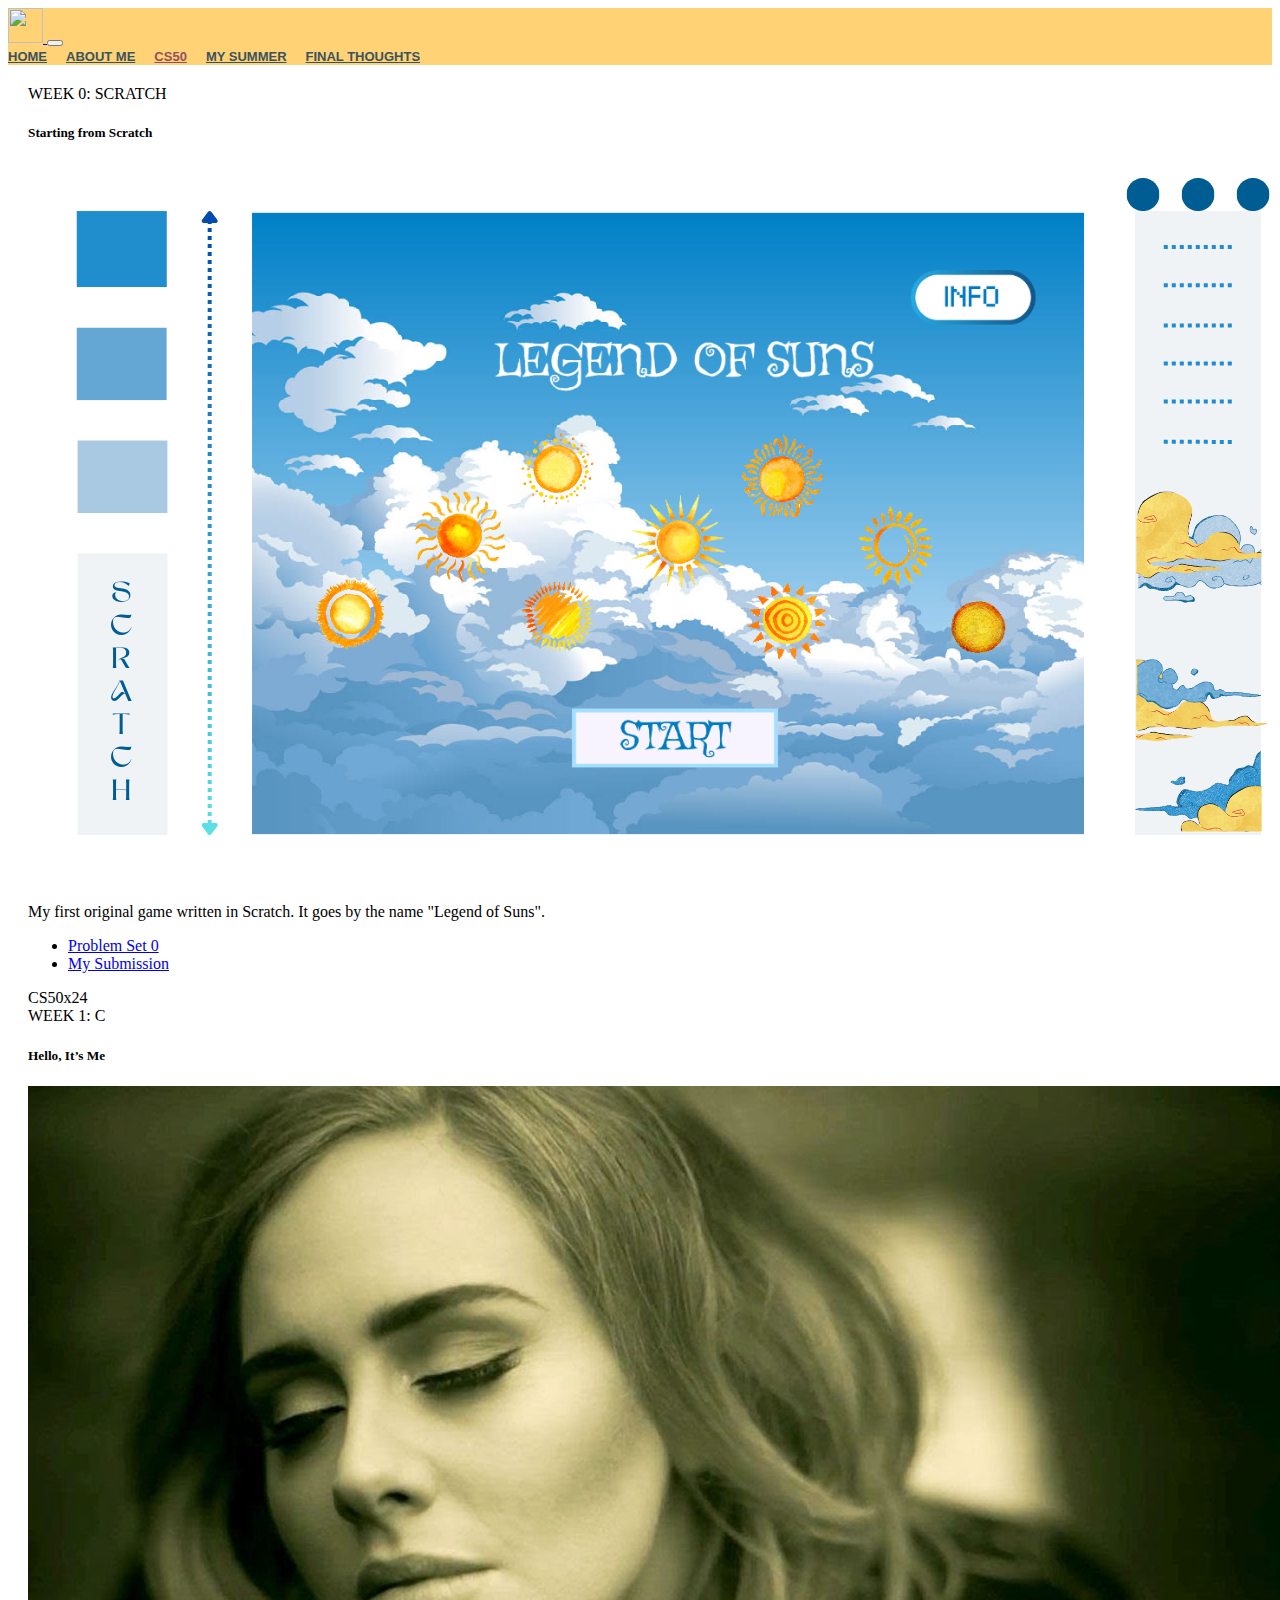
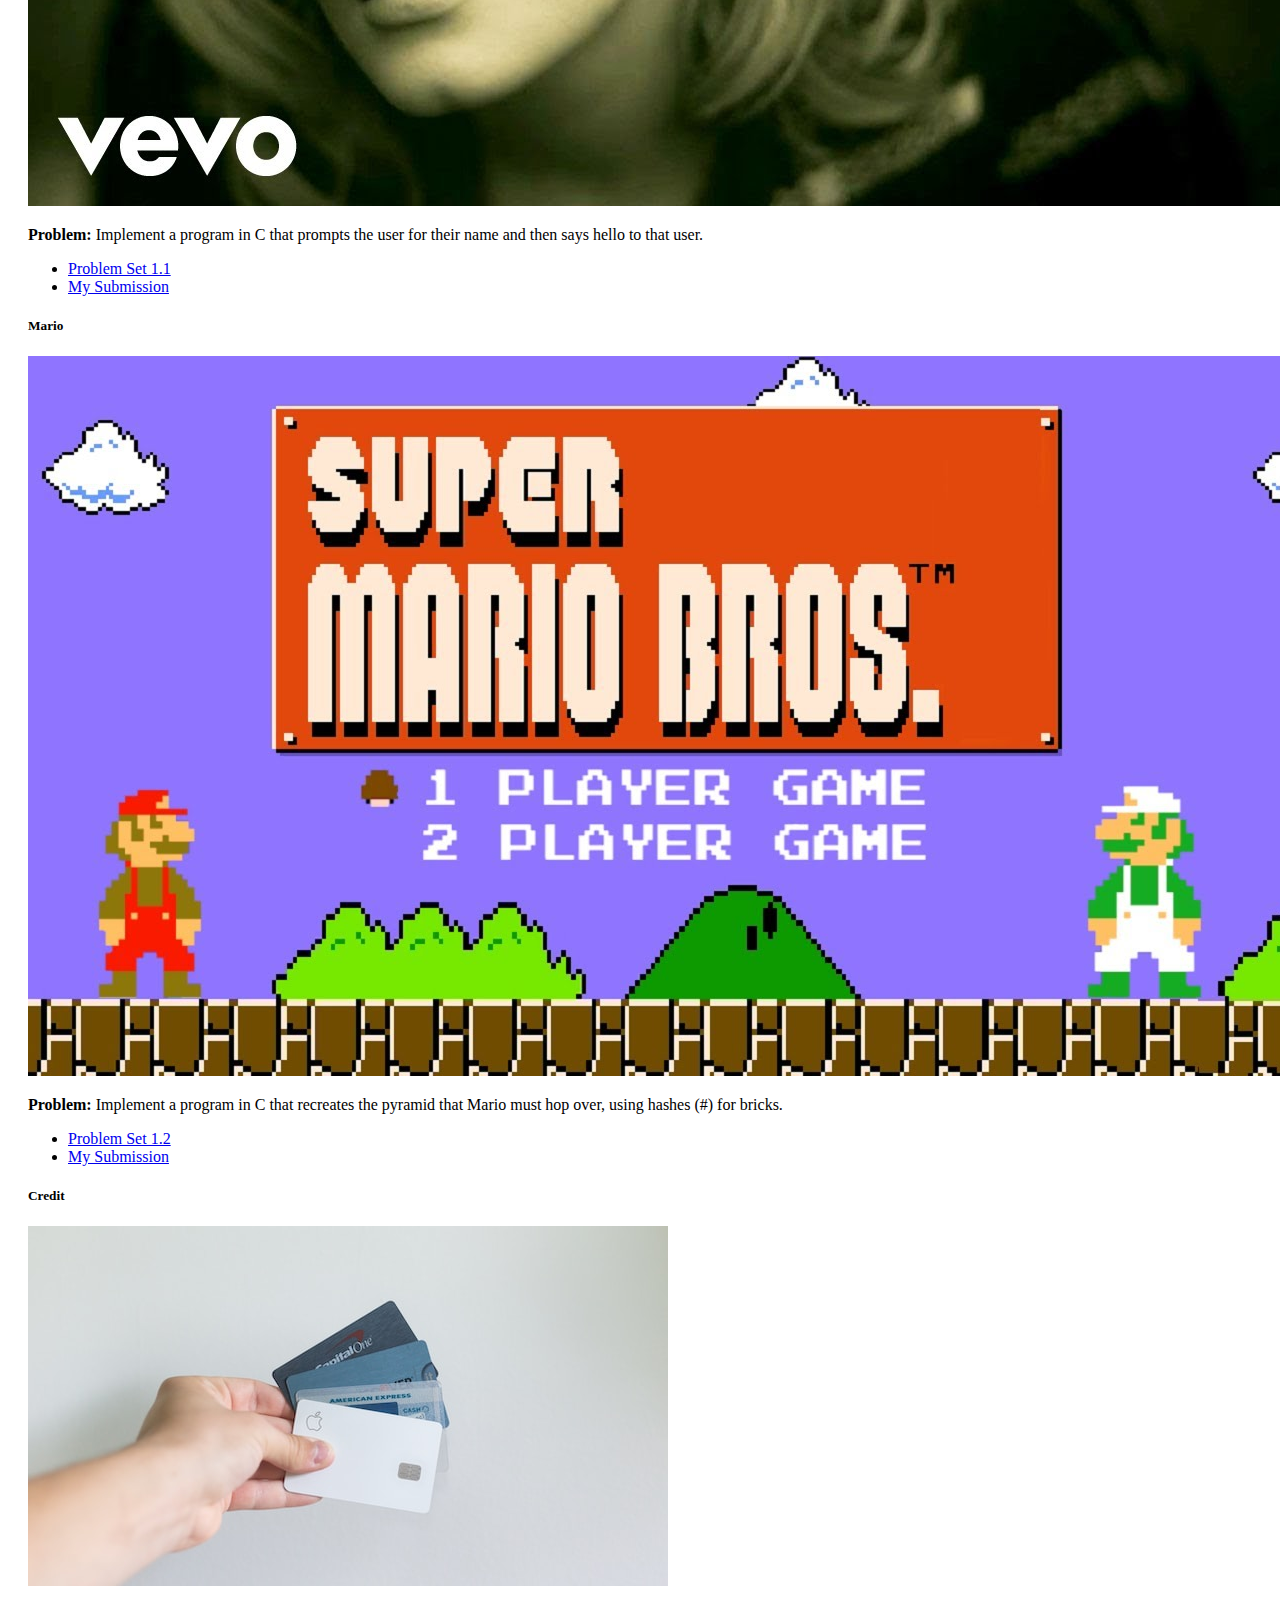
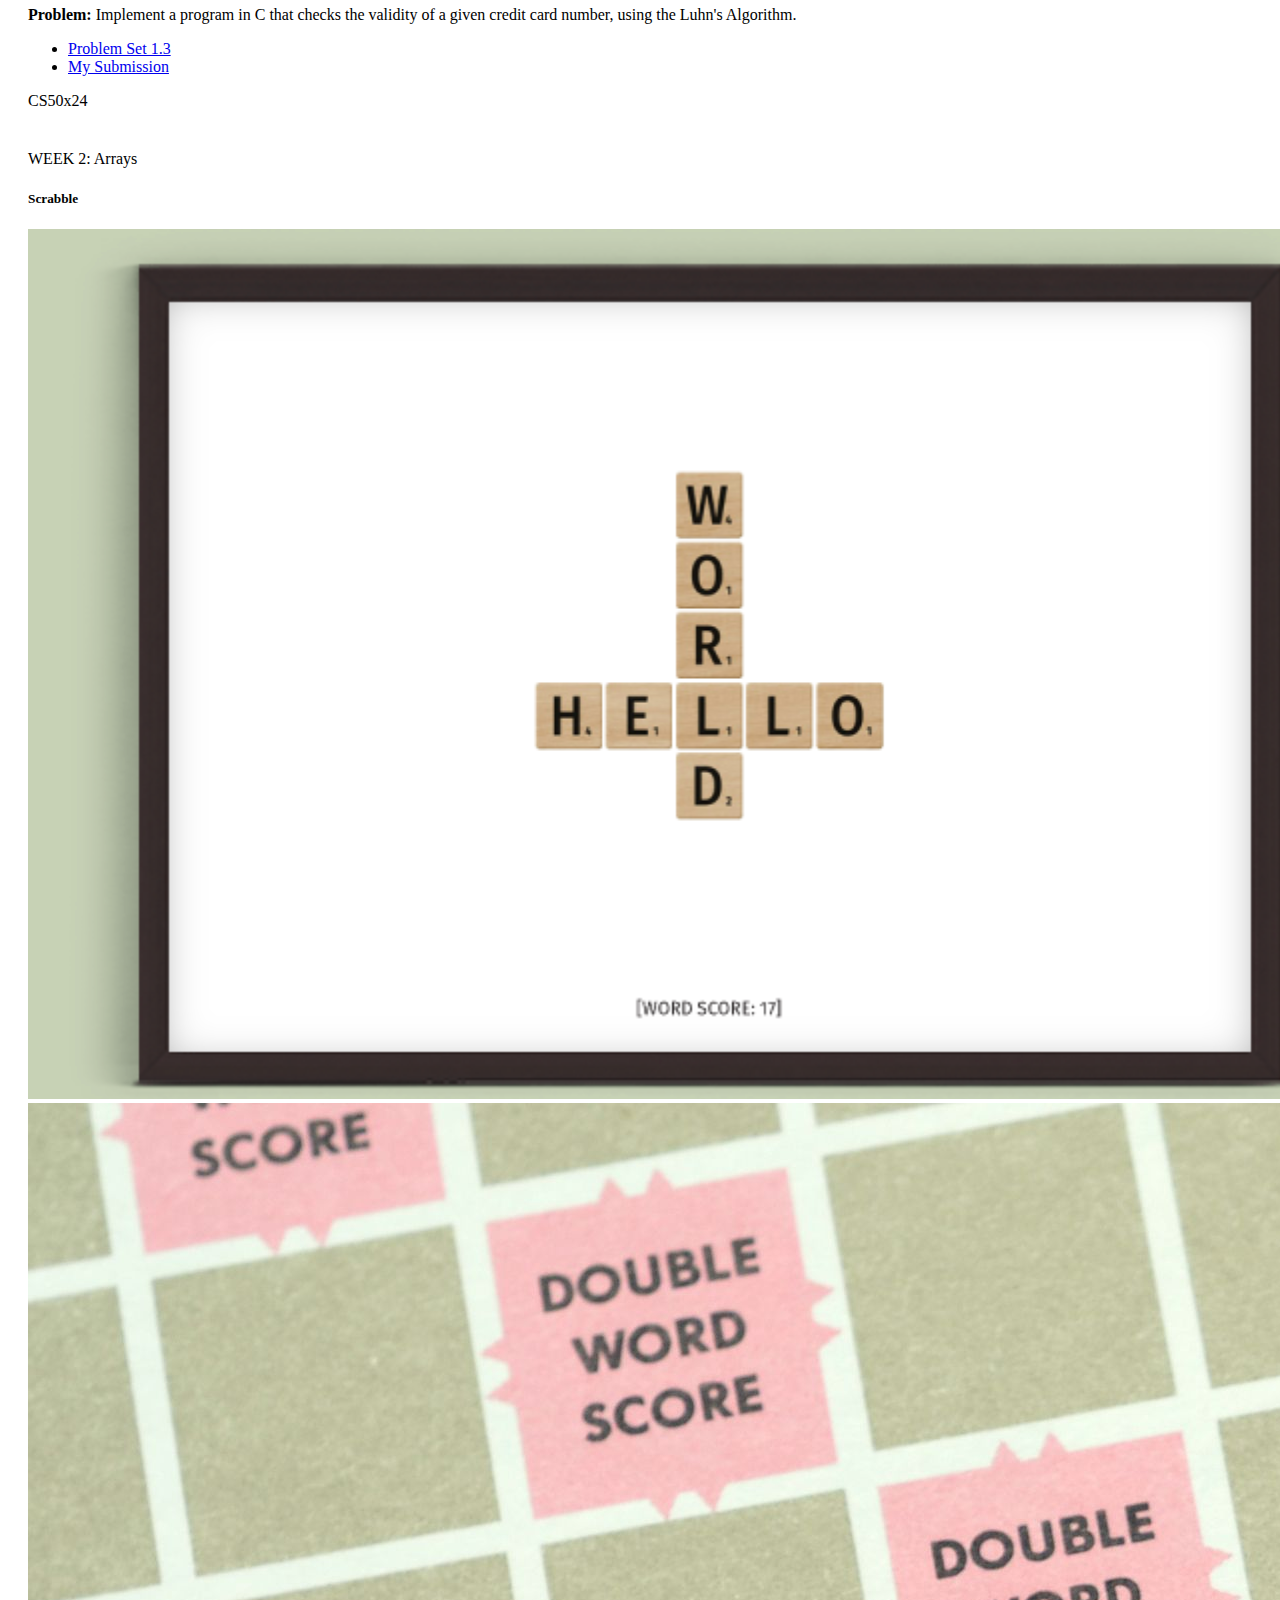
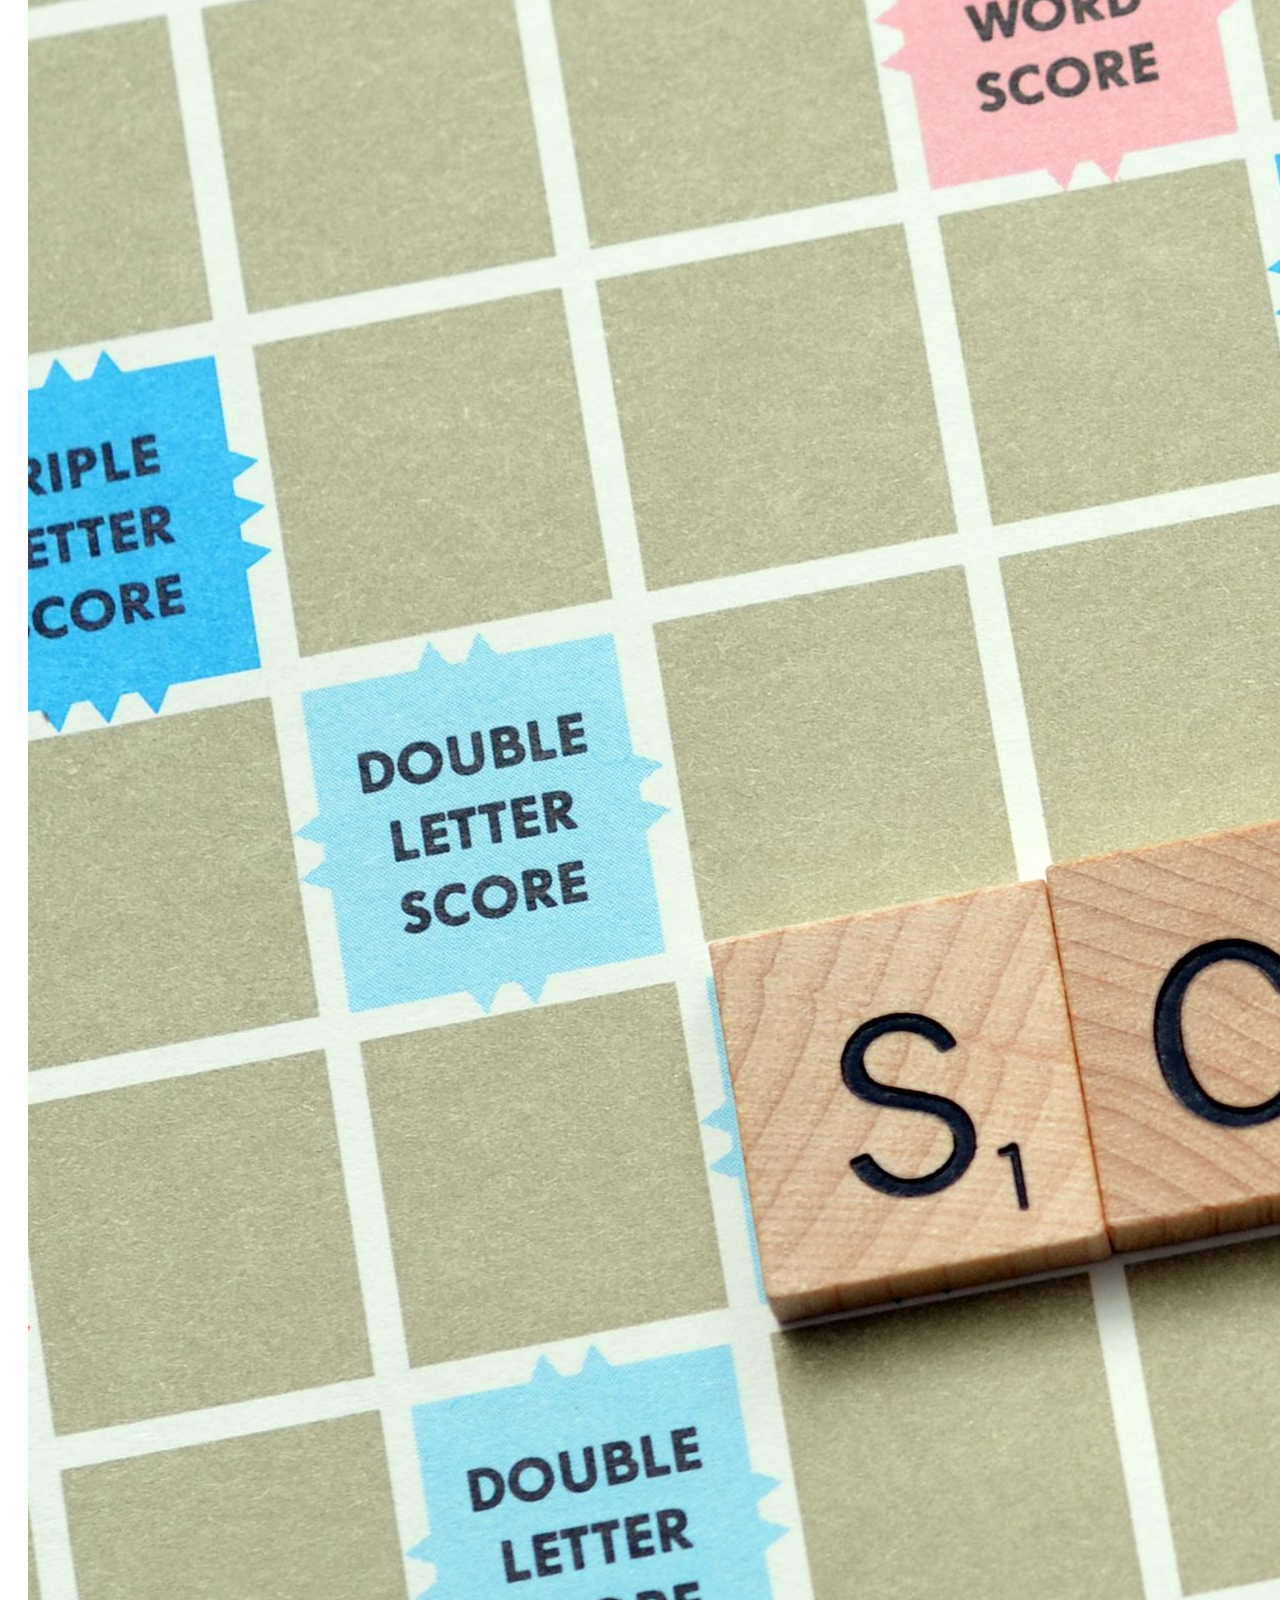
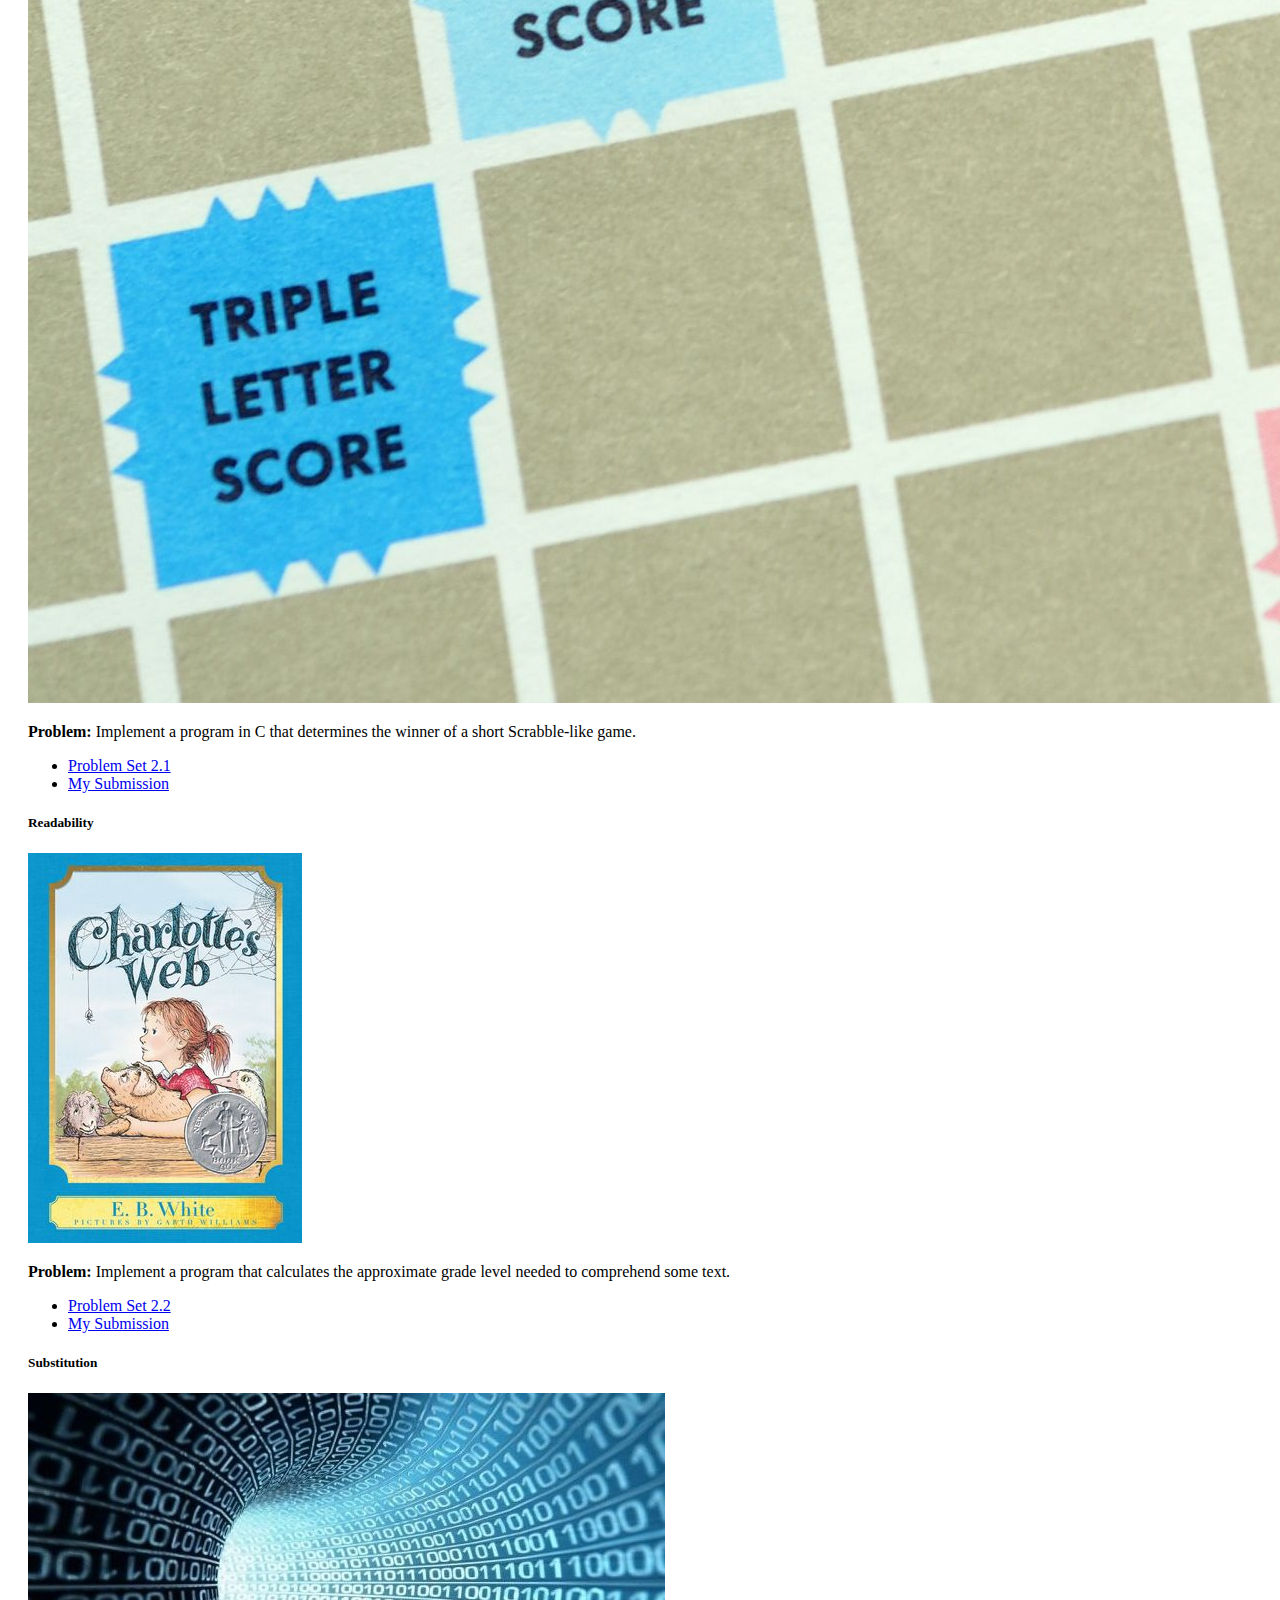
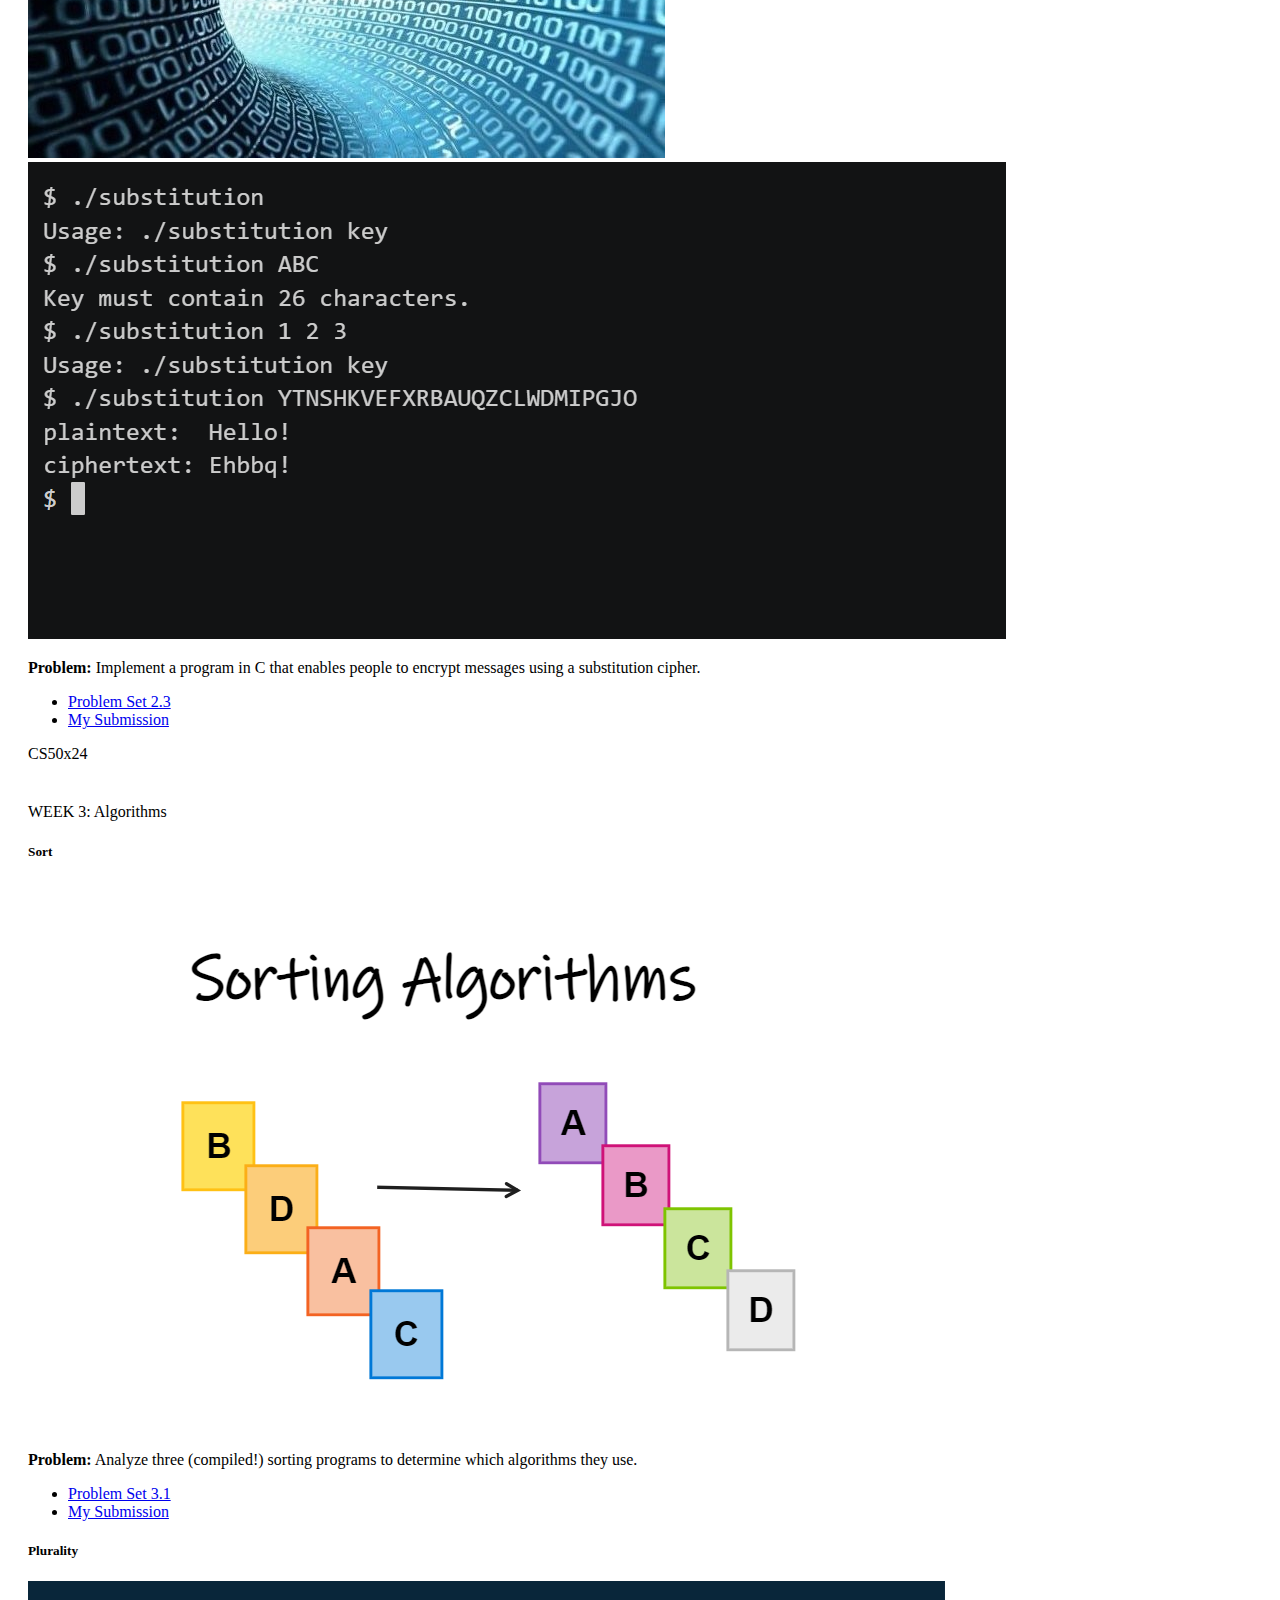
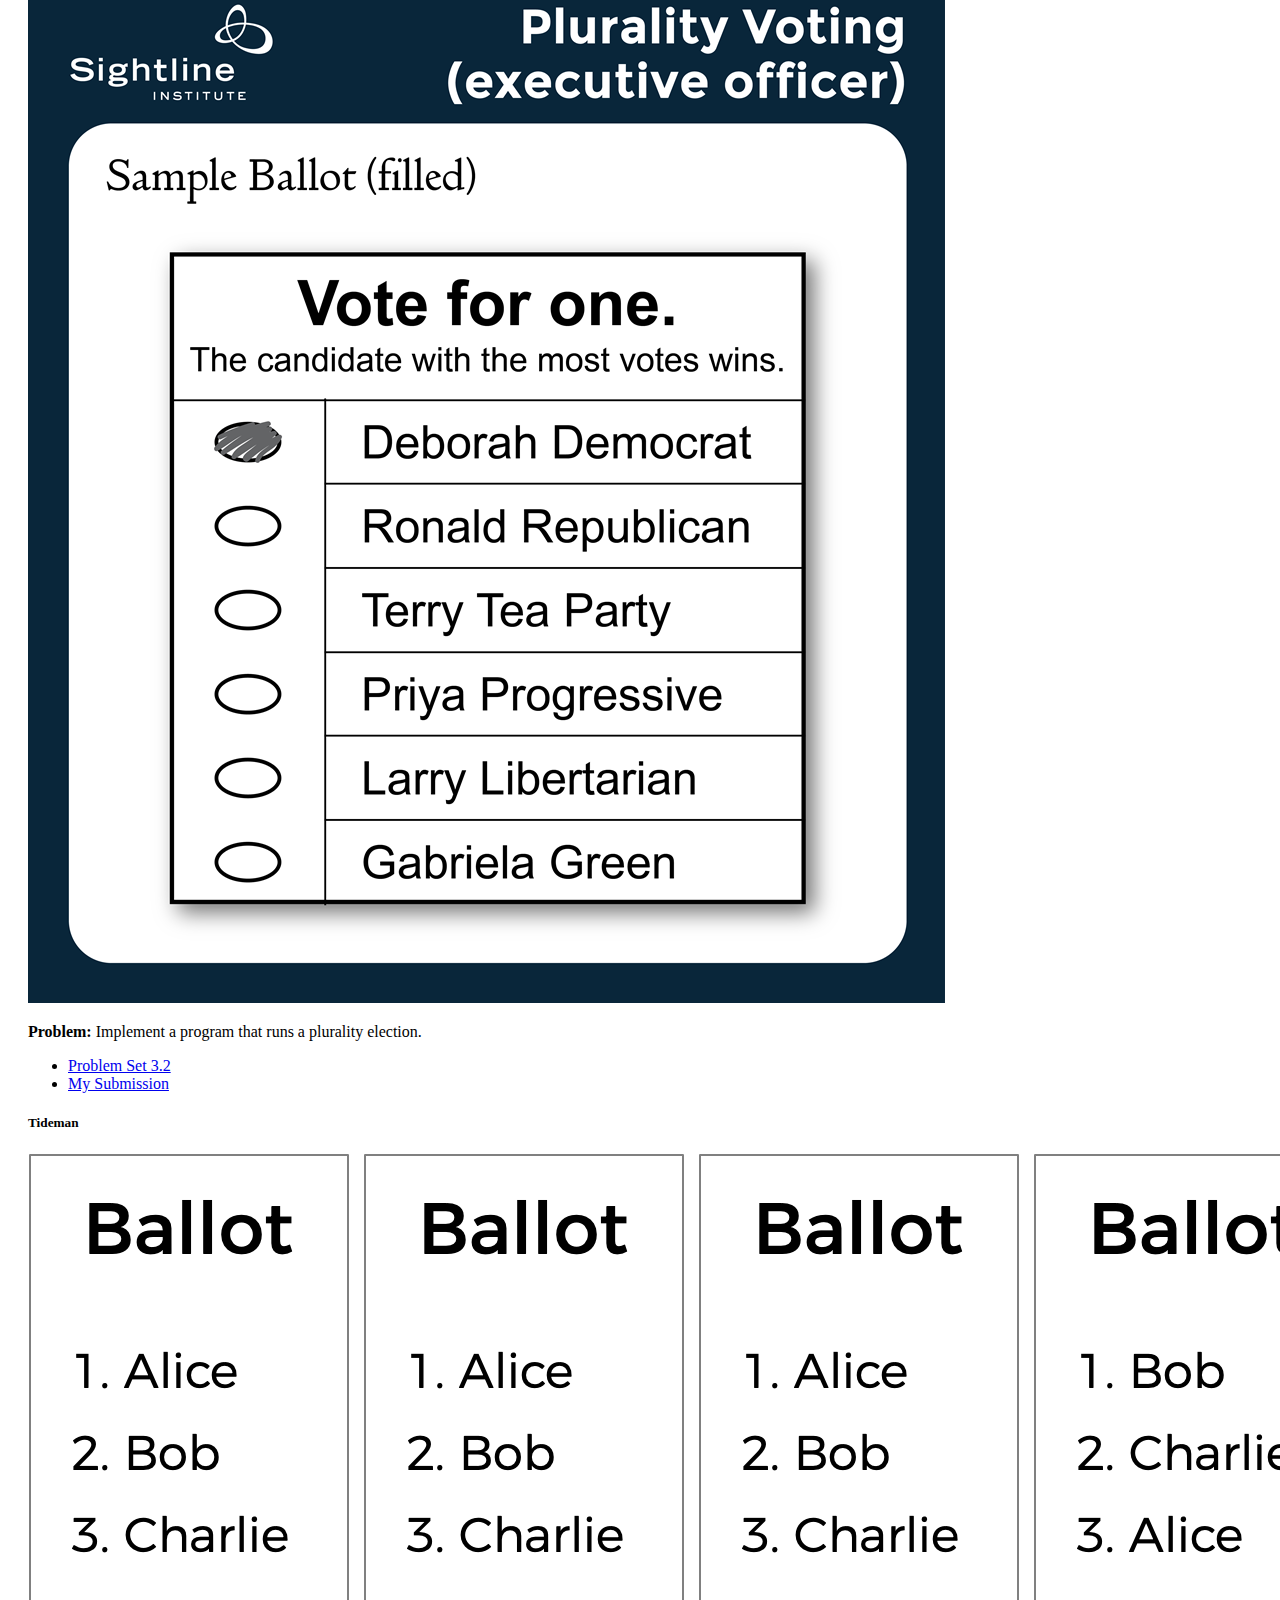
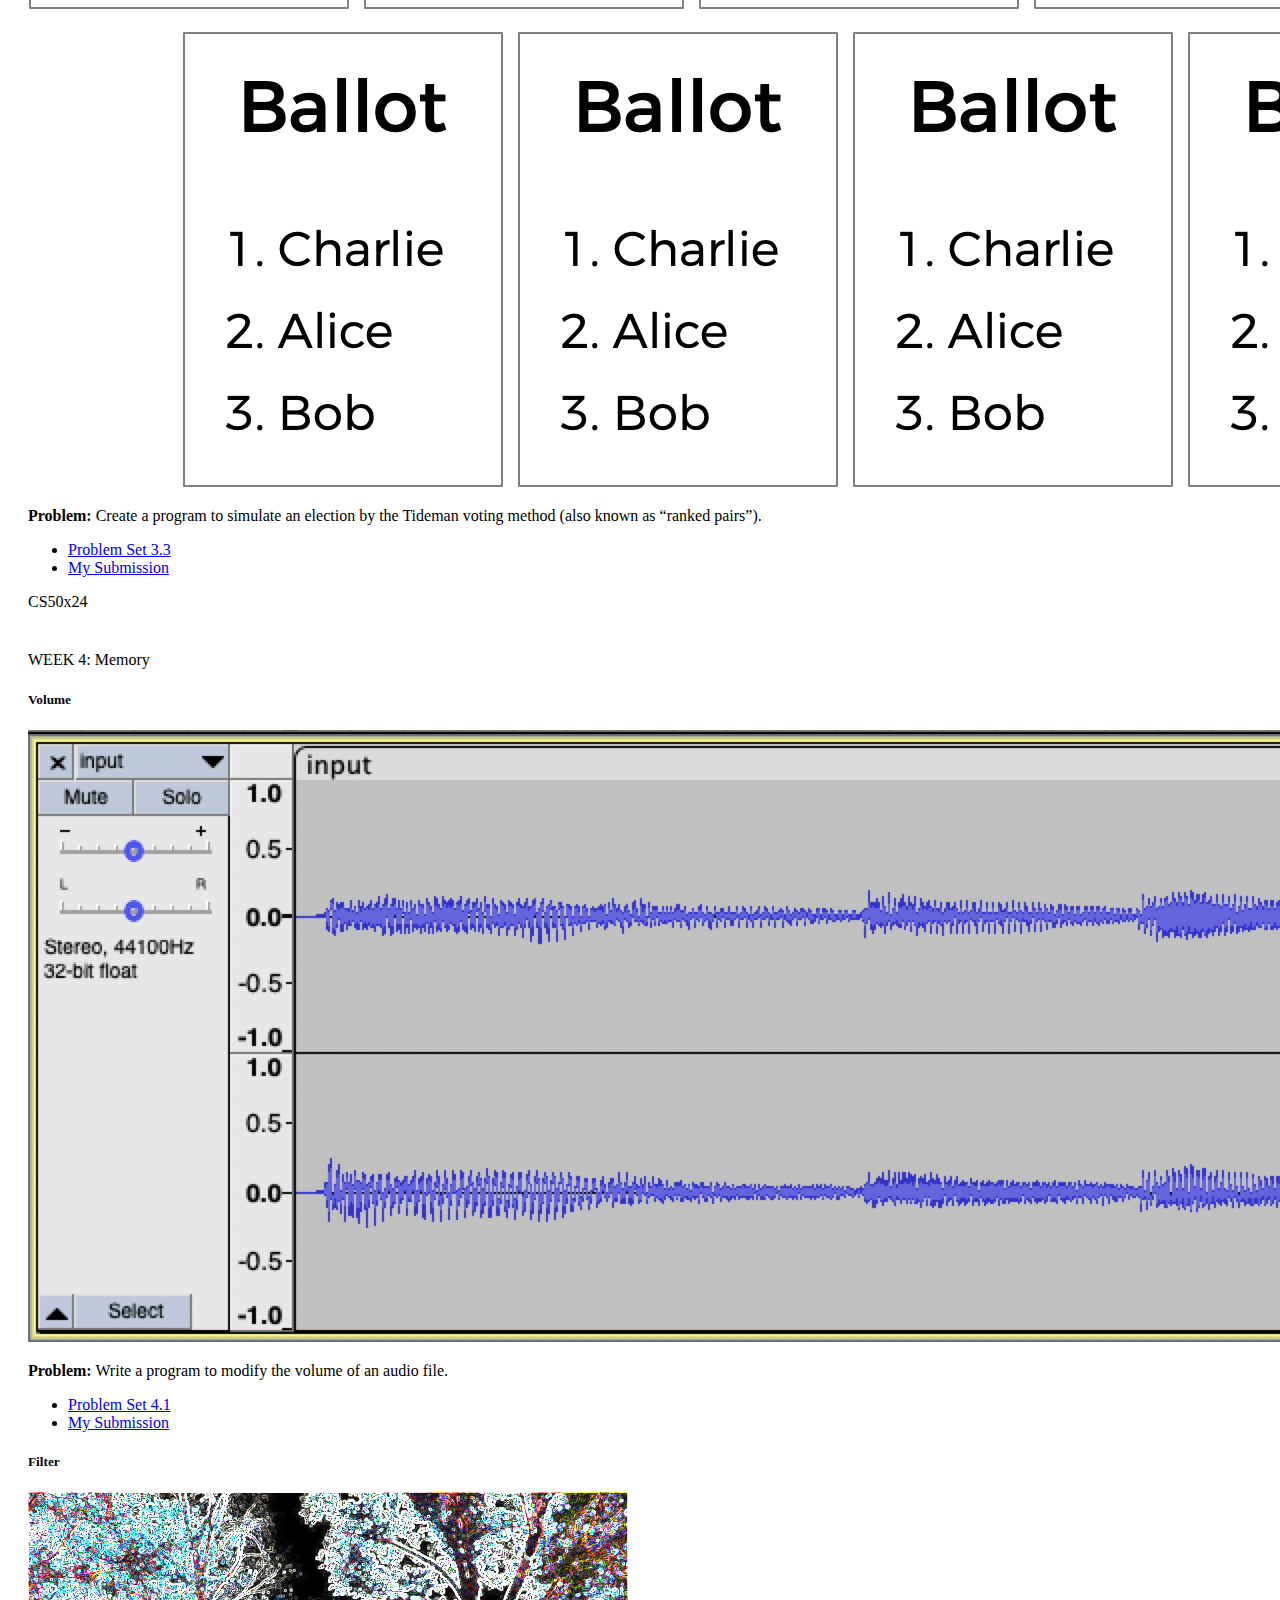
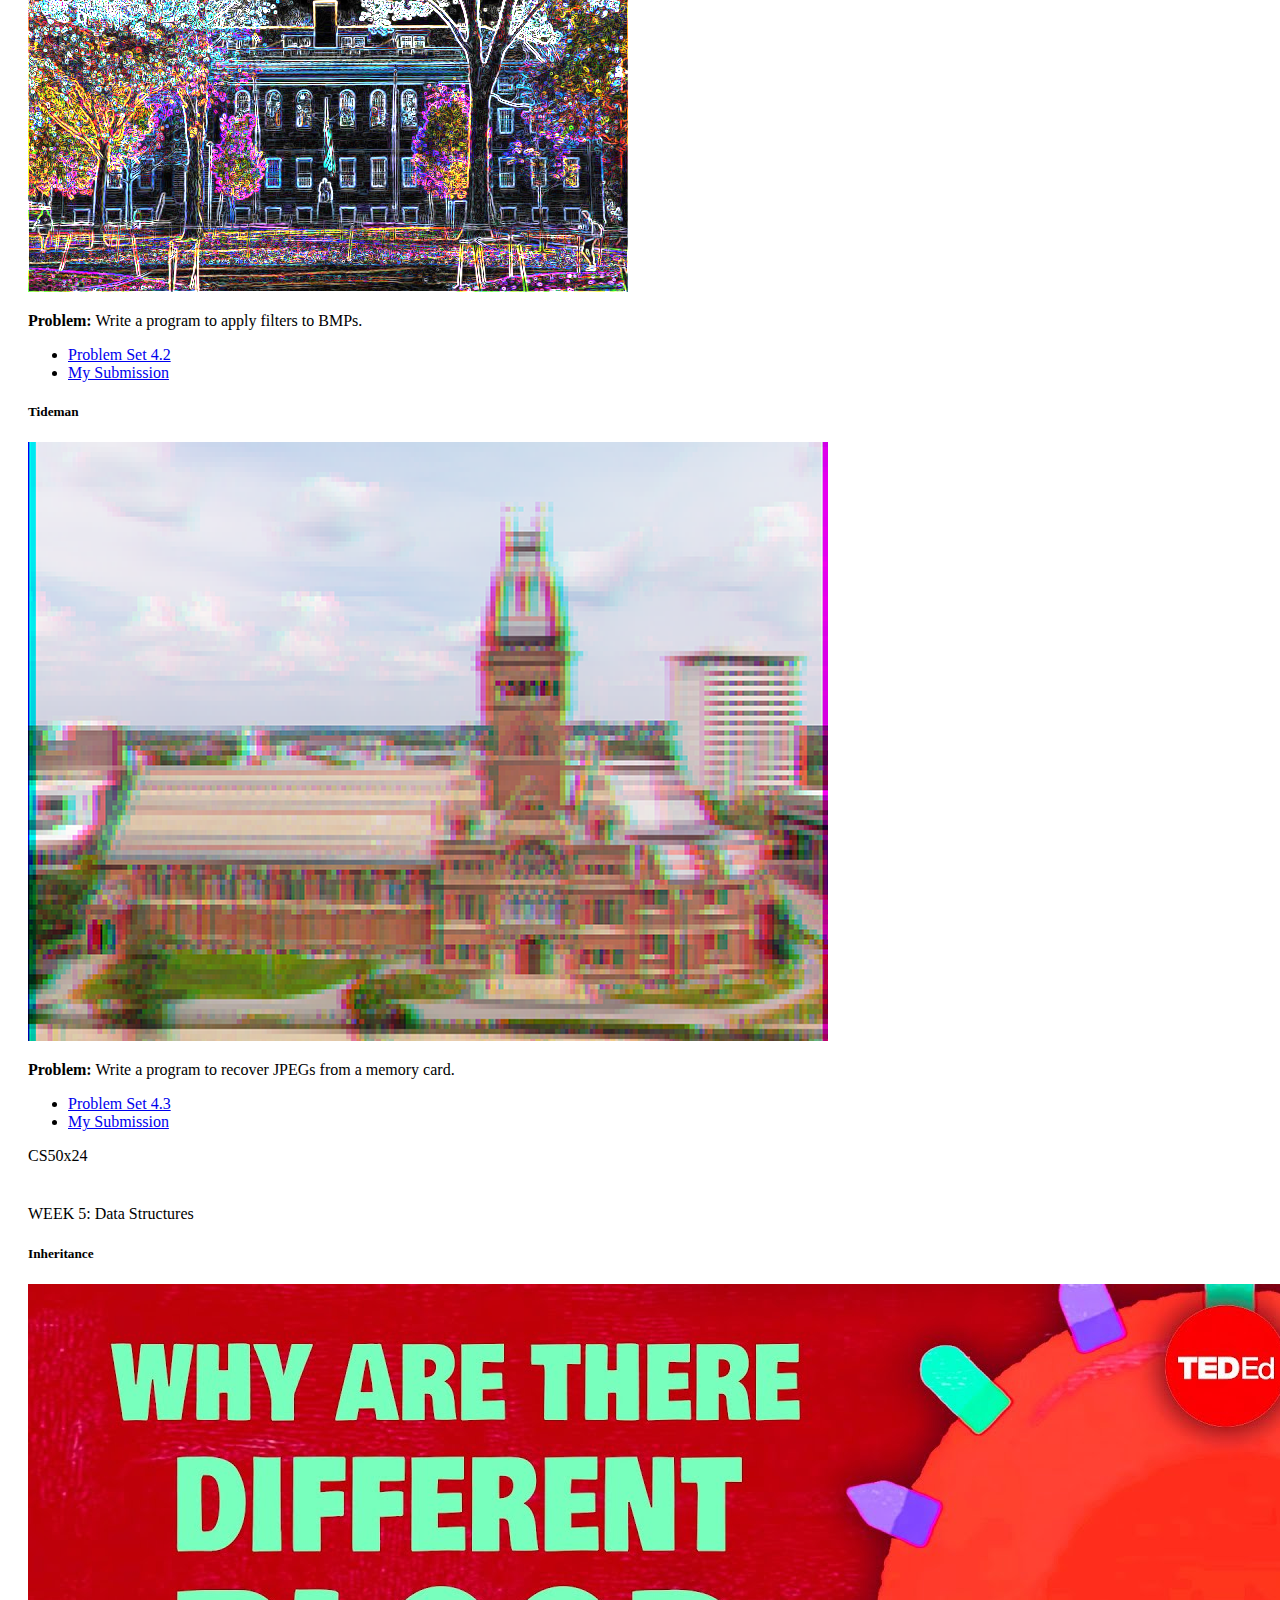
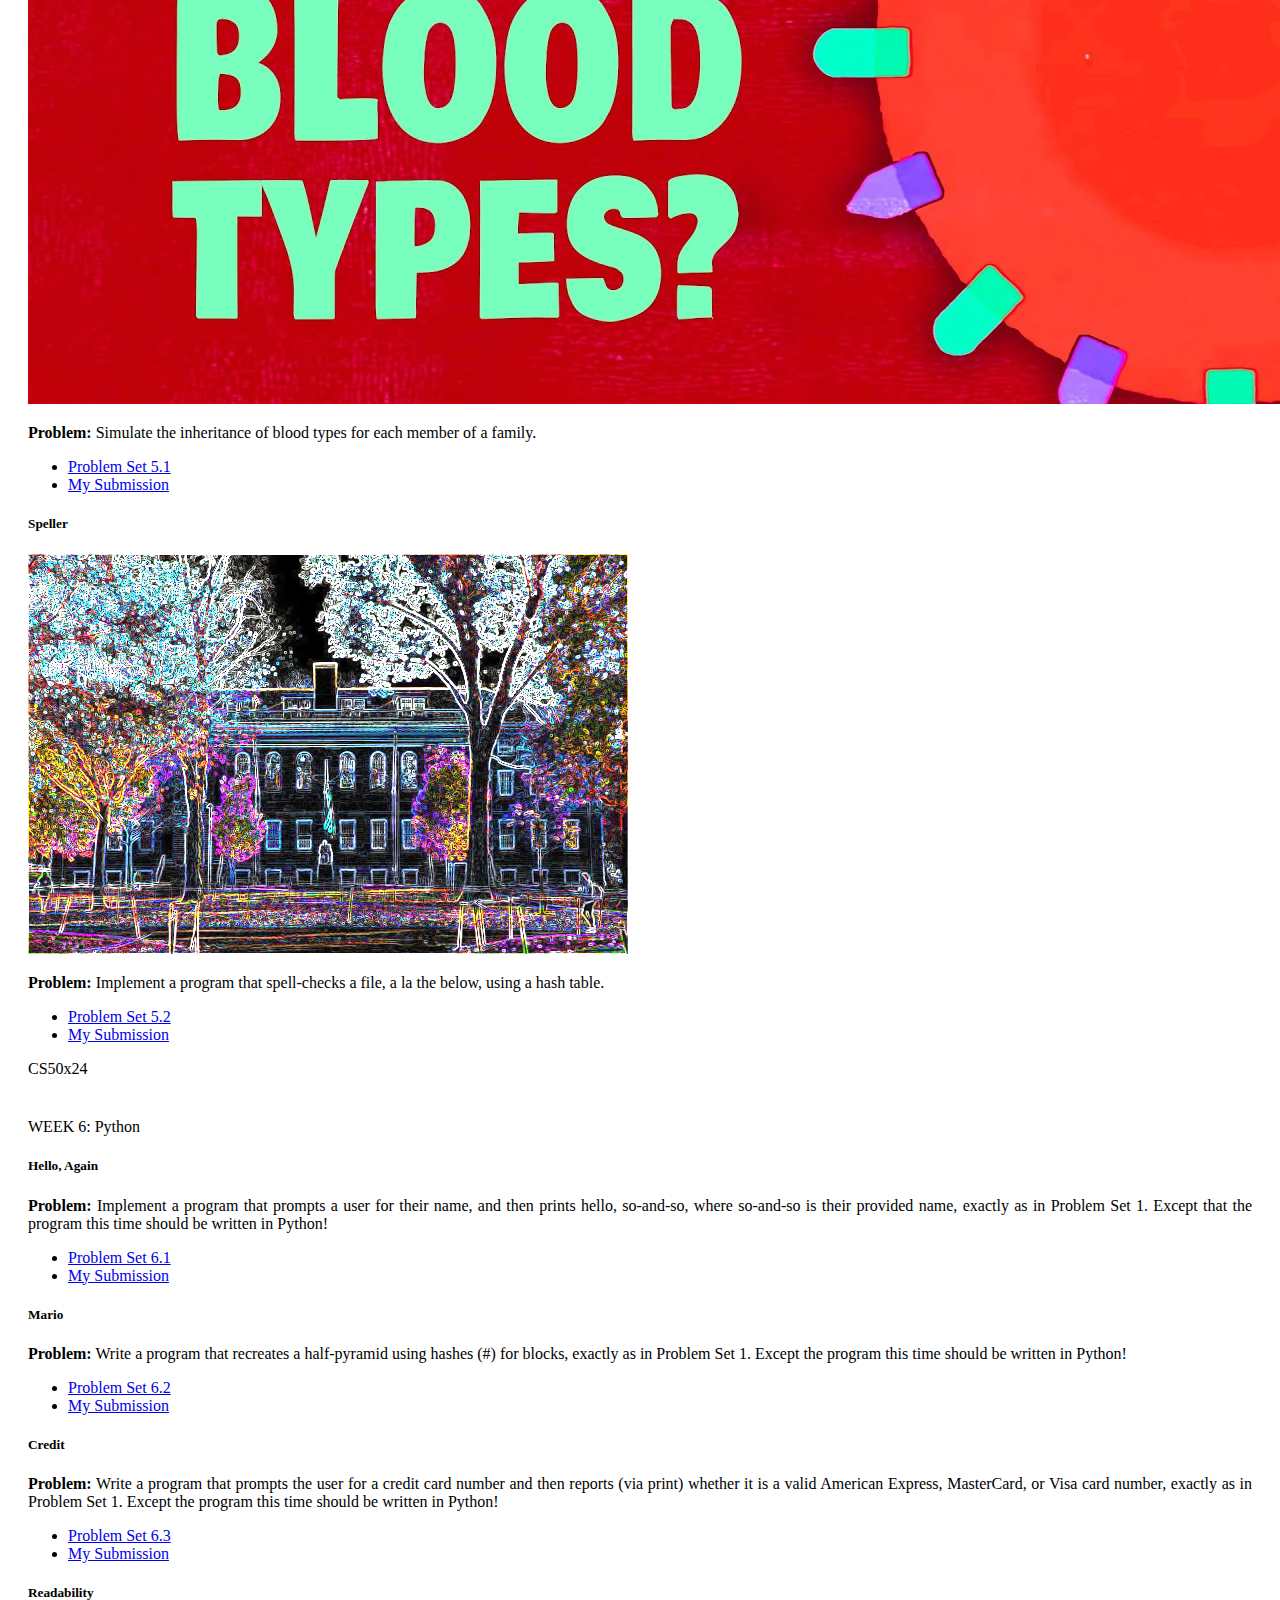
==== cs50.html @ 80f5705b "Add files via upload" ====
<!DOCTYPE html>
<html lang="en">
  <head>
    <link href="https://cdn.jsdelivr.net/npm/bootstrap@5.2.3/dist/css/bootstrap.min.css" rel="stylesheet" integrity="sha384-rbsA2VBKQhggwzxH7pPCaAqO46MgnOM80zW1RWuH61DGLwZJEdK2Kadq2F9CUG65" crossorigin="anonymous">
    <link href="styles.css" rel="stylesheet">
    <meta charset="UTF-8">
    <meta name="viewport" content="width:device-width, initial-scale=1.0">
    <title rel="icon" type="image/x-icon" href="images/favicon.ico">CS50</title>
    <style>
      section {
        padding:20px;
      }
    </style>
  </head>
  <body>
    <!-- Nav bar -->
    <nav class="navbar navbar-expand-lg" style="background-color: #ffd375;">
      <div class="container-fluid">
        <a class="navbar-brand" class="nav-link active" aria-current="page" href="index.html">
          <img src="images/favicon.ico" style="width:35px; height:35px;">
        </a>
        <!-- Toggle button for mobile nav bar -->
        <button class="navbar-toggler" type="button" data-bs-toggle="collapse" data-bs-target="#navbarNavAltMarkup" aria-controls="navbarNavAltMarkup" aria-expanded="false" aria-label="Toggle navigation">
          <span class="navbar-toggler-icon"></span>
        </button>
        <!-- Nav links -->
        <div class="collapse navbar-collapse" id="navbarNavAltMarkup">
          <div class="navbar-nav">
            <a class="nav-link" href="index.html#home">HOME</a>
            <a class="nav-link" href="about_me.html">ABOUT ME</a>
            <a class="nav-link" href="#" style="color:#944E63">CS50</a>
            <a class="nav-link" href="summer_journey.html">MY SUMMER</a>
            <a class="nav-link" href="final_thoughts.html">FINAL THOUGHTS</a>
          </div>
        </div>
      </div>
    </nav>

    <!-- Row 1 -->
    <section id="first_row">
      <div class="container-lg mt-4">
        <div class="row">
          <!-- Card 0 -->
          <div class="col-lg-3 col-md-12 mb-4">
            <div class="card border-success" style="height: 100%;">
              <div class="card-header bg-transparent border-success">WEEK 0: SCRATCH</div>
              <div class="card-body">
                <h5 class="card-title">Starting from Scratch</h5>
                <img src="images/SCRATCH.png" class="card-img-top mb-2" alt="...">
                <p class="card-text" style="text-align: justify;">My first original game written in Scratch. It goes by the name "Legend of Suns".</p>
              </div>
              <ul class="list-group list-group-flush">
                <li class="list-group-item border-success">
                  <a href="https://cs50.harvard.edu/x/2024/psets/0/scratch/" target="_blank" class="class-link">Problem Set 0</a>
                </li>
                <li class="list-group-item border-success">
                  <a href="https://scratch.mit.edu/projects/733913869" target="_blank" class="class-link">My Submission</a>
                </li>
              </ul>
              <div class="card-footer bg-transparent border-success">CS50x24</div>
            </div>
          </div>
          <!-- Group card 1: Shared header and footer -->
          <div class="col-lg-9 col-md-12 mb-4">
            <!-- Shared Header -->
            <div class="card border-success">
              <div class="card-header bg-transparent border-success">WEEK 1: C</div>
              <!-- Body content -->
              <div class="row card-group">
                <!-- Card 1.1 -->
                <div class="col-lg-4 col-md-12">
                  <div class="card" style="height: 100%;">
                    <div class="card-body">
                      <h5 class="card-title">Hello, It’s Me</h5>
                      <img src="images/1.1.jpg" class="card-img-top mt-2 mb-2" alt="...">
                      <p class="card-text mt-2" style="text-align: justify;"><strong>Problem:</strong> Implement a program in C that prompts the user for their name and then says hello to that user.</p>
                    </div>
                    <ul class="list-group list-group-flush">
                      <li class="list-group-item border-success">
                        <a href="https://cs50.harvard.edu/x/2024/psets/1/me/" target="_blank" class="class-link">Problem Set 1.1</a>
                      </li>
                      <li class="list-group-item border-success">
                        <a href="https://github.com/code50/177388256/tree/main/me" target="_blank" class="class-link">My Submission</a>
                      </li>
                    </ul>
                  </div>
                </div>
                <!-- Card 1.2 -->
                <div class="col-lg-4 col-md-12">
                  <div class="card" style="height: 100%;">
                    <div class="card-body">
                      <h5 class="card-title">Mario</h5>
                      <img src="images/1.2.jpg" class="card-img-top mt-2" alt="...">
                      <p class="card-text mt-2" style="text-align: justify;"><strong>Problem:</strong> Implement a program in C that recreates the pyramid that Mario must hop over, using hashes (#) for bricks.</p>
                    </div>
                    <ul class="list-group list-group-flush">
                      <li class="list-group-item border-success">
                        <a href="https://cs50.harvard.edu/x/2024/psets/1/mario/more/" target="_blank" class="class-link">Problem Set 1.2</a>
                      </li>
                      <li class="list-group-item border-success">
                        <a href="https://github.com/code50/177388256/tree/main/mario-more" target="_blank" class="class-link">My Submission</a>
                      </li>
                    </ul>
                  </div>
                </div>
                <!-- Card 1.3 -->
                <div class="col-lg-4 col-md-12">
                  <div class="card" style="height: 100%;">
                    <div class="card-body">
                      <h5 class="card-title">Credit</h5>
                      <img src="images/1.3.jpeg" class="card-img-top mt-2" alt="...">
                      <p class="card-text mt-2" style="text-align: justify;"><strong>Problem:</strong> Implement a program in C that checks the validity of a given credit card number, using the Luhn's Algorithm.</p>
                    </div>
                    <ul class="list-group list-group-flush">
                      <li class="list-group-item border-success">
                        <a href="https://cs50.harvard.edu/x/2024/psets/1/credit/" target="_blank" class="class-link">Problem Set 1.3</a>
                      </li>
                      <li class="list-group-item border-success">
                        <a href="https://github.com/code50/177388256/tree/main/credit" target="_blank" class="class-link">My Submission</a>
                      </li>
                    </ul>
                  </div>
                </div>
              </div>
              <!-- Shared Footer -->
              <div class="card-footer bg-transparent border-success">CS50x24</div>
            </div>
          </div>
        </div>
      </div>
    </section>

    <!-- Row 2 -->
    <section id="second_row">
      <div class="container-lg">
        <div class="row">
          <!-- Group card 2: Shared header and footer -->
          <div class="col-lg-9 col-md-12">
            <!-- Shared Header -->
            <div class="card border-success">
              <div class="card-header bg-transparent border-success">WEEK 2: Arrays</div>
              <!-- Body content -->
              <div class="row card-group">
                <!-- Card 2.1 -->
                <div class="col-lg-4 col-md-12">
                  <div class="card" style="height: 100%;">
                    <div class="card-body">
                      <h5 class="card-title">Scrabble</h5>
                      <img src="images/2.1.png" class="card-img-top mt-2 mb-2" alt="...">
                      <img src="images/2.1.jpg" class="card-img-top mt-2" alt="...">
                      <p class="card-text mt-2" style="text-align: justify;"><strong>Problem:</strong> Implement a program in C that determines the winner of a short Scrabble-like game.</p>
                    </div>
                    <ul class="list-group list-group-flush">
                      <li class="list-group-item border-success">
                        <a href="https://cs50.harvard.edu/x/2024/psets/2/scrabble/" target="_blank" class="class-link">Problem Set 2.1</a>
                      </li>
                      <li class="list-group-item border-success">
                        <a href="https://github.com/code50/177388256/tree/main/scrabble" target="_blank" class="class-link">My Submission</a>
                      </li>
                    </ul>
                  </div>
                </div>
                <!-- Card 2.2 -->
                <div class="col-lg-4 col-md-12">
                  <div class="card" style="height: 100%;">
                    <div class="card-body">
                      <h5 class="card-title">Readability</h5>
                      <img src="images/2.2.jpg" class="card-img-top mt-2" alt="...">
                      <p class="card-text mt-2" style="text-align: justify;"><strong>Problem:</strong> Implement a program that calculates the approximate grade level needed to comprehend some text.</p>
                    </div>
                    <ul class="list-group list-group-flush">
                      <li class="list-group-item border-success">
                        <a href="https://cs50.harvard.edu/x/2024/psets/2/readability/" target="_blank" class="class-link">Problem Set 2.2</a>
                      </li>
                      <li class="list-group-item border-success">
                        <a href="https://github.com/code50/177388256/tree/main/readability" target="_blank" class="class-link">My Submission</a>
                      </li>
                    </ul>
                  </div>
                </div>
                <!-- Card 2.3 -->
                <div class="col-lg-4 col-md-12">
                  <div class="card" style="height: 100%;">
                    <div class="card-body">
                      <h5 class="card-title">Substitution</h5>
                      <img src="images/2.3.jpg" class="card-img-top mt-2 mb-2" alt="...">
                      <img src="images/2.3.png" class="card-img-top mt-2" alt="...">
                      <p class="card-text mt-2" style="text-align: justify;"><strong>Problem:</strong> Implement a program in C that enables people to encrypt messages using a substitution cipher. </p>
                    </div>
                    <ul class="list-group list-group-flush">
                      <li class="list-group-item border-success">
                        <a href="https://cs50.harvard.edu/x/2024/psets/2/substitution/" target="_blank" class="class-link">Problem Set 2.3</a>
                      </li>
                      <li class="list-group-item border-success">
                        <a href="https://github.com/code50/177388256/tree/main/substitution" target="_blank" class="class-link">My Submission</a>
                      </li>
                    </ul>
                  </div>
                </div>
              </div>
              <!-- Shared Footer -->
              <div class="card-footer bg-transparent border-success">CS50x24</div>
            </div>
          </div>
        </div>
      </div>
    </section>

    <!-- Row 3 -->
    <section id="third_row">
      <div class="container-lg">
        <div class="row">
          <!-- Group card 3: Shared header and footer -->
          <div class="col-lg-9 col-md-12">
            <!-- Shared Header -->
            <div class="card border-success">
              <div class="card-header bg-transparent border-success">WEEK 3: Algorithms</div>
              <!-- Body content -->
              <div class="row card-group">
                <!-- Card 3.1 -->
                <div class="col-lg-4 col-md-12">
                  <div class="card" style="height: 100%;">
                    <div class="card-body">
                      <h5 class="card-title">Sort</h5>
                      <img src="images/3.1.png" class="card-img-top mt-2 mb-2" alt="...">
                      <p class="card-text mt-2" style="text-align: justify;"><strong>Problem:</strong> Analyze three (compiled!) sorting programs to determine which algorithms they use.</p>
                    </div>
                    <ul class="list-group list-group-flush">
                      <li class="list-group-item border-success">
                        <a href="https://cs50.harvard.edu/x/2024/psets/3/sort/" target="_blank" class="class-link">Problem Set 3.1</a>
                      </li>
                      <li class="list-group-item border-success">
                        <a href="https://github.com/code50/177388256/tree/main/sort" target="_blank" class="class-link">My Submission</a>
                      </li>
                    </ul>
                  </div>
                </div>
                <!-- Card 3.2 -->
                <div class="col-lg-4 col-md-12">
                  <div class="card" style="height: 100%;">
                    <div class="card-body">
                      <h5 class="card-title">Plurality</h5>
                      <img src="images/3.2.webp" class="card-img-top mt-2" alt="...">
                      <p class="card-text mt-2" style="text-align: justify;"><strong>Problem:</strong> Implement a program that runs a plurality election.</p>
                    </div>
                    <ul class="list-group list-group-flush">
                      <li class="list-group-item border-success">
                        <a href="https://cs50.harvard.edu/x/2024/psets/3/plurality/" target="_blank" class="class-link">Problem Set 3.2</a>
                      </li>
                      <li class="list-group-item border-success">
                        <a href="https://github.com/code50/177388256/tree/main/plurality" target="_blank" class="class-link">My Submission</a>
                      </li>
                    </ul>
                  </div>
                </div>
                <!-- Card 3.3 -->
                <div class="col-lg-4 col-md-12">
                  <div class="card" style="height: 100%;">
                    <div class="card-body">
                      <h5 class="card-title">Tideman</h5>
                      <img src="images/3.3.png" class="card-img-top mt-2 mb-2" alt="...">
                      <p class="card-text mt-2" style="text-align: justify;"><strong>Problem:</strong> Create a program to simulate an election by the Tideman voting method (also known as “ranked pairs”).</p>
                    </div>
                    <ul class="list-group list-group-flush">
                      <li class="list-group-item border-success">
                        <a href="https://cs50.harvard.edu/x/2024/psets/3/tideman/" target="_blank" class="class-link">Problem Set 3.3</a>
                      </li>
                      <li class="list-group-item border-success">
                        <a href="https://github.com/code50/177388256/tree/main/tideman" target="_blank" class="class-link">My Submission</a>
                      </li>
                    </ul>
                  </div>
                </div>
              </div>
              <!-- Shared Footer -->
              <div class="card-footer bg-transparent border-success">CS50x24</div>
            </div>
          </div>
        </div>
      </div>
    </section>

    <!-- Row 4 -->
    <section id="fourth_row">
      <div class="container-lg">
        <div class="row">
          <!-- Group card 4: Shared header and footer -->
          <div class="col-lg-9 col-md-12">
            <!-- Shared Header -->
            <div class="card border-success">
              <div class="card-header bg-transparent border-success">WEEK 4: Memory</div>
              <!-- Body content -->
              <div class="row card-group">
                <!-- Card 4.1 -->
                <div class="col-lg-4 col-md-12">
                  <div class="card" style="height: 100%;">
                    <div class="card-body">
                      <h5 class="card-title">Volume</h5>
                      <img src="images/4.1.png" class="card-img-top mt-2 mb-2" alt="...">
                      <p class="card-text mt-2" style="text-align: justify;"><strong>Problem:</strong> Write a program to modify the volume of an audio file.</p>
                    </div>
                    <ul class="list-group list-group-flush">
                      <li class="list-group-item border-success">
                        <a href="https://cs50.harvard.edu/x/2024/psets/4/volume/" target="_blank" class="class-link">Problem Set 4.1</a>
                      </li>
                      <li class="list-group-item border-success">
                        <a href="https://github.com/code50/177388256/tree/main/volume" target="_blank" class="class-link">My Submission</a>
                      </li>
                    </ul>
                  </div>
                </div>
                <!-- Card 4.2 -->
                <div class="col-lg-4 col-md-12">
                  <div class="card" style="height: 100%;">
                    <div class="card-body">
                      <h5 class="card-title">Filter</h5>
                      <img src="images/4.2.bmp" class="card-img-top mt-2" alt="...">
                      <p class="card-text mt-2" style="text-align: justify;"><strong>Problem:</strong> Write a program to apply filters to BMPs.</p>
                    </div>
                    <ul class="list-group list-group-flush">
                      <li class="list-group-item border-success">
                        <a href="https://cs50.harvard.edu/x/2024/psets/4/filter/more/" target="_blank" class="class-link">Problem Set 4.2</a>
                      </li>
                      <li class="list-group-item border-success">
                        <a href="https://github.com/code50/177388256/tree/main/filter-more" target="_blank" class="class-link">My Submission</a>
                      </li>
                    </ul>
                  </div>
                </div>
                <!-- Card 4.3 -->
                <div class="col-lg-4 col-md-12">
                  <div class="card" style="height: 100%;">
                    <div class="card-body">
                      <h5 class="card-title">Tideman</h5>
                      <img src="images/4.3.png" class="card-img-top mt-2 mb-2" alt="...">
                      <p class="card-text mt-2" style="text-align: justify;"><strong>Problem:</strong> Write a program to recover JPEGs from a memory card.</p>
                    </div>
                    <ul class="list-group list-group-flush">
                      <li class="list-group-item border-success">
                        <a href="https://cs50.harvard.edu/x/2024/psets/4/recover/" target="_blank" class="class-link">Problem Set 4.3</a>
                      </li>
                      <li class="list-group-item border-success">
                        <a href="https://github.com/code50/177388256/tree/main/recover" target="_blank" class="class-link">My Submission</a>
                      </li>
                    </ul>
                  </div>
                </div>
              </div>
              <!-- Shared Footer -->
              <div class="card-footer bg-transparent border-success">CS50x24</div>
            </div>
          </div>
        </div>
      </div>
    </section>

    <!-- Row 5 -->
    <section id="fifth_row">
      <div class="container-lg">
        <div class="row">
          <!-- Group card 5: Shared header and footer -->
          <div class="col-lg-6 col-md-12">
            <!-- Shared Header -->
            <div class="card border-success">
              <div class="card-header bg-transparent border-success">WEEK 5: Data Structures</div>
              <!-- Body content -->
              <div class="row card-group">
                <!-- Card 5.1 -->
                <div class="col-lg-6 col-md-12">
                  <div class="card" style="height: 100%;">
                    <div class="card-body">
                      <h5 class="card-title">Inheritance</h5>
                      <img src="images/5.1.jpg" class="card-img-top mt-2 mb-2" alt="...">
                      <p class="card-text mt-2" style="text-align: justify;"><strong>Problem:</strong> Simulate the inheritance of blood types for each member of a family.</p>
                    </div>
                    <ul class="list-group list-group-flush">
                      <li class="list-group-item border-success">
                        <a href="https://cs50.harvard.edu/x/2024/psets/5/inheritance/" target="_blank" class="class-link">Problem Set 5.1</a>
                      </li>
                      <li class="list-group-item border-success">
                        <a href="https://github.com/code50/177388256/tree/main/inheritance" target="_blank" class="class-link">My Submission</a>
                      </li>
                    </ul>
                  </div>
                </div>
                <!-- Card 5.2 -->
                <div class="col-lg-6 col-md-12">
                  <div class="card" style="height: 100%;">
                    <div class="card-body">
                      <h5 class="card-title">Speller</h5>
                      <img src="images/4.2.bmp" class="card-img-top mt-2" alt="...">
                      <p class="card-text mt-2" style="text-align: justify;"><strong>Problem:</strong> Implement a program that spell-checks a file, a la the below, using a hash table.</p>
                    </div>
                    <ul class="list-group list-group-flush">
                      <li class="list-group-item border-success">
                        <a href="https://cs50.harvard.edu/x/2024/psets/5/speller/" target="_blank" class="class-link">Problem Set 5.2</a>
                      </li>
                      <li class="list-group-item border-success">
                        <a href="https://github.com/code50/177388256/tree/main/speller" target="_blank" class="class-link">My Submission</a>
                      </li>
                    </ul>
                  </div>
                </div>
            </div>
            <!-- Shared Footer -->
            <div class="card-footer bg-transparent border-success">CS50x24</div>
          </div>
        </div>
      </div>
    </section>

    <!-- Row 6-->
    <section id="sixth_row">
      <div class="container-lg">
        <div class="row">
          <!-- Group card 6: Shared header and footer -->
          <div class="col-md-12">
            <!-- Shared Header -->
            <div class="card border-success">
              <div class="card-header bg-transparent border-success">WEEK 6: Python</div>
              <!-- Body content -->
              <div class="row card-group">
                <!-- Card 6.1 -->
                <div class="col-lg-2 col-md-12">
                  <div class="card" style="height: 100%;">
                    <div class="card-body">
                      <h5 class="card-title">Hello, Again</h5>
                      <p class="card-text mt-2" style="text-align: justify;"><strong>Problem:</strong> Implement a program that prompts a user for their name, and then prints hello, so-and-so, where so-and-so is their provided name, exactly as in Problem Set 1. Except that the program this time should be written in Python!</p>
                    </div>
                    <ul class="list-group list-group-flush">
                      <li class="list-group-item border-success">
                        <a href="https://cs50.harvard.edu/x/2024/psets/6/hello/" target="_blank" class="class-link">Problem Set 6.1</a>
                      </li>
                      <li class="list-group-item border-success">
                        <a href="https://github.com/code50/177388256/tree/main/sentimental-hello" target="_blank" class="class-link">My Submission</a>
                      </li>
                    </ul>
                  </div>
                </div>
                <!-- Card 6.2 -->
                <div class="col-lg-2 col-md-12">
                  <div class="card" style="height: 100%;">
                    <div class="card-body">
                      <h5 class="card-title">Mario</h5>
                      <p class="card-text mt-2" style="text-align: justify;"><strong>Problem:</strong> Write a program that recreates a half-pyramid using hashes (#) for blocks, exactly as in Problem Set 1. Except the program this time should be written in Python!</p>
                    </div>
                    <ul class="list-group list-group-flush">
                      <li class="list-group-item border-success">
                        <a href="https://cs50.harvard.edu/x/2024/psets/6/mario/more/" target="_blank" class="class-link">Problem Set 6.2</a>
                      </li>
                      <li class="list-group-item border-success">
                        <a href="https://github.com/code50/177388256/tree/main/sentimental-mario-more" target="_blank" class="class-link">My Submission</a>
                      </li>
                    </ul>
                  </div>
                </div>
                <!-- Card 6.3 -->
                <div class="col-lg-2 col-md-12">
                  <div class="card" style="height: 100%;">
                    <div class="card-body">
                      <h5 class="card-title">Credit</h5>
                      <p class="card-text mt-2" style="text-align: justify;"><strong>Problem:</strong> Write a program that prompts the user for a credit card number and then reports (via print) whether it is a valid American Express, MasterCard, or Visa card number, exactly as in Problem Set 1. Except the program this time should be written in Python!</p>
                    </div>
                    <ul class="list-group list-group-flush">
                      <li class="list-group-item border-success">
                        <a href="https://cs50.harvard.edu/x/2024/psets/6/credit/" target="_blank" class="class-link">Problem Set 6.3</a>
                      </li>
                      <li class="list-group-item border-success">
                        <a href="https://github.com/code50/177388256/tree/main/sentimental-credit" target="_blank" class="class-link">My Submission</a>
                      </li>
                    </ul>
                  </div>
                </div>
                <!-- Card 6.4 -->
                <div class="col-lg-2 col-md-12">
                  <div class="card" style="height: 100%;">
                    <div class="card-body">
                      <h5 class="card-title">Readability</h5>
                      <p class="card-text mt-2" style="text-align: justify;"><strong>Problem:</strong> Write a program that first asks the user to type in some text, and then outputs the grade level for the text, according to the Coleman-Liau formula, exactly as in Problem Set 2, except the program this time should be written in Python.</p>
                    </div>
                    <ul class="list-group list-group-flush">
                      <li class="list-group-item border-success">
                        <a href="https://cs50.harvard.edu/x/2024/psets/6/readability/" target="_blank" class="class-link">Problem Set 6.4</a>
                      </li>
                      <li class="list-group-item border-success">
                        <a href="https://github.com/code50/177388256/tree/main/sentimental-readability" target="_blank" class="class-link">My Submission</a>
                      </li>
                    </ul>
                  </div>
                </div>
                <!-- Card 6.5 -->
                <div class="col-lg-2 col-md-12">
                  <div class="card" style="height: 100%;">
                    <div class="card-body">
                      <h5 class="card-title">DNA</h5>
                      <p class="card-text mt-2" style="text-align: justify;"><strong>Problem:</strong> Implement a program that identifies to whom a sequence of DNA belongs.</p>
                    </div>
                    <ul class="list-group list-group-flush">
                      <li class="list-group-item border-success">
                        <a href="https://cs50.harvard.edu/x/2024/psets/6/dna/" target="_blank" class="class-link">Problem Set 6.5</a>
                      </li>
                      <li class="list-group-item border-success">
                        <a href="https://github.com/code50/177388256/tree/main/dna" target="_blank" class="class-link">My Submission</a>
                      </li>
                    </ul>
                  </div>
                </div>
                <!-- Card 6.6 -->
                <div class="col-lg-2 col-md-12">
                  <div class="card" style="height: 100%;">
                    <div class="card-body">
                      <h5 class="card-title"></h5>
                      <img src="images/6.6.png" class="card-img-top">
                      <p class="card-text mt-2" style="text-align: justify;"></p>
                    </div>
                    <ul class="list-group list-group-flush">
                      <li class="list-group-item border-success">
                        <br>
                      </li>
                      <li class="list-group-item border-success">
                        <br>
                      </li>
                    </ul>
                  </div>
                </div>
              </div>
              <!-- Shared Footer -->
              <div class="card-footer bg-transparent border-success">CS50x24</div>
            </div>
          </div>
        </div>
      </div>
    </section>

    <!-- Row 7 -->
    <section id="seventh_row">
      <div class="container-lg">
        <div class="row">
          <!-- Group card 3: Shared header and footer -->
          <div class="col-lg-9 col-md-12">
            <!-- Shared Header -->
            <div class="card border-success">
              <div class="card-header bg-transparent border-success">WEEK 7: SQL</div>
              <!-- Body content -->
              <div class="row card-group">
                <!-- Card 7.1 -->
                <div class="col-lg-4 col-md-12">
                  <div class="card" style="height: 100%;">
                    <div class="card-body">
                      <h5 class="card-title">Songs</h5>
                      <img src="images/7.1.png" class="card-img-top mt-2 mb-2" alt="...">
                      <p class="card-text mt-2" style="text-align: justify;"><strong>Problem:</strong> Write SQL queries to answer questions about a database of the 100 most-streamed songs on Spotify in 2018.</p>
                    </div>
                    <ul class="list-group list-group-flush">
                      <li class="list-group-item border-success">
                        <a href="https://cs50.harvard.edu/x/2024/psets/7/songs/" target="_blank" class="class-link">Problem Set 7.1</a>
                      </li>
                      <li class="list-group-item border-success">
                        <a href="https://github.com/code50/177388256/tree/main/songs" target="_blank" class="class-link">My Submission</a>
                      </li>
                    </ul>
                  </div>
                </div>
                <!-- Card 7.2 -->
                <div class="col-lg-4 col-md-12">
                  <div class="card" style="height: 100%;">
                    <div class="card-body">
                      <h5 class="card-title">Movies</h5>
                      <img src="images/7.2.png" class="card-img-top mt-2" alt="...">
                      <p class="card-text mt-2" style="text-align: justify;"><strong>Problem:</strong> Write SQL queries to answer questions about the SQLite database that stores data from IMDb about movies.</p>
                    </div>
                    <ul class="list-group list-group-flush">
                      <li class="list-group-item border-success">
                        <a href="https://cs50.harvard.edu/x/2024/psets/7/movies/" target="_blank" class="class-link">Problem Set 7.2</a>
                      </li>
                      <li class="list-group-item border-success">
                        <a href="https://github.com/code50/177388256/tree/main/movies" target="_blank" class="class-link">My Submission</a>
                      </li>
                    </ul>
                  </div>
                </div>
                <!-- Card 7.3 -->
                <div class="col-lg-4 col-md-12">
                  <div class="card" style="height: 100%;">
                    <div class="card-body">
                      <h5 class="card-title">Fiftyville</h5>
                      <img src="images/7.3.png" class="card-img-top mt-2 mb-2" alt="...">
                      <p class="card-text mt-2" style="text-align: justify;"><strong>Problem:</strong> Query a table using SQL <code>SELECT</code> queries to access the data of interest, find information in the database, and solve the mystery.</p>
                    </div>
                    <ul class="list-group list-group-flush">
                      <li class="list-group-item border-success">
                        <a href="hhttps://cs50.harvard.edu/x/2024/psets/7/fiftyville/" target="_blank" class="class-link">Problem Set 7.3</a>
                      </li>
                      <li class="list-group-item border-success">
                        <a href="https://github.com/code50/177388256/tree/main/fiftyville" target="_blank" class="class-link">My Submission</a>
                      </li>
                    </ul>
                  </div>
                </div>
              </div>
              <!-- Shared Footer -->
              <div class="card-footer bg-transparent border-success">CS50x24</div>
            </div>
          </div>
        </div>
      </div>
    </section>

    <!-- Row 8 -->
    <section id="eighth_row">
      <div class="container-lg">
        <div class="row">
          <!-- Group card 5: Shared header and footer -->
          <div class="col-lg-6 col-md-12">
            <!-- Shared Header -->
            <div class="card border-success">
              <div class="card-header bg-transparent border-success">WEEK 8: HTML, CSS, JavaScript</div>
              <!-- Body content -->
              <div class="row card-group">
                <!-- Card 8.1 -->
                <div class="col-lg-6 col-md-12">
                  <div class="card" style="height: 100%;">
                    <div class="card-body">
                      <h5 class="card-title">Trivia</h5>
                      <img src="images/8.1.png" class="card-img-top mt-2 mb-2" alt="...">
                      <p class="card-text mt-2" style="text-align: justify;"><strong>Problem:</strong> Design a webpage using HTML, CSS, and JavaScript to let users answer trivia questions.</p>
                    </div>
                    <ul class="list-group list-group-flush">
                      <li class="list-group-item border-success">
                        <a href="https://cs50.harvard.edu/x/2024/psets/8/trivia/" target="_blank" class="class-link">Problem Set 8.1</a>
                      </li>
                      <li class="list-group-item border-success">
                        <a href="https://github.com/code50/177388256/tree/main/trivia" target="_blank" class="class-link">My Submission</a>
                      </li>
                    </ul>
                  </div>
                </div>
                <!-- Card 8.2 -->
                <div class="col-lg-6 col-md-12">
                  <div class="card" style="height: 100%;">
                    <div class="card-body">
                      <h5 class="card-title">Homepage</h5>
                      <img src="images/8.2.png" class="card-img-top mt-2" alt="...">
                      <p class="card-text mt-2" style="text-align: justify;"><strong>Problem:</strong> Build a simple homepage using HTML, CSS, and JavaScript.</p>
                    </div>
                    <ul class="list-group list-group-flush">
                      <li class="list-group-item border-success">
                        <a href="https://cs50.harvard.edu/x/2024/psets/8/homepage/" target="_blank" class="class-link">Problem Set 8.2</a>
                      </li>
                      <li class="list-group-item border-success">
                        <a href="https://github.com/code50/177388256/tree/main/speller" target="_blank" class="class-link">My Submission</a>
                      </li>
                    </ul>
                  </div>
                </div>
            </div>
            <!-- Shared Footer -->
            <div class="card-footer bg-transparent border-success">CS50x24</div>
          </div>
        </div>
      </div>
    </section>
    <script src="https://cdn.jsdelivr.net/npm/bootstrap@5.2.3/dist/js/bootstrap.bundle.min.js" integrity="sha384-kenU1KFdBIe4zVF0s0G1M5b4hcpxyD9F7jL+jjXkk+Q2h455rYXK/7HAuoJl+0I4" crossorigin="anonymous"></script>
  </body>
</html>
---- styles.css ----
section {
    padding: 60px;
}

.navbar .nav-link {
    margin-right: 15px;
    font-family: 'Source Sans Pro Topnav', sans-serif;
    text-decoration: bold;
    font-size: 13px;
    color: #3A525F;
    font-weight: bold;
}

#welcome {
    background-image: url("images/IMG_0616.PNG");
}

#guide {
    color: #ffffff;
}

#guide:hover {
    color: #ffd375;;
}

.home_nav {
    background-color: #B3BEC3;
}

iframe {
    overflow: hidden;
    border: none;
}

.glowing-image img {
    border: 5px solid transparent; /* Transparent initial border */
    border-radius: 10px; /* Optional: round the corners */
    box-shadow: 0 0 20px rgba(255, 192, 166, 0.8), /* Soft yellow glow */
                0 0 30px rgba(255, 192, 166, 0.8),
                0 0 40px rgba(255, 192, 166, 0.8); /* Stronger glow */
    transition: box-shadow 0.3s ease-in-out; /* Smooth transition effect */
}

.glowing-image img:hover {
    box-shadow: 0 0 40px rgba(255, 192, 166, 1), /* Intense yellow glow */
                0 0 60px rgba(255, 192, 166, 1),
                0 0 80px rgba(255, 192, 166, 1); /* Brighter on hover */
}

/* Ensure that the borders of cards in the group touch */
.card-group .card {
    margin: 0; /* Remove any space between the cards */
    border-color: #198754; /* Match the group border color */
    border-left-width: 0; /* Remove left border to avoid double borders */
  }

/* Add the left border to the first card only */
.card-group .card:first-child {
    border-left-width: 1px; /* Add left border to the first card */
}

/* Remove margin-bottom between rows */
.card-group {
    margin-bottom: 0;
}

.border-success {
    border-color: #d46a8e !important; /* Use !important to enforce the color */
}

.card {
    border-color: #d46a8e !important; /* Use !important to enforce the color */
}

.list-group-item {
    border-color: #d46a8e !important; /* Change the list group item border color */
}
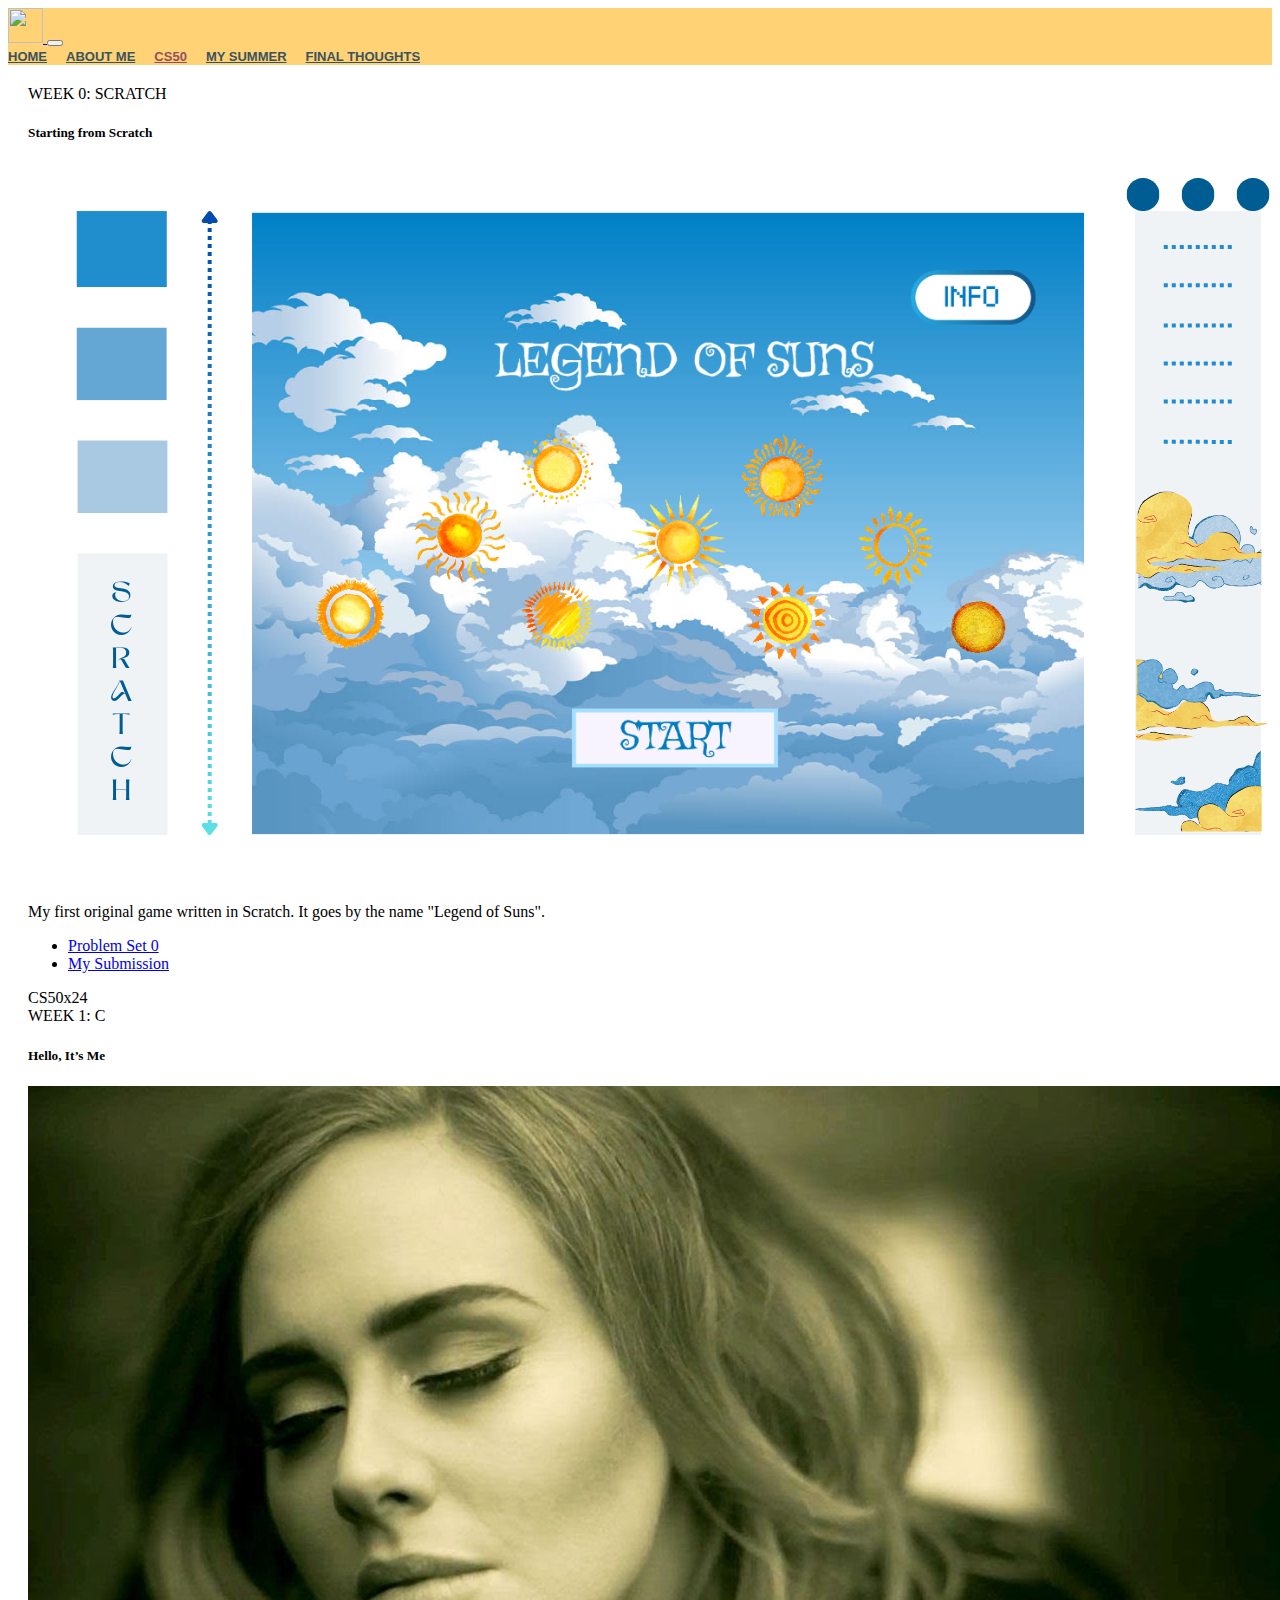
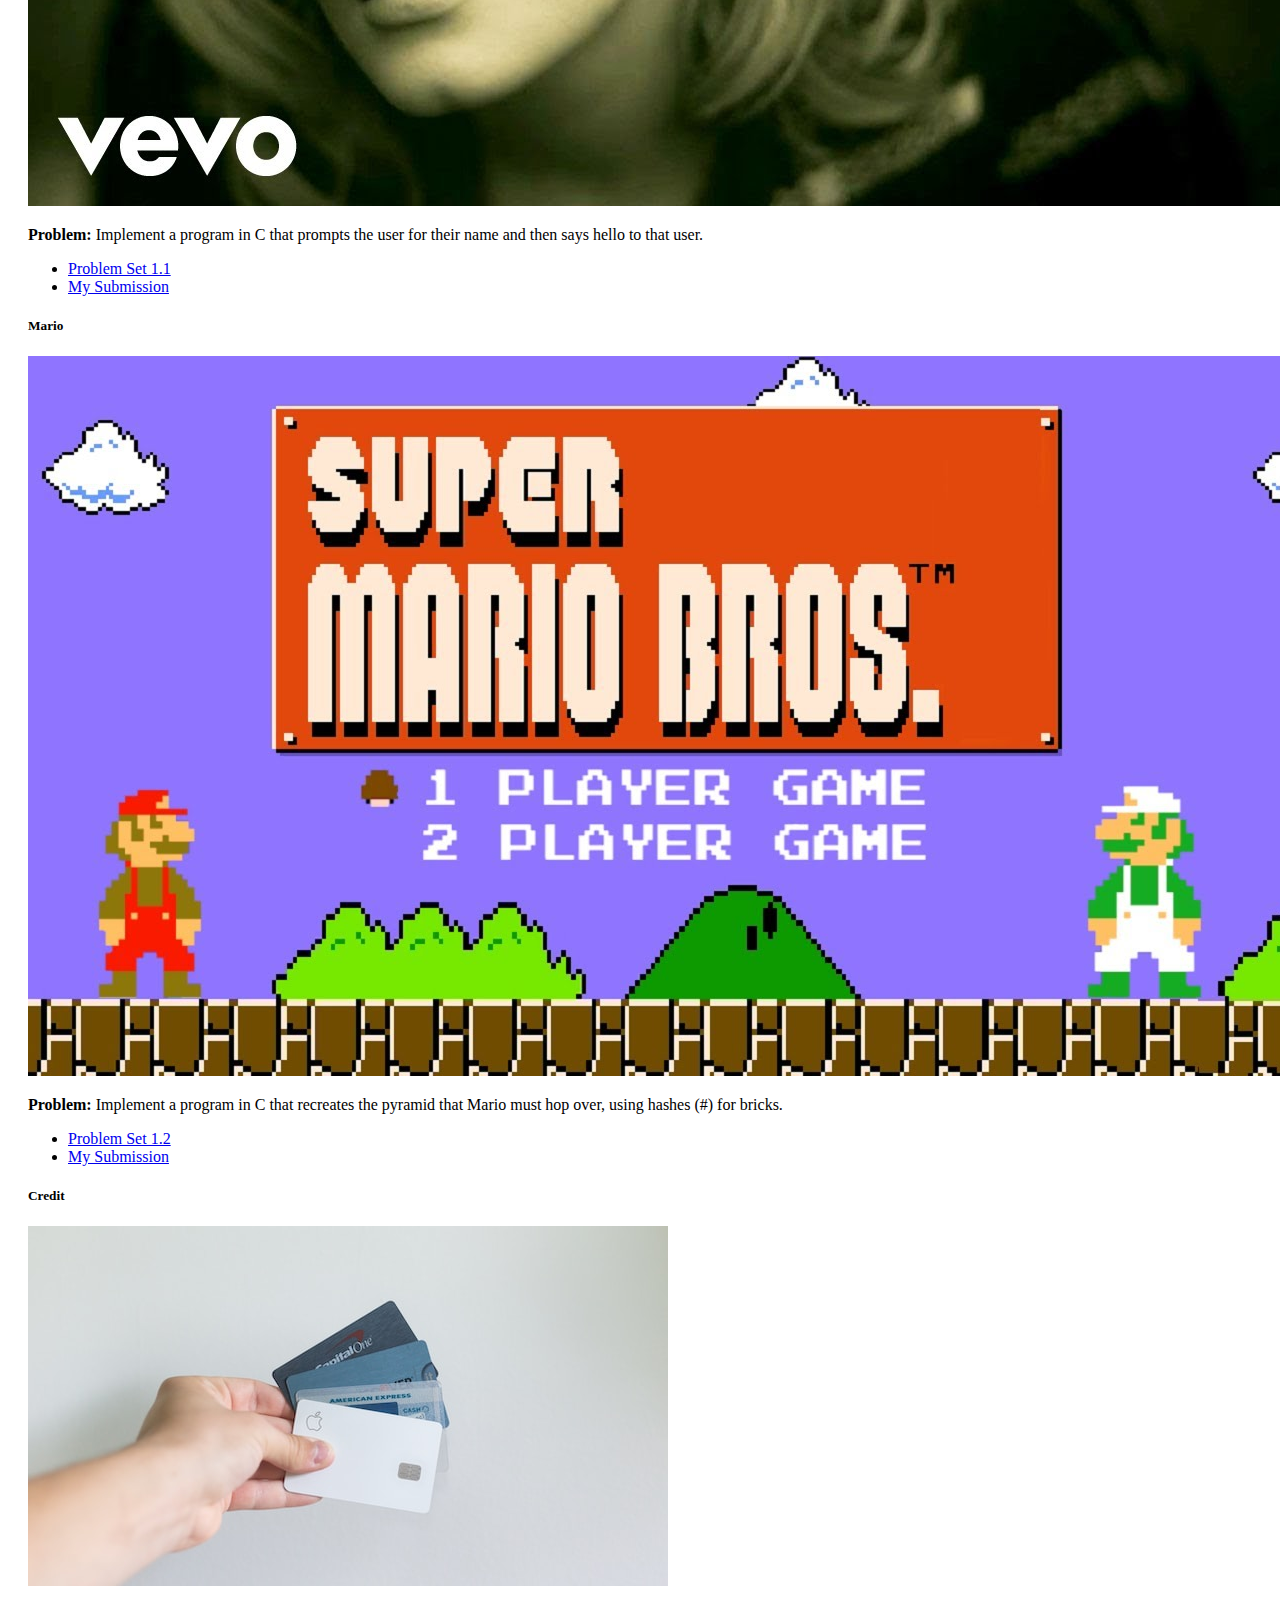
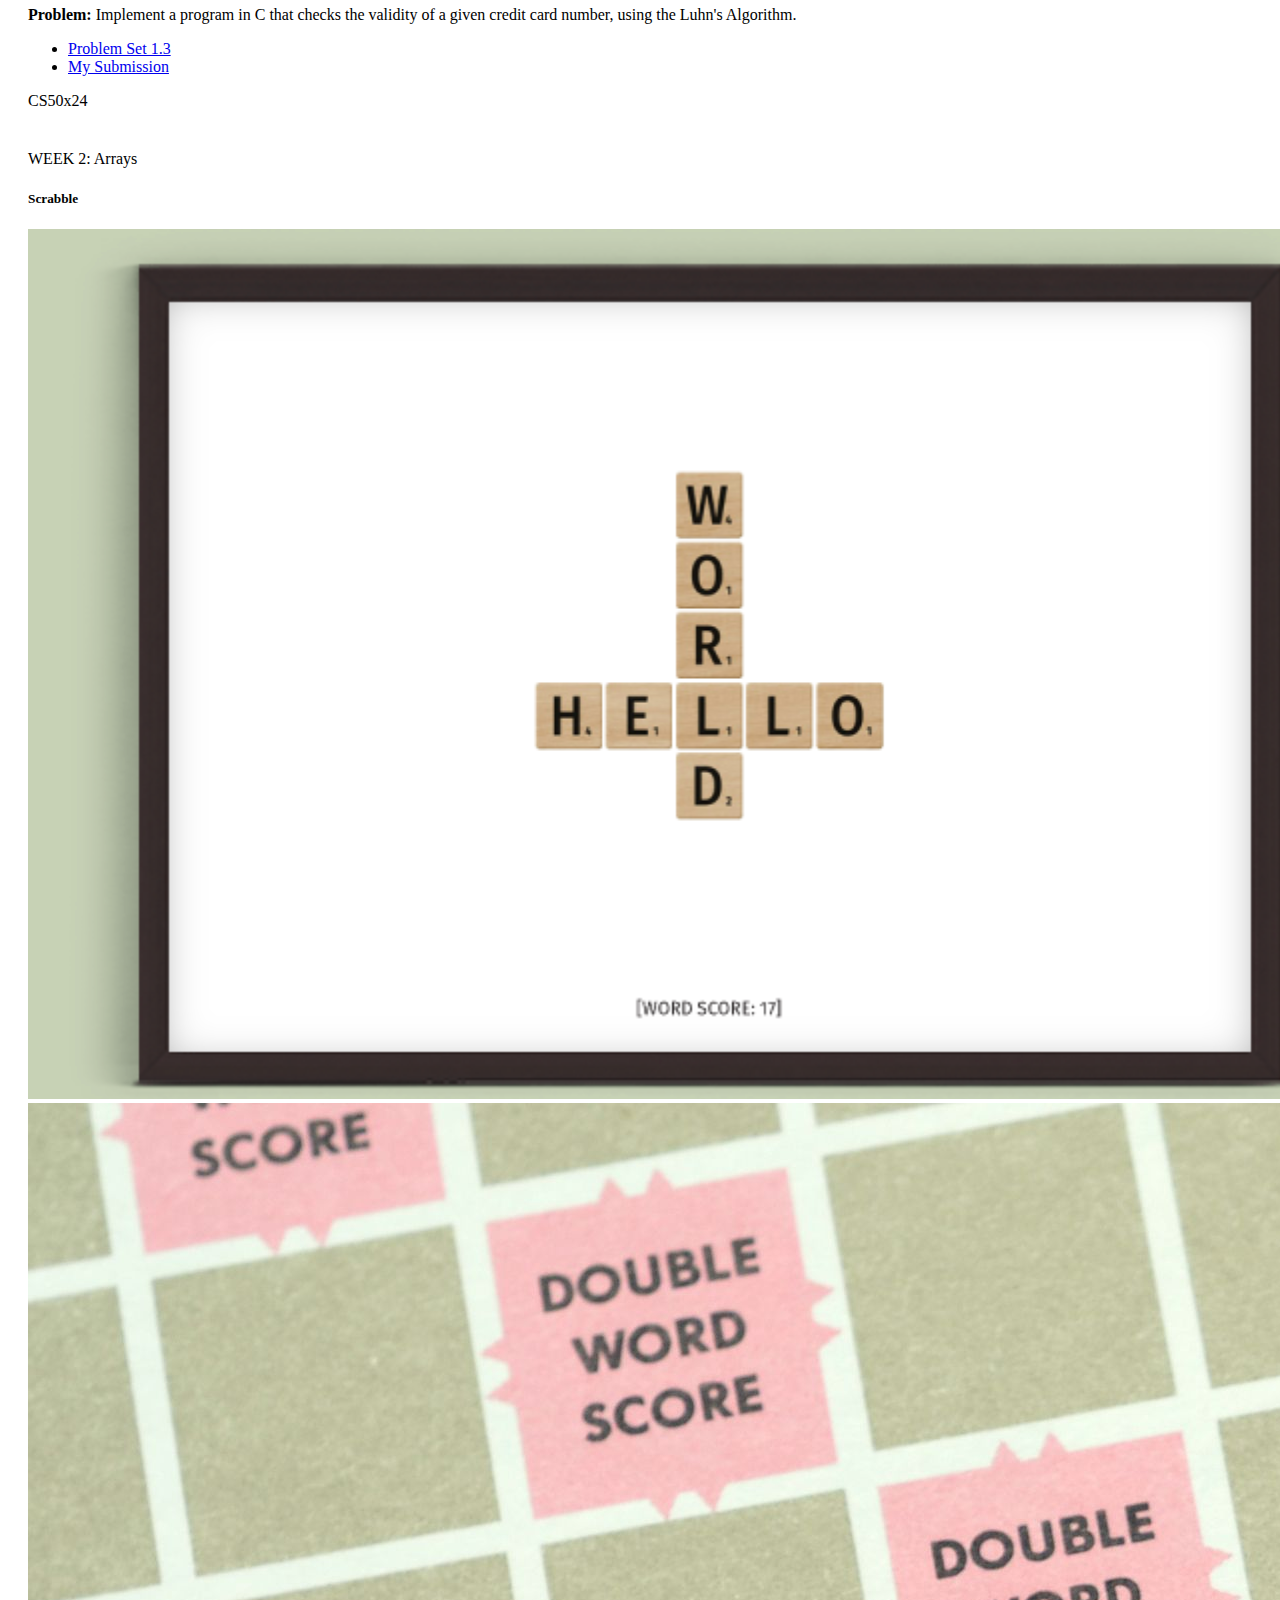
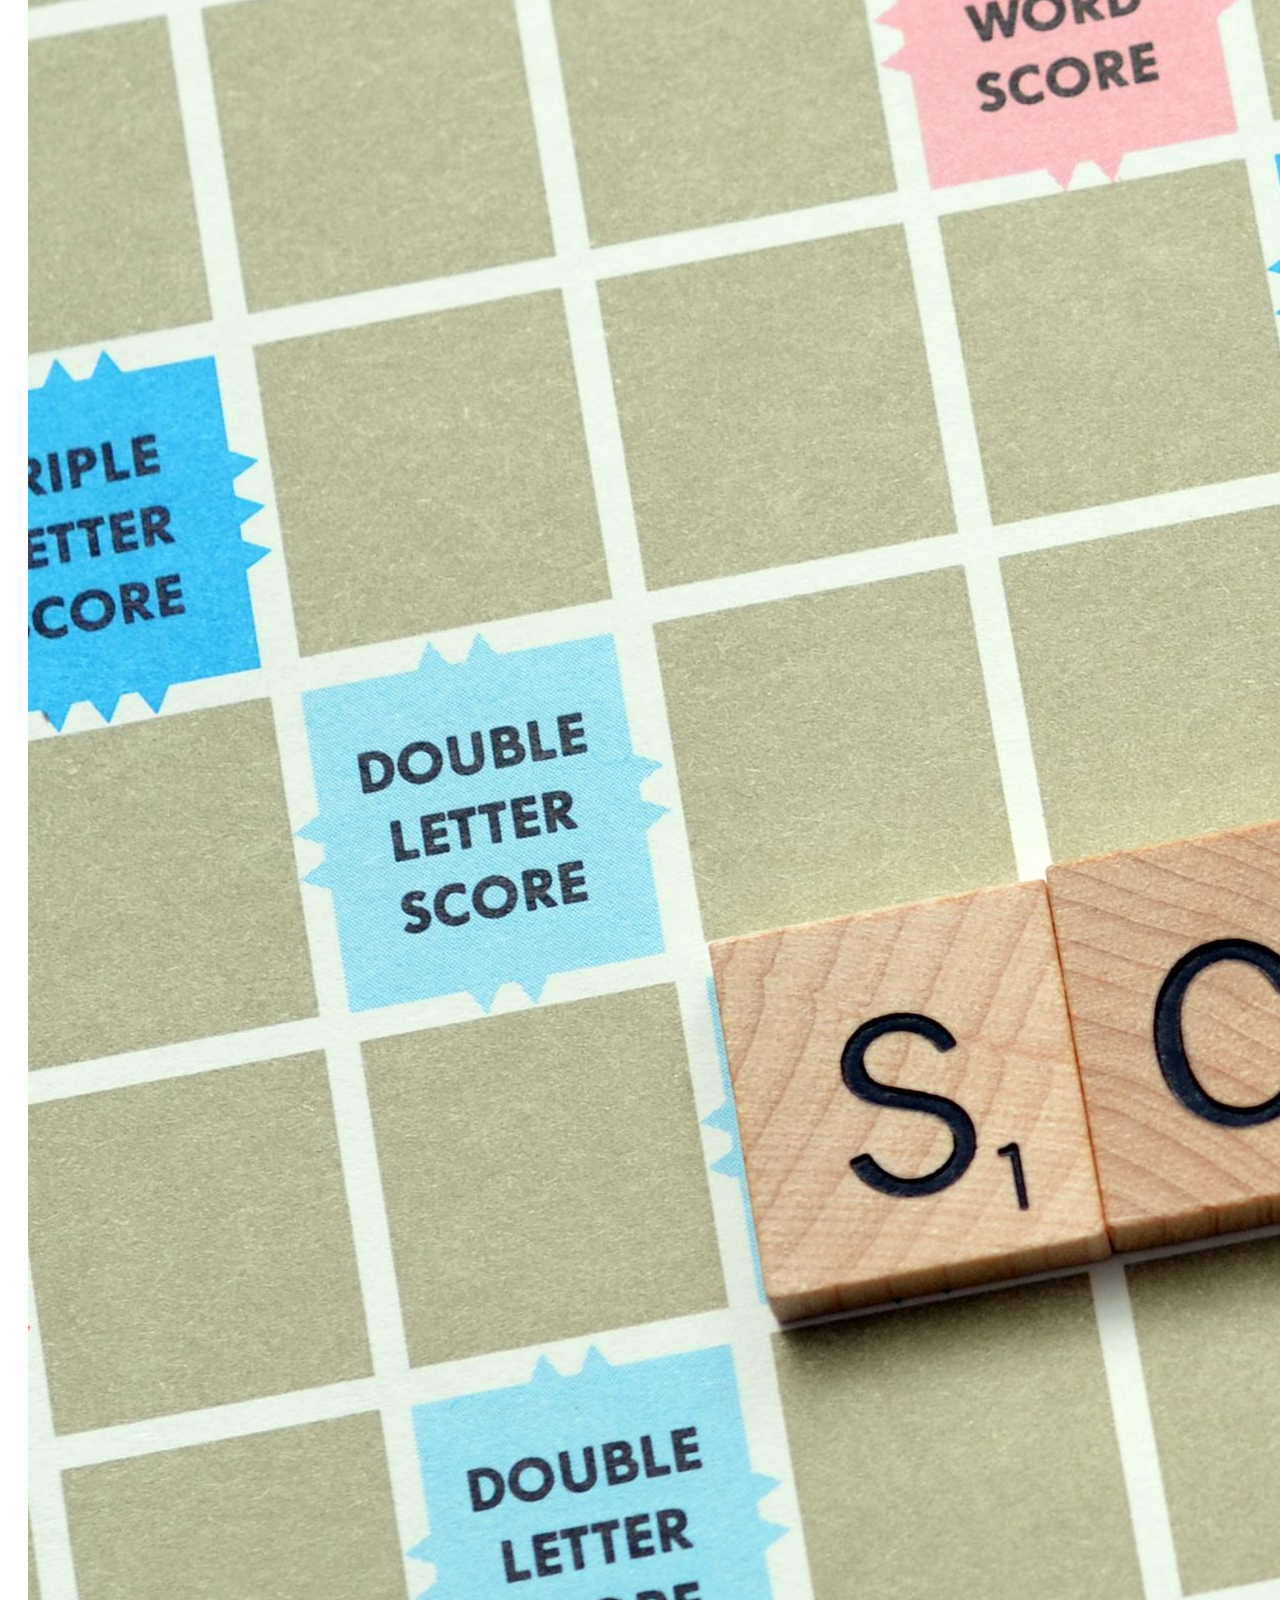
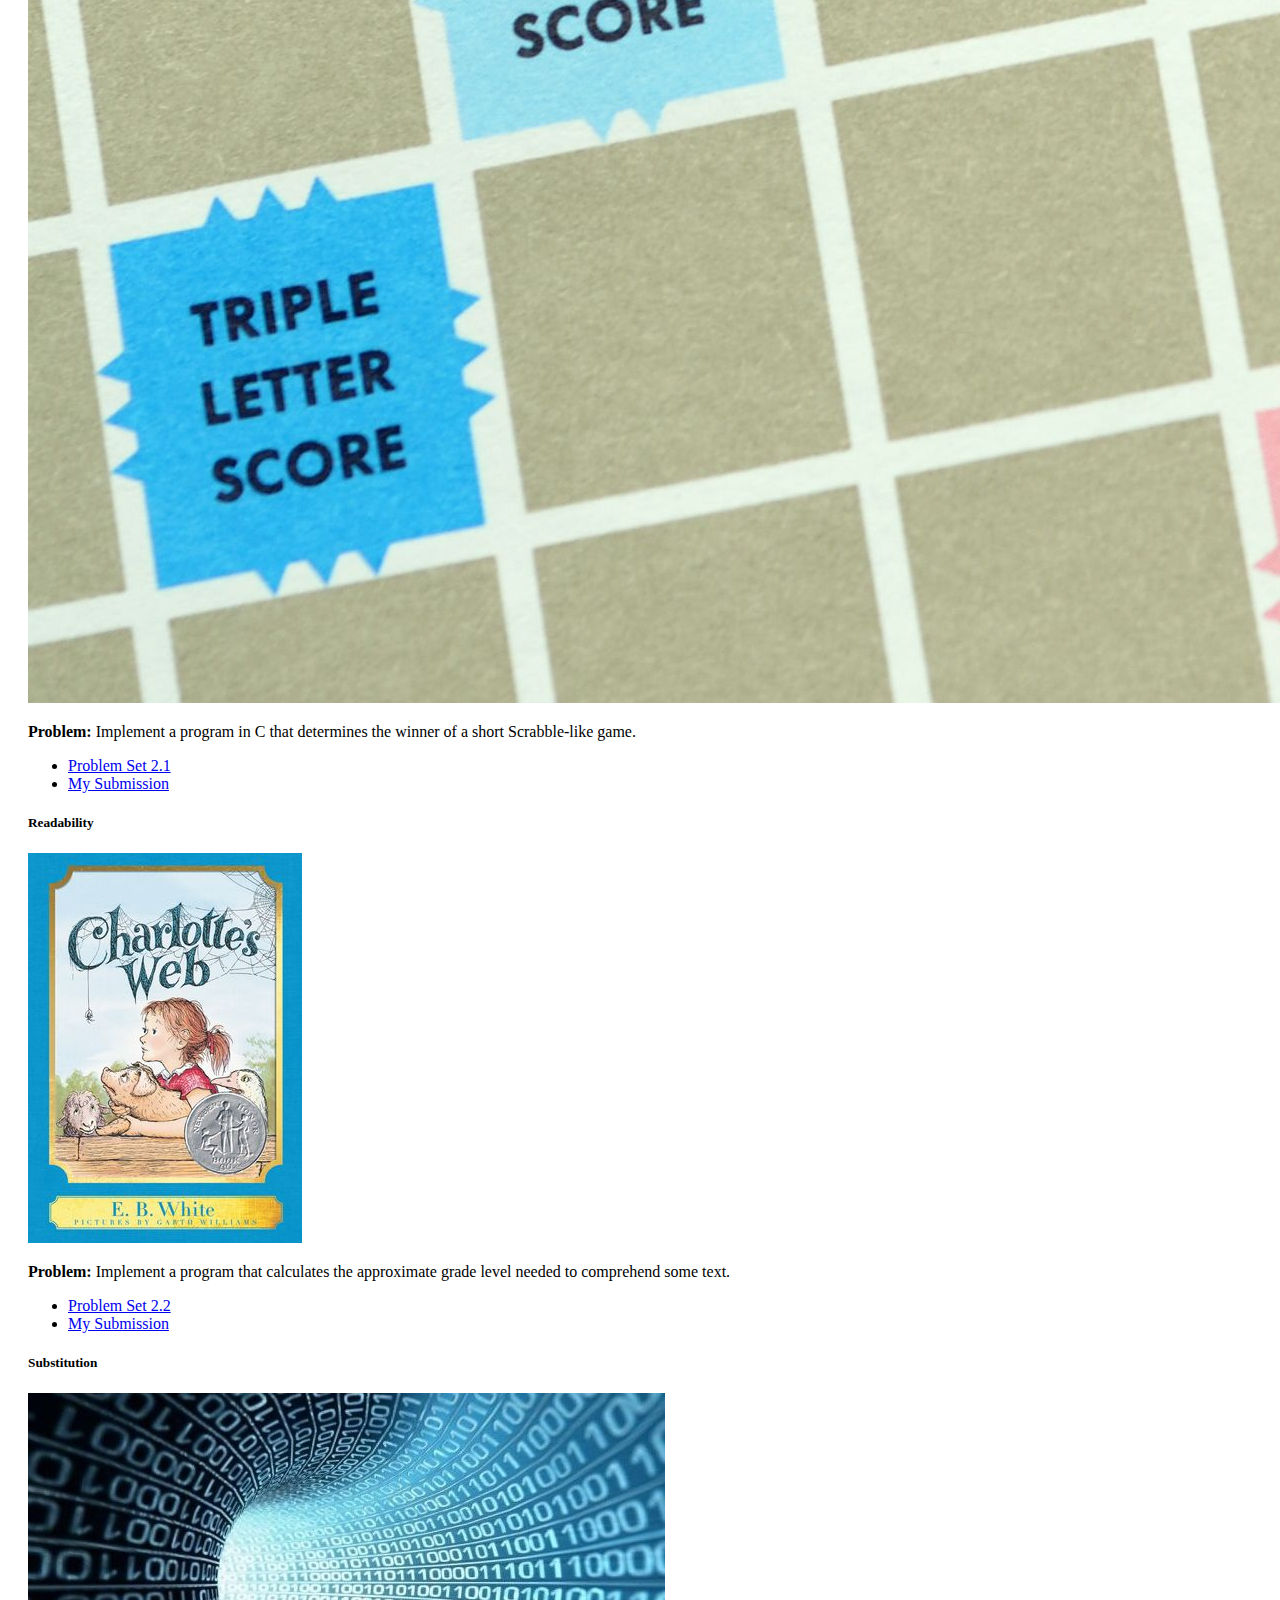
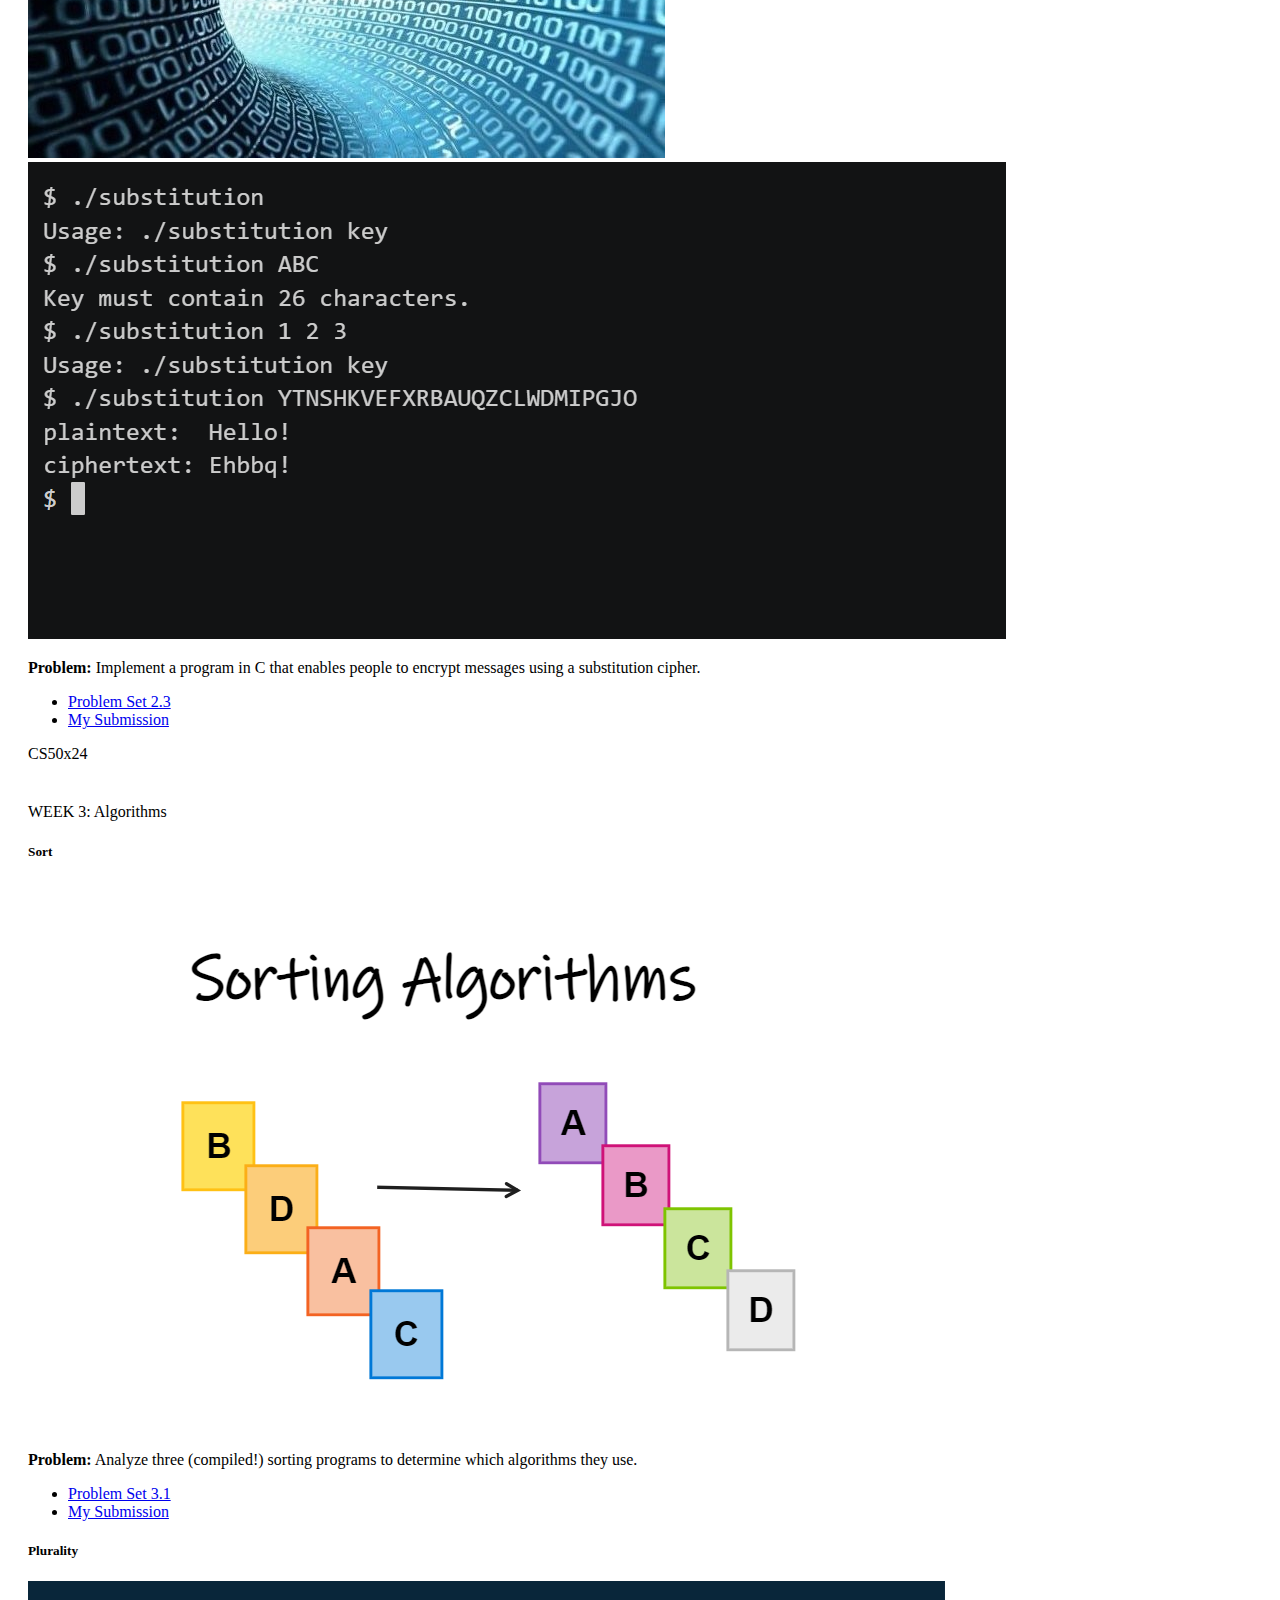
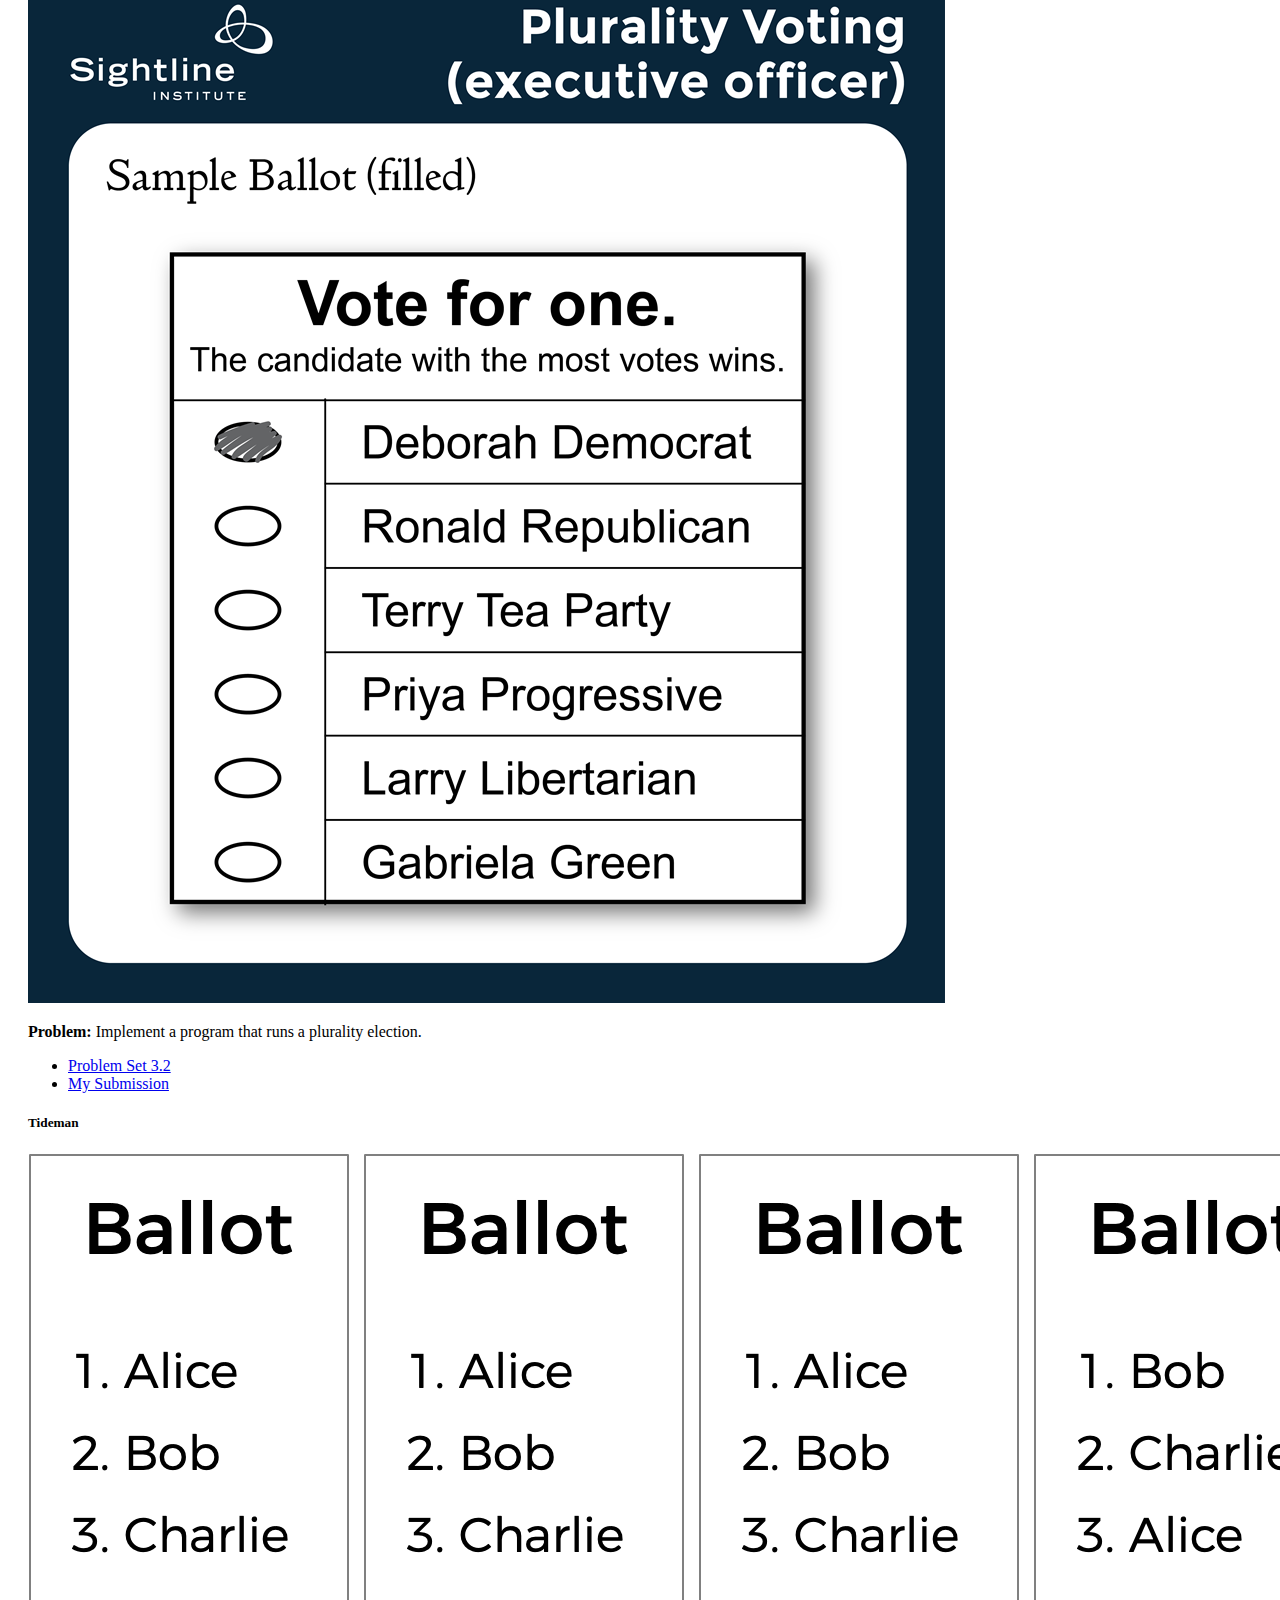
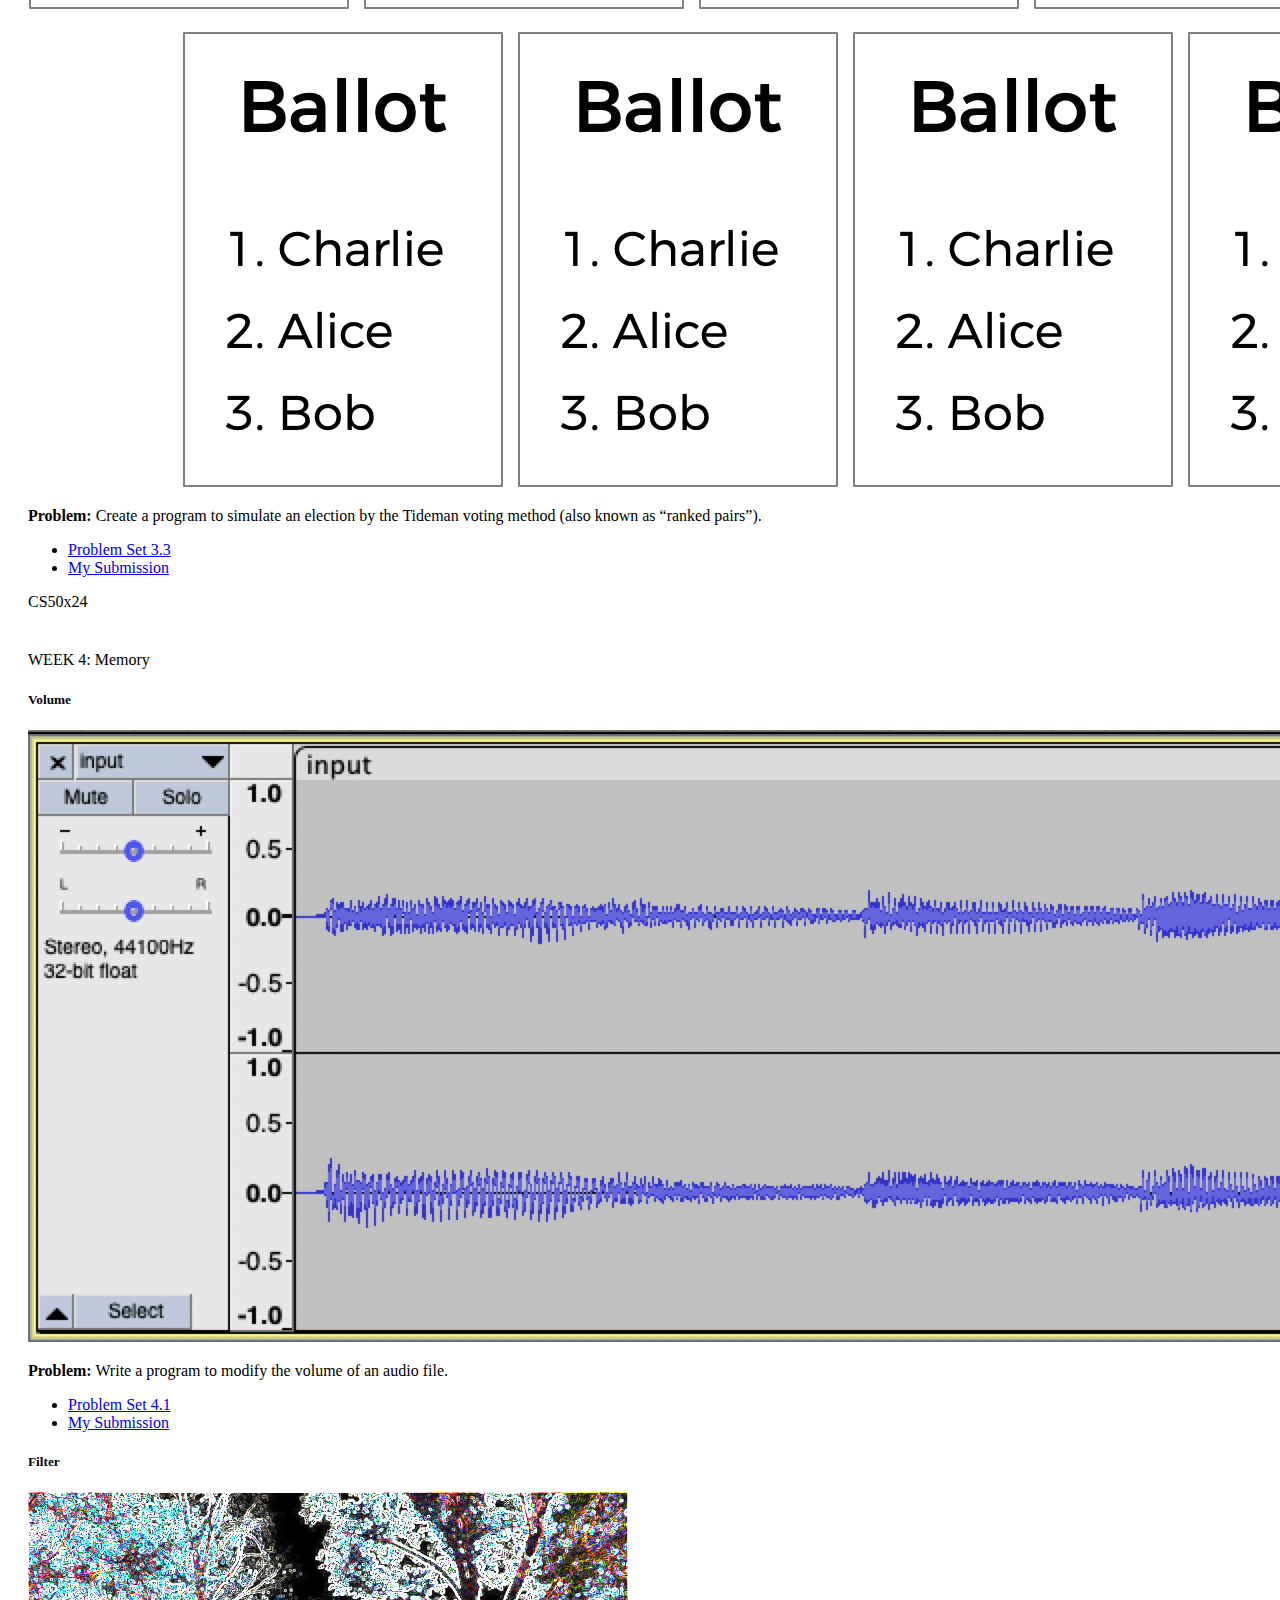
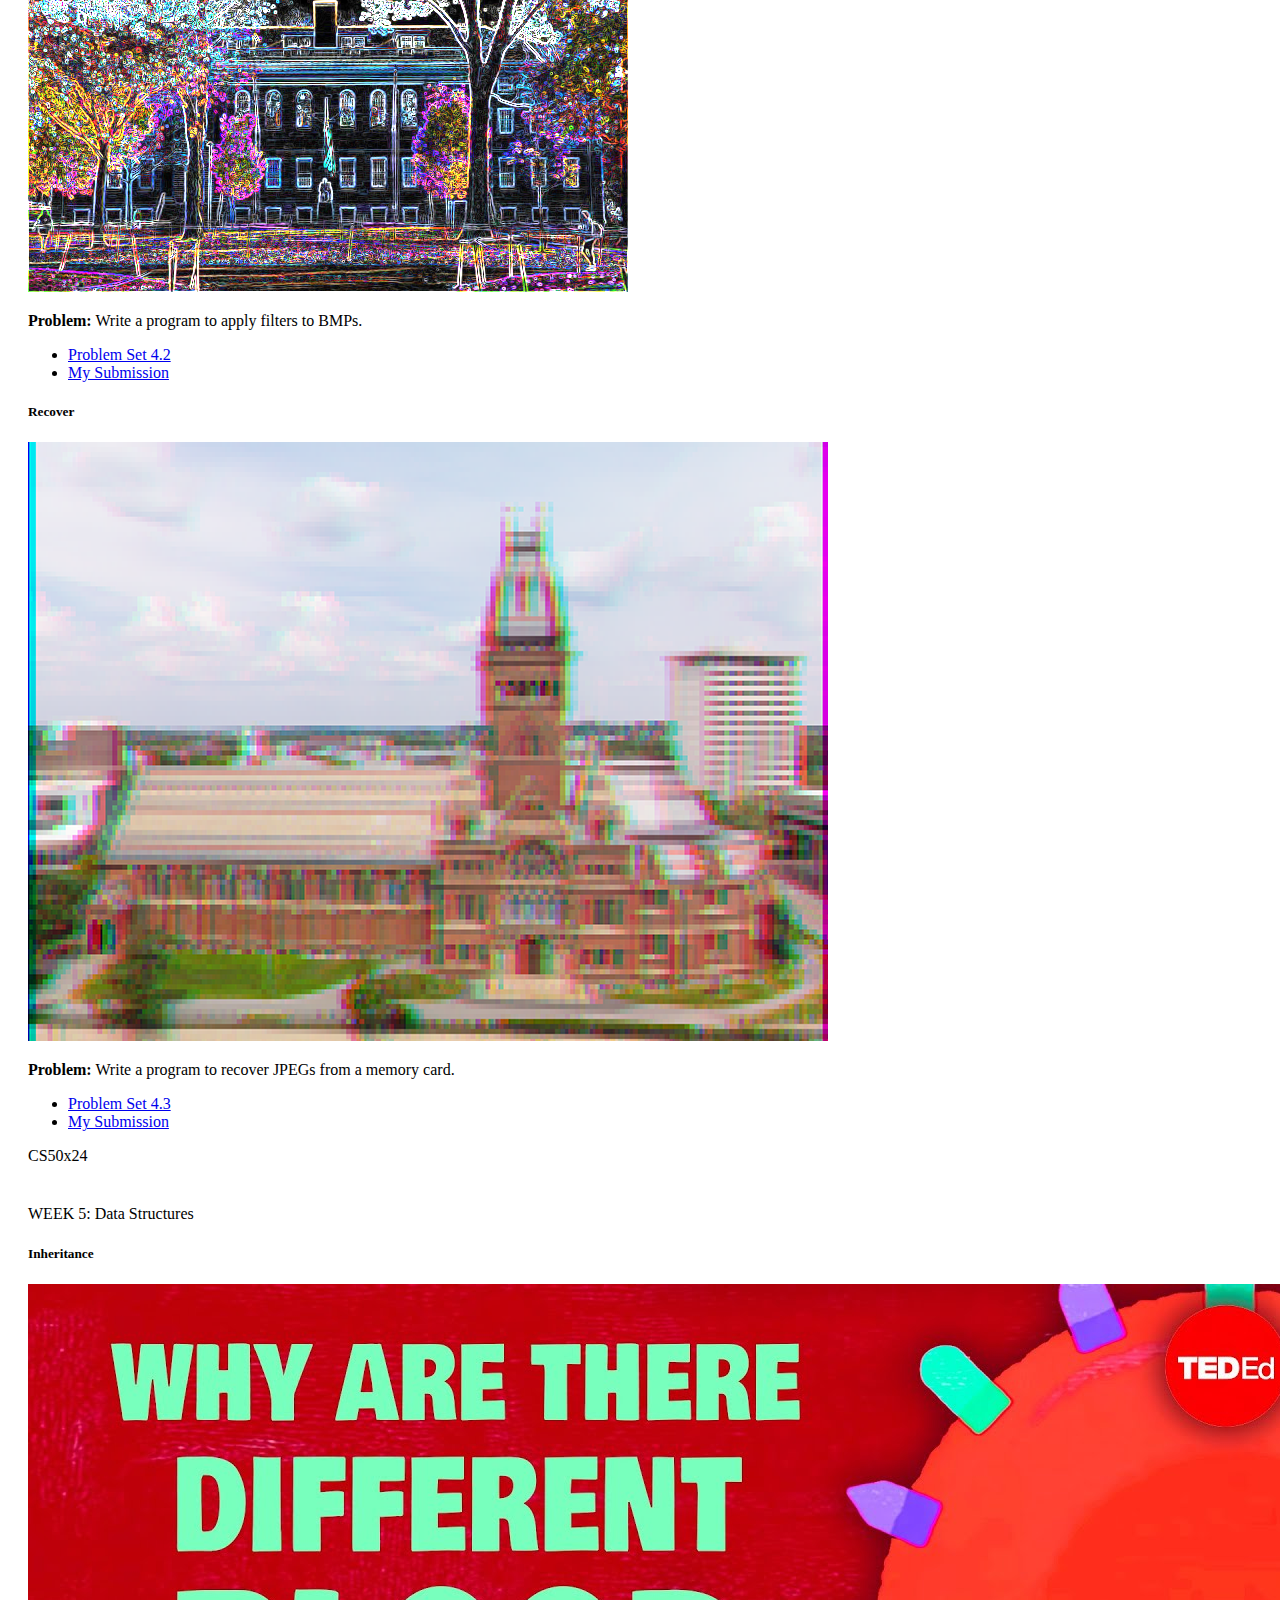
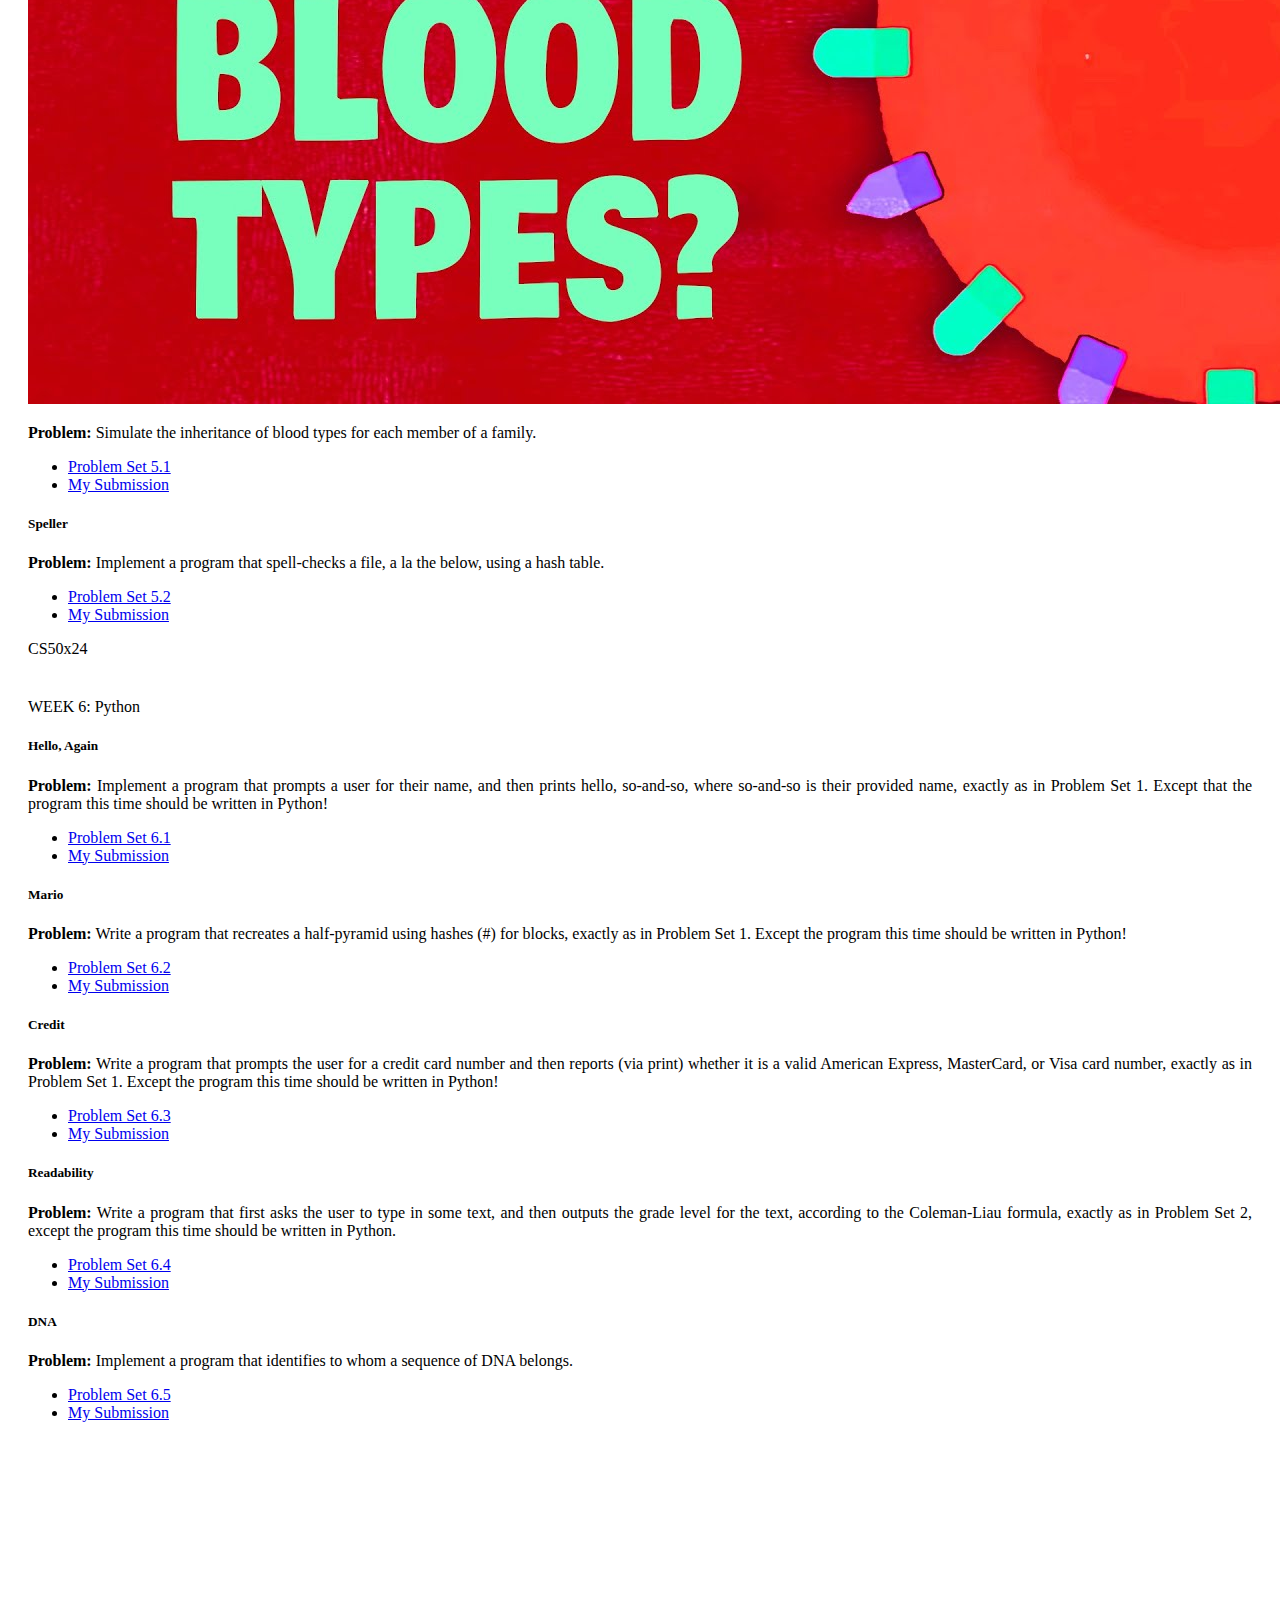
==== commit 335d8dc7: "Update cs50.html" ====
--- a/cs50.html
+++ b/cs50.html
@@ -331,7 +331,7 @@
                 <div class="col-lg-4 col-md-12">
                   <div class="card" style="height: 100%;">
                     <div class="card-body">
-                      <h5 class="card-title">Tideman</h5>
+                      <h5 class="card-title">Recover</h5>
                       <img src="images/4.3.png" class="card-img-top mt-2 mb-2" alt="...">
                       <p class="card-text mt-2" style="text-align: justify;"><strong>Problem:</strong> Write a program to recover JPEGs from a memory card.</p>
                     </div>
@@ -388,7 +388,6 @@
                   <div class="card" style="height: 100%;">
                     <div class="card-body">
                       <h5 class="card-title">Speller</h5>
-                      <img src="images/4.2.bmp" class="card-img-top mt-2" alt="...">
                       <p class="card-text mt-2" style="text-align: justify;"><strong>Problem:</strong> Implement a program that spell-checks a file, a la the below, using a hash table.</p>
                     </div>
                     <ul class="list-group list-group-flush">
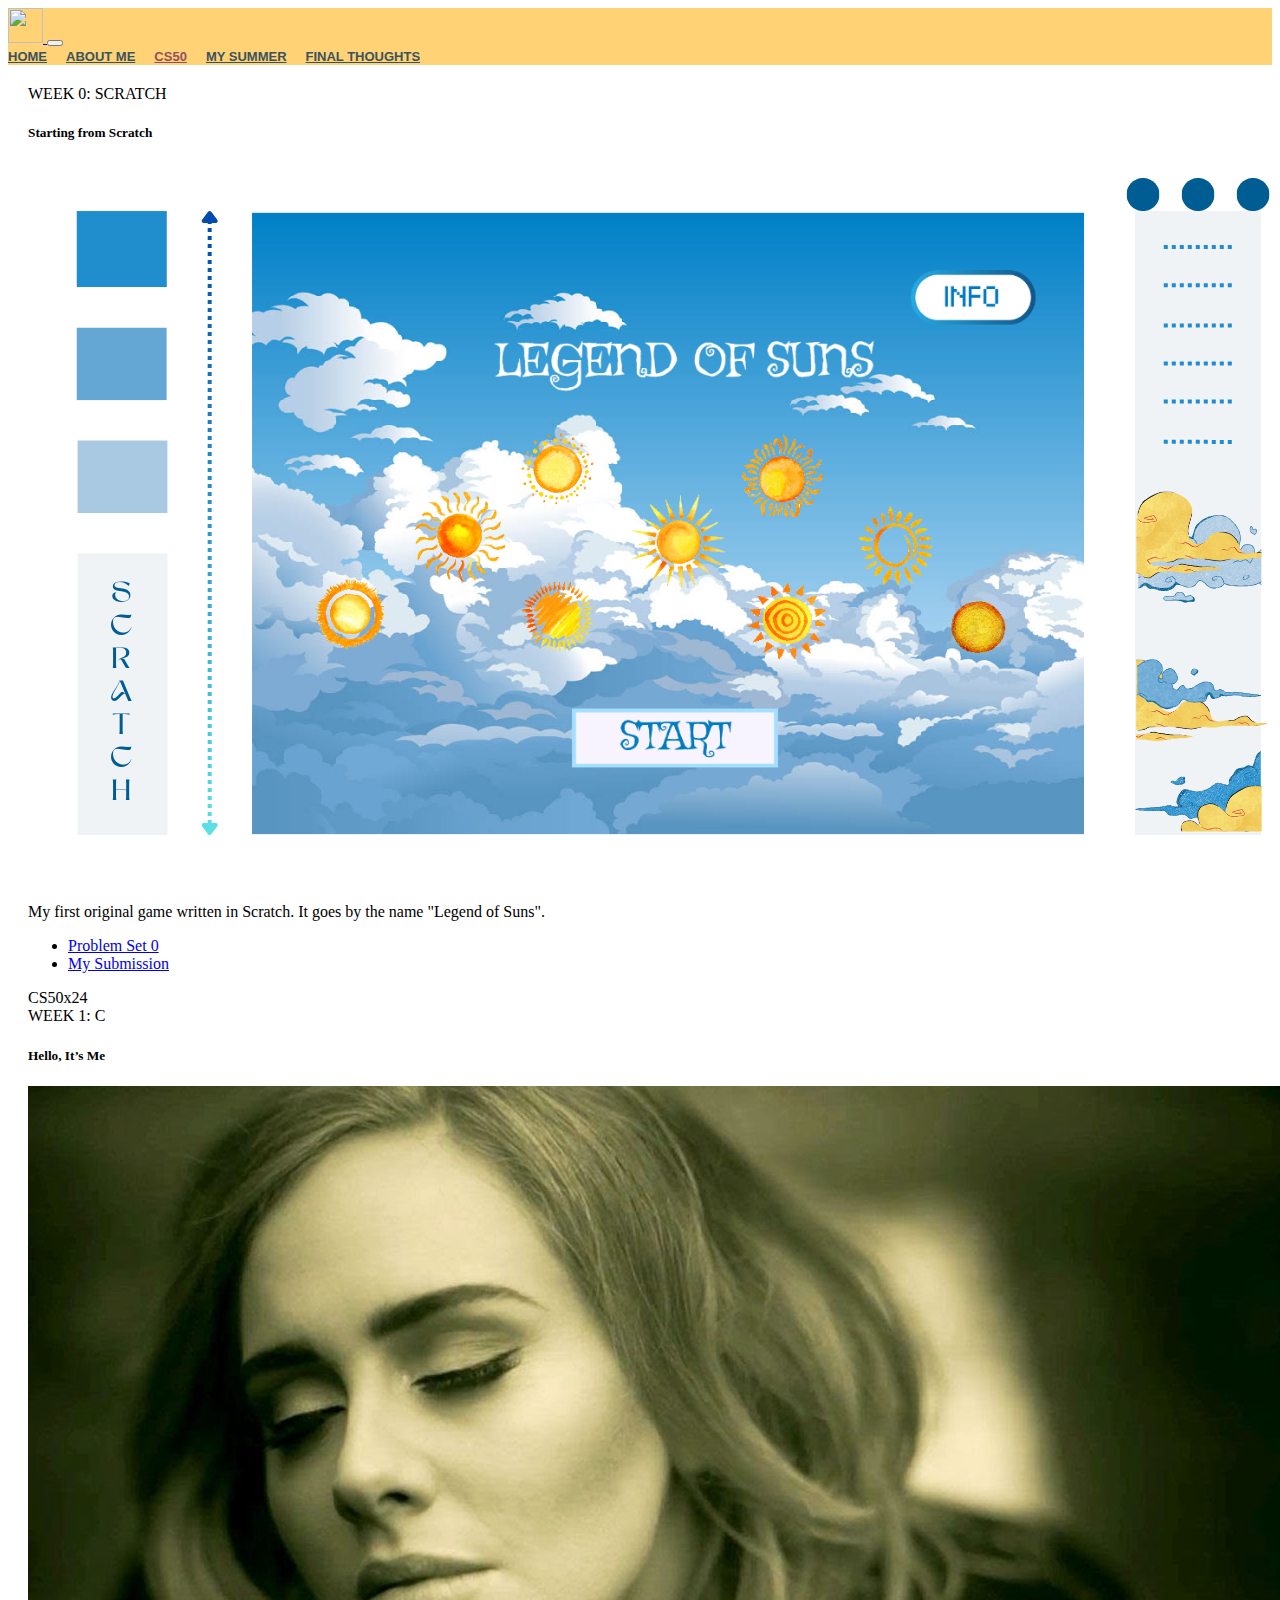
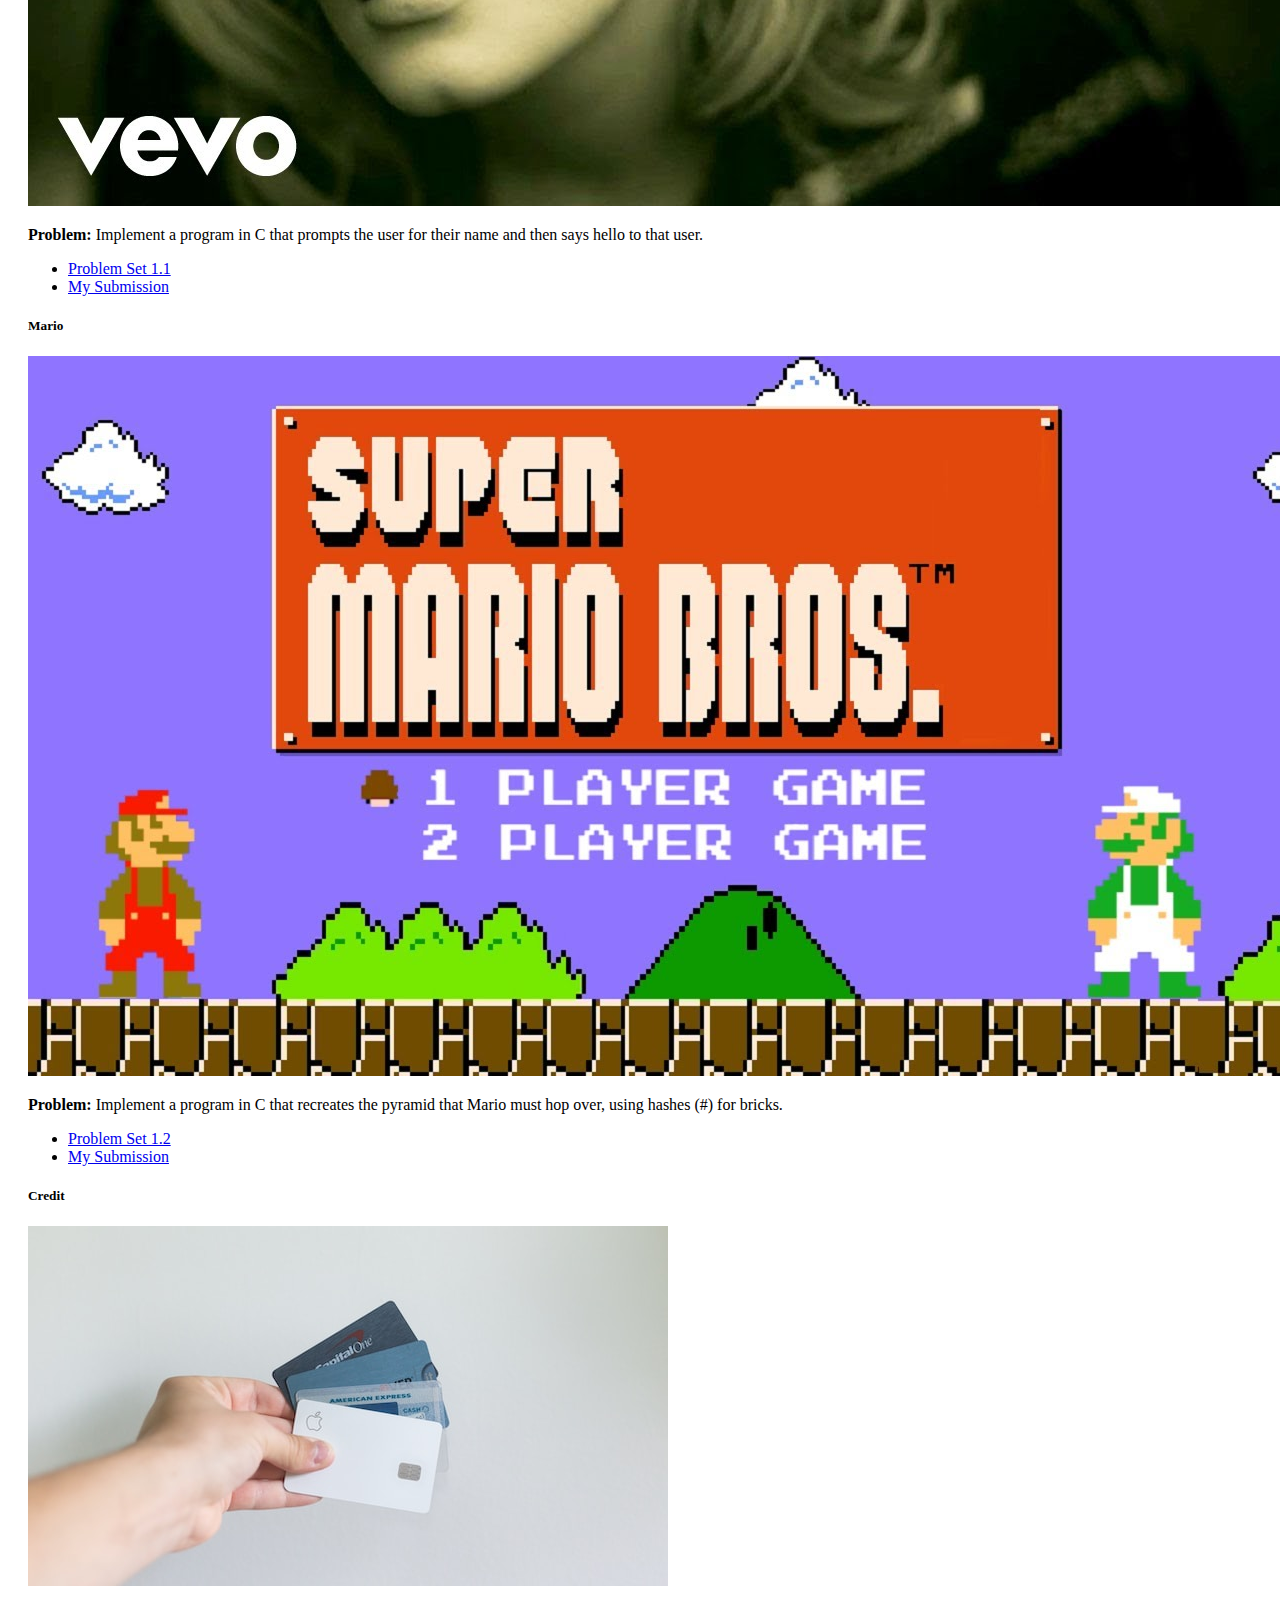
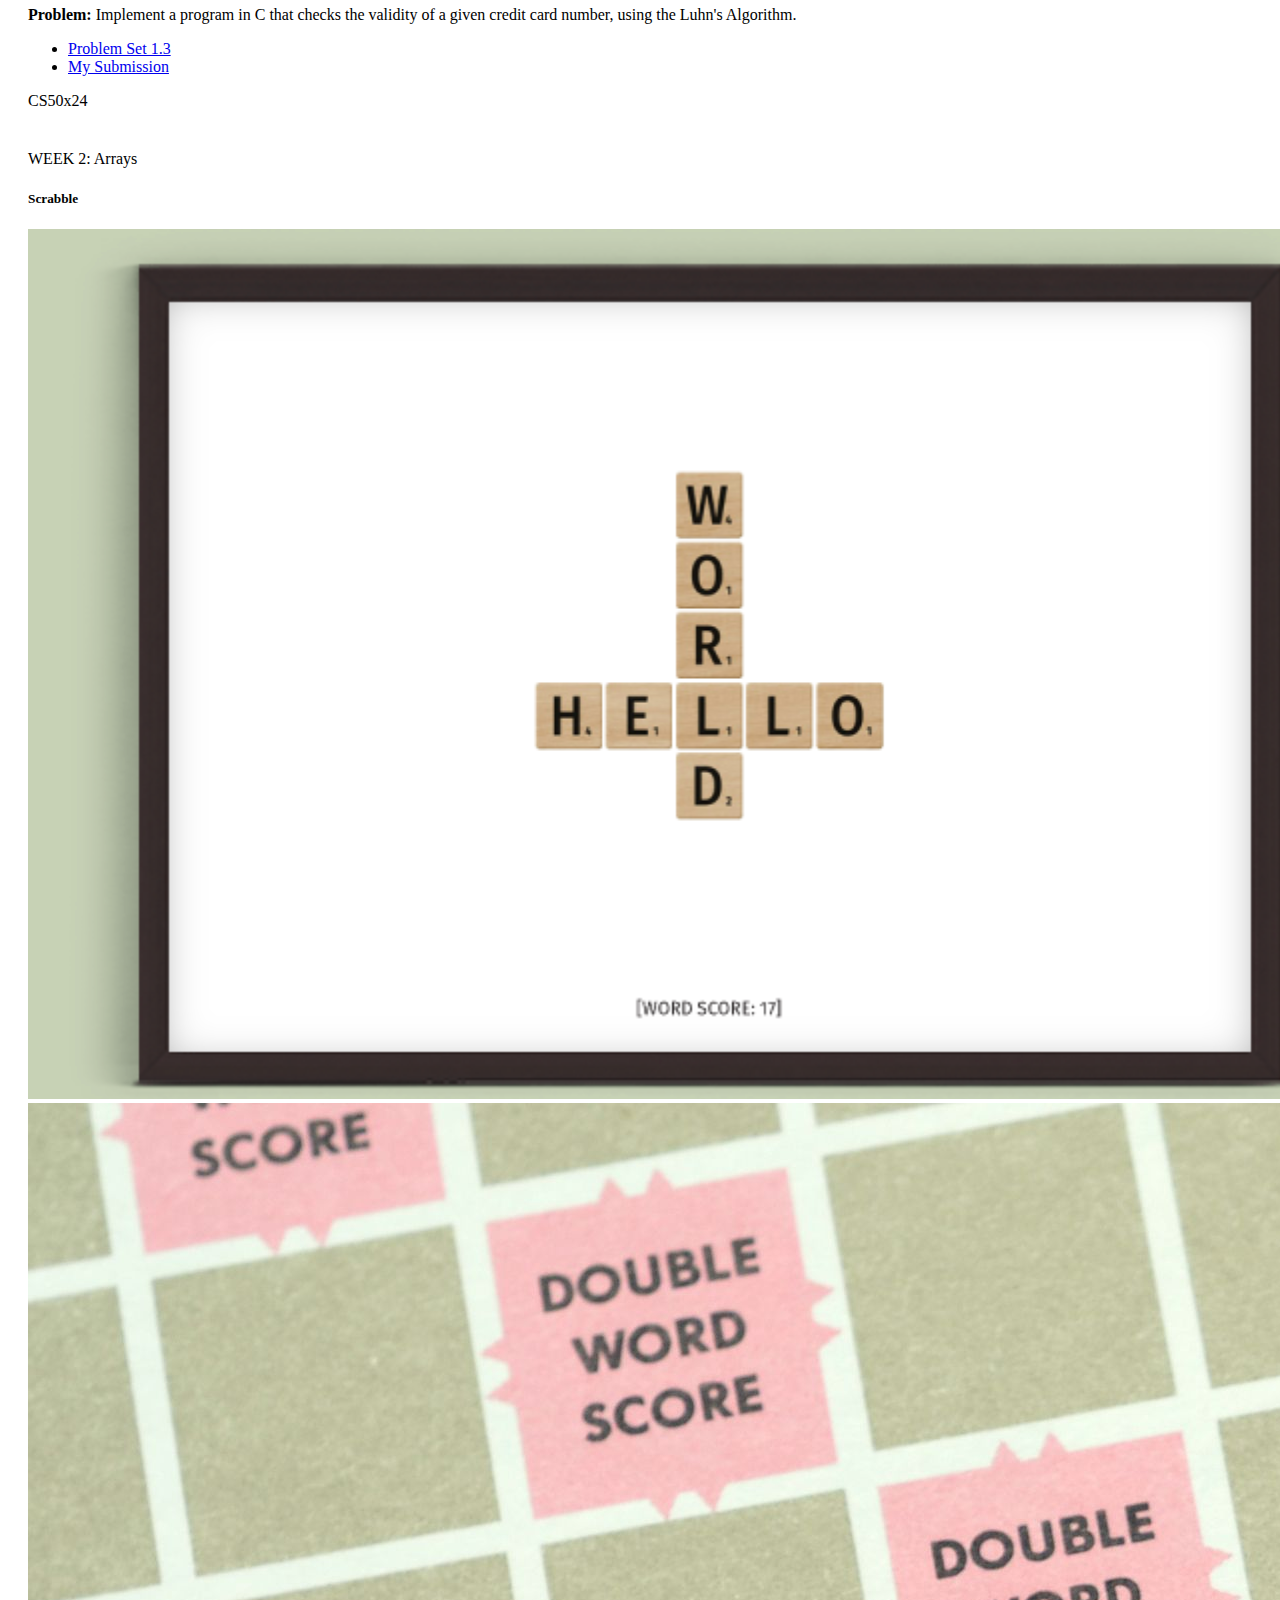
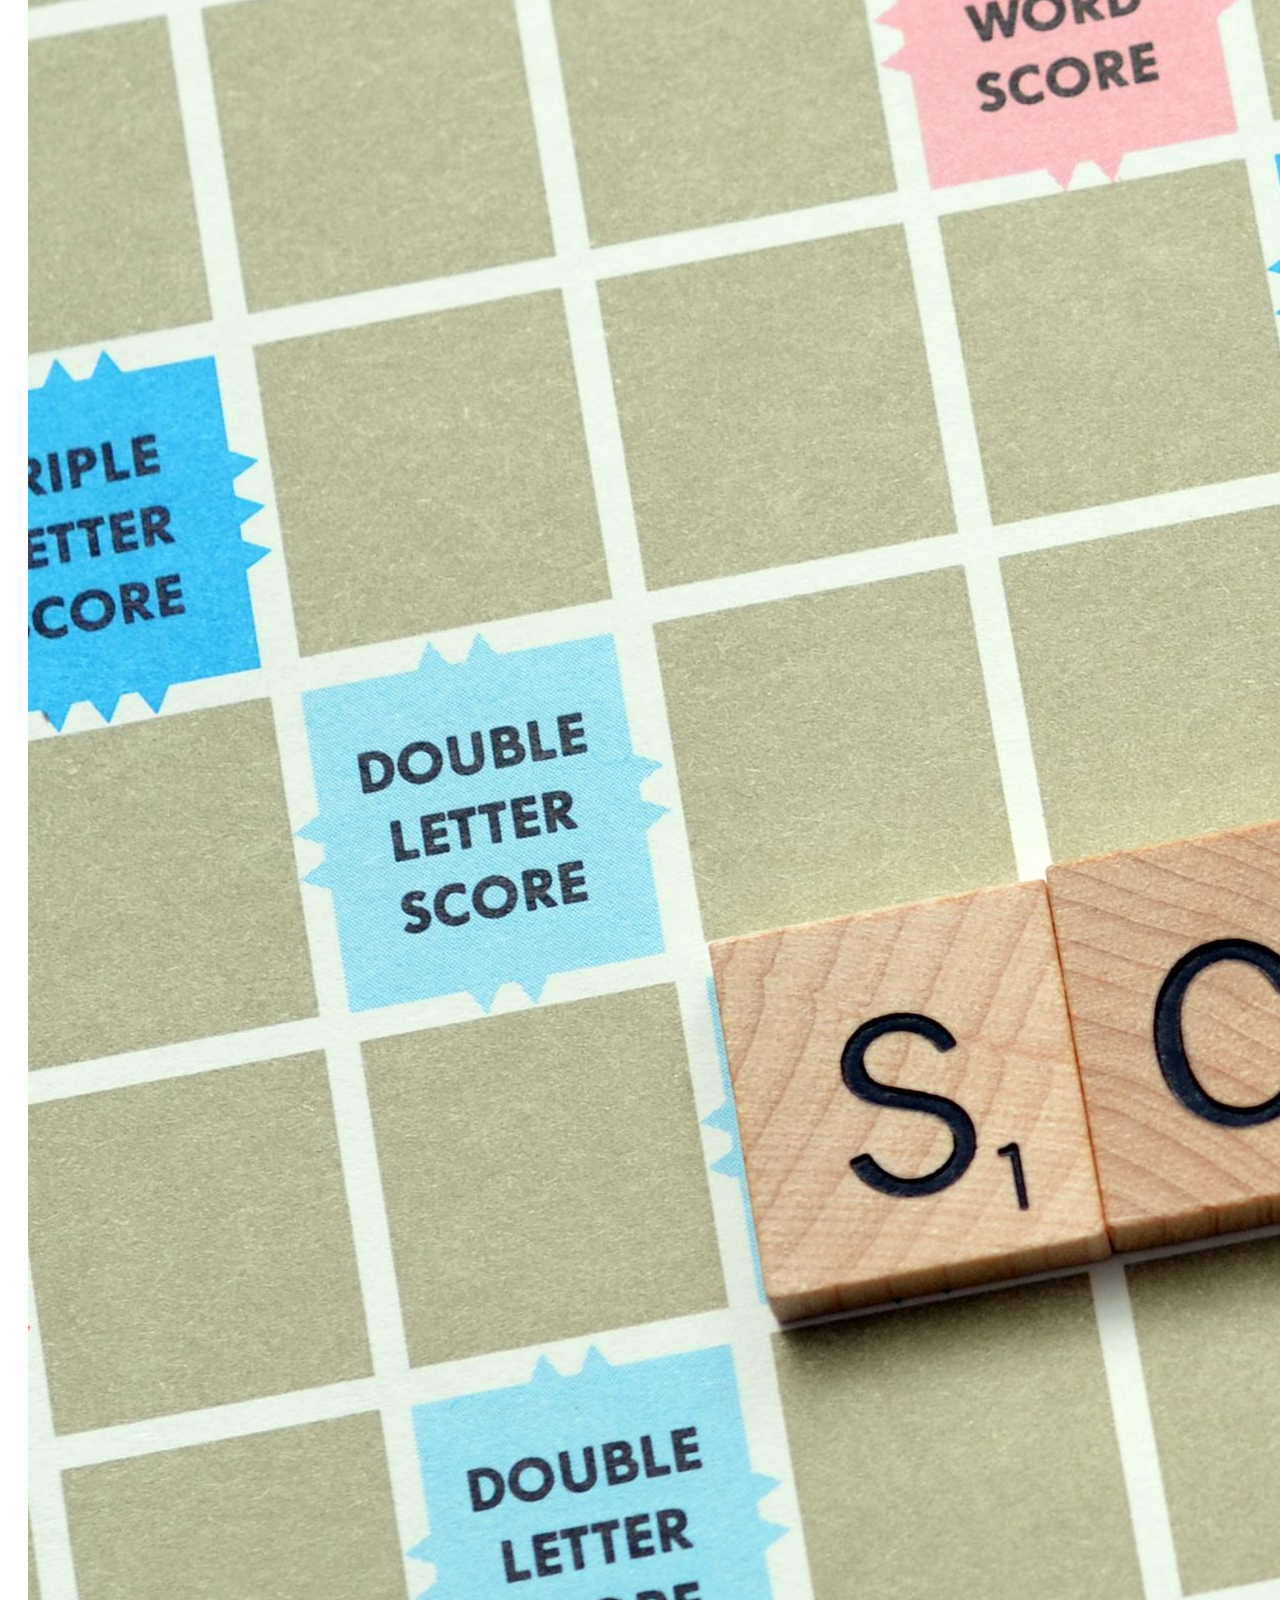
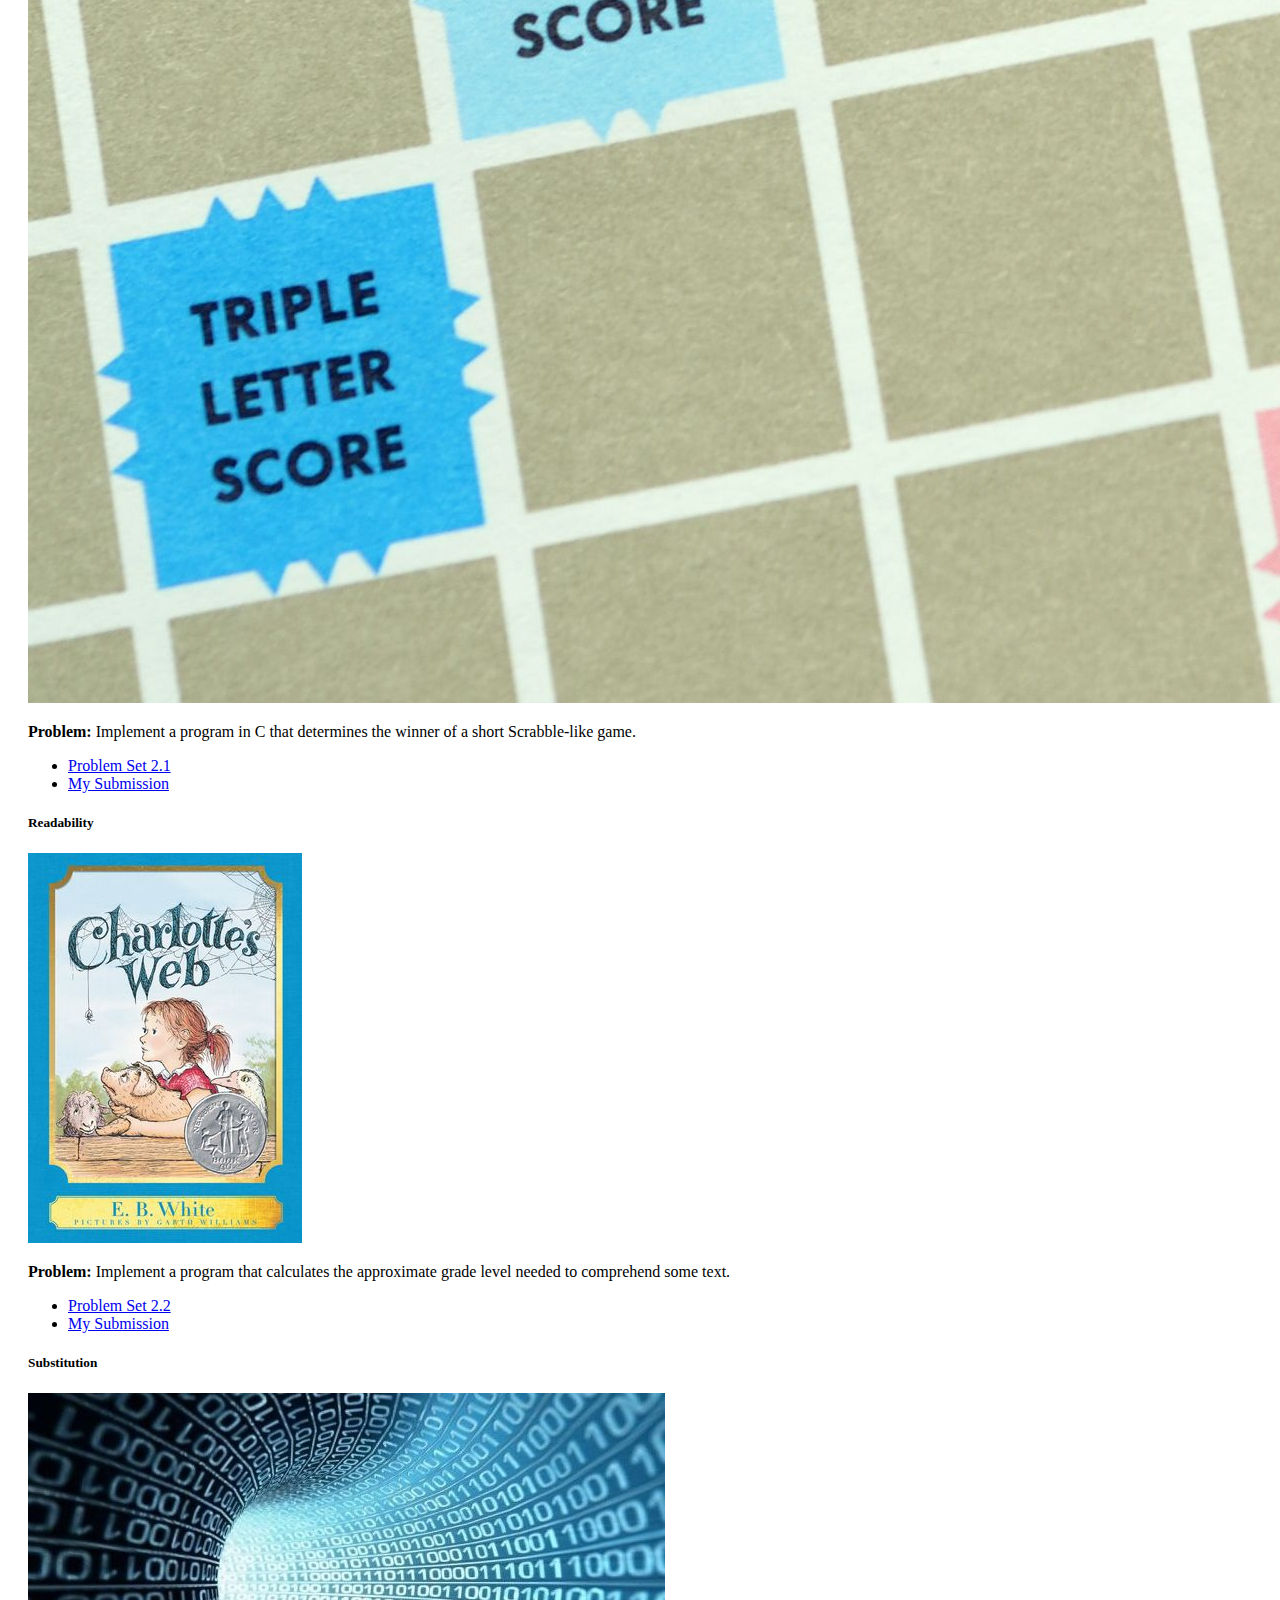
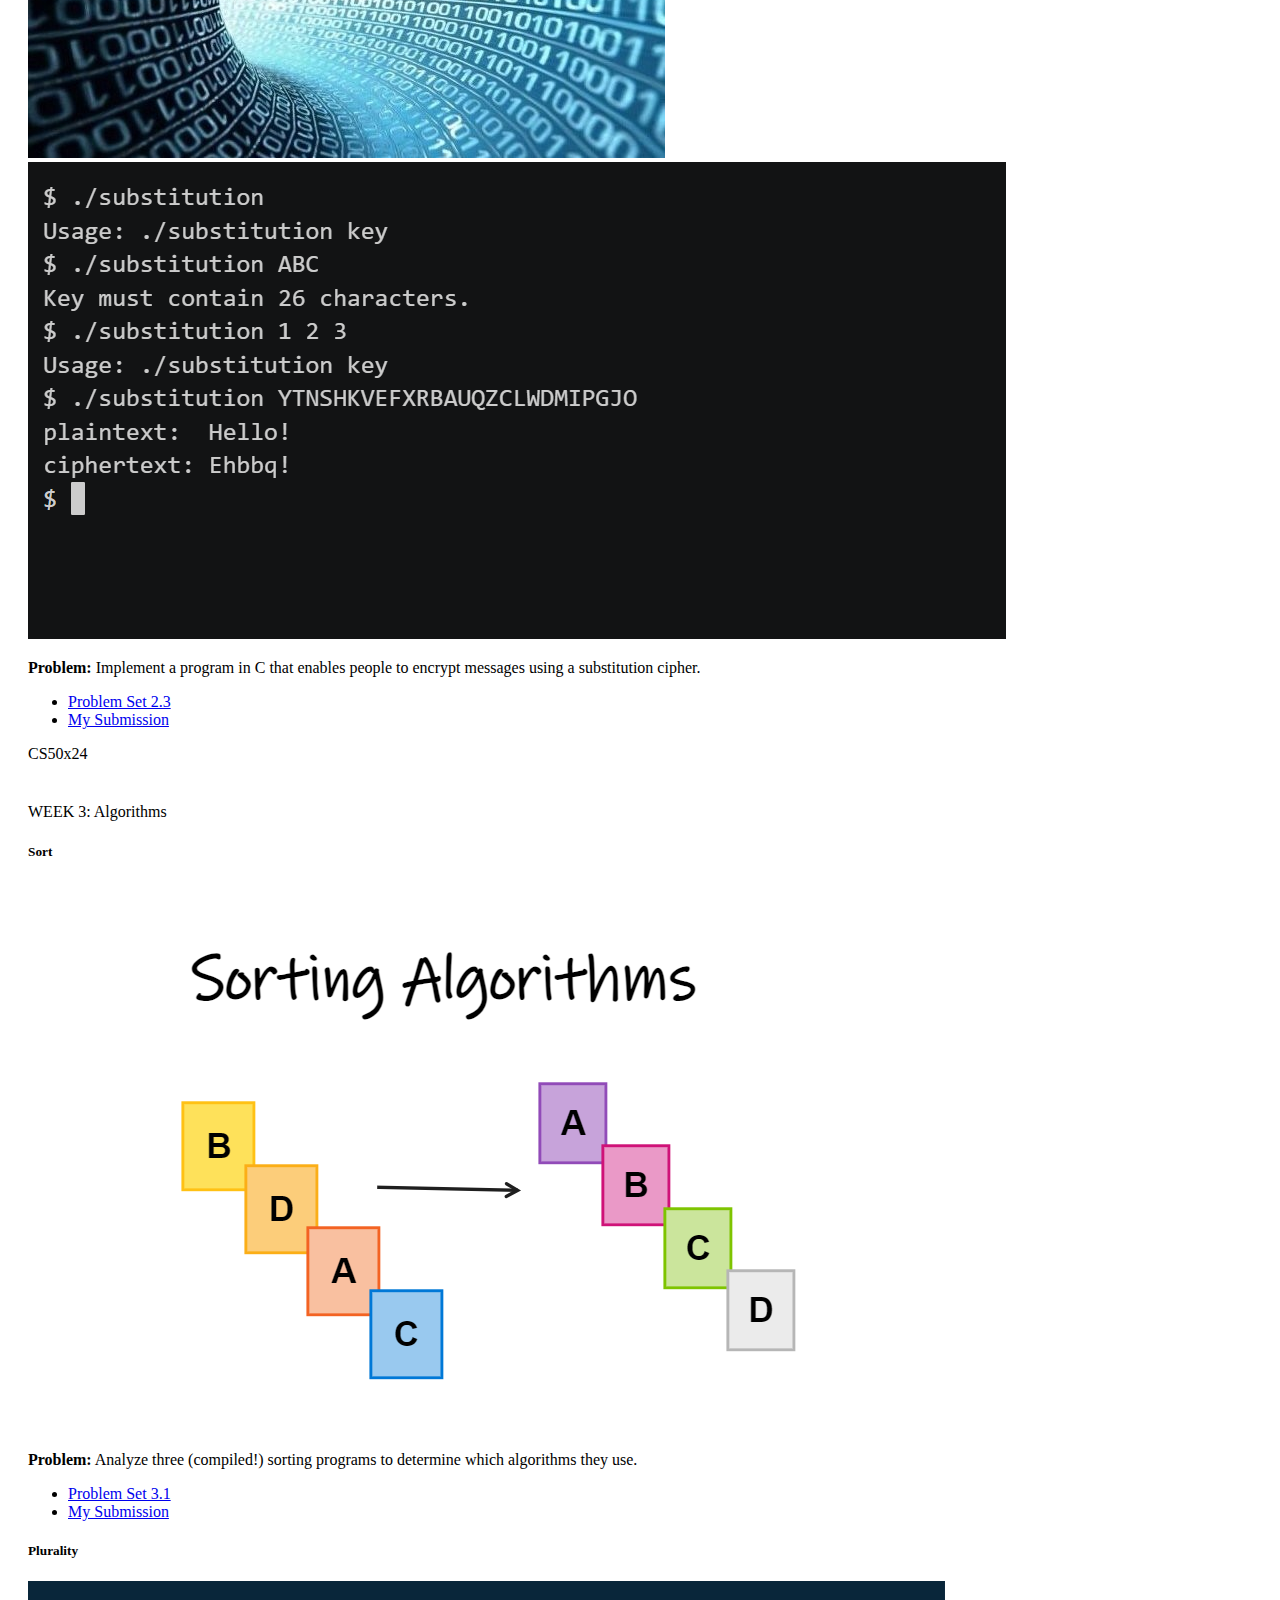
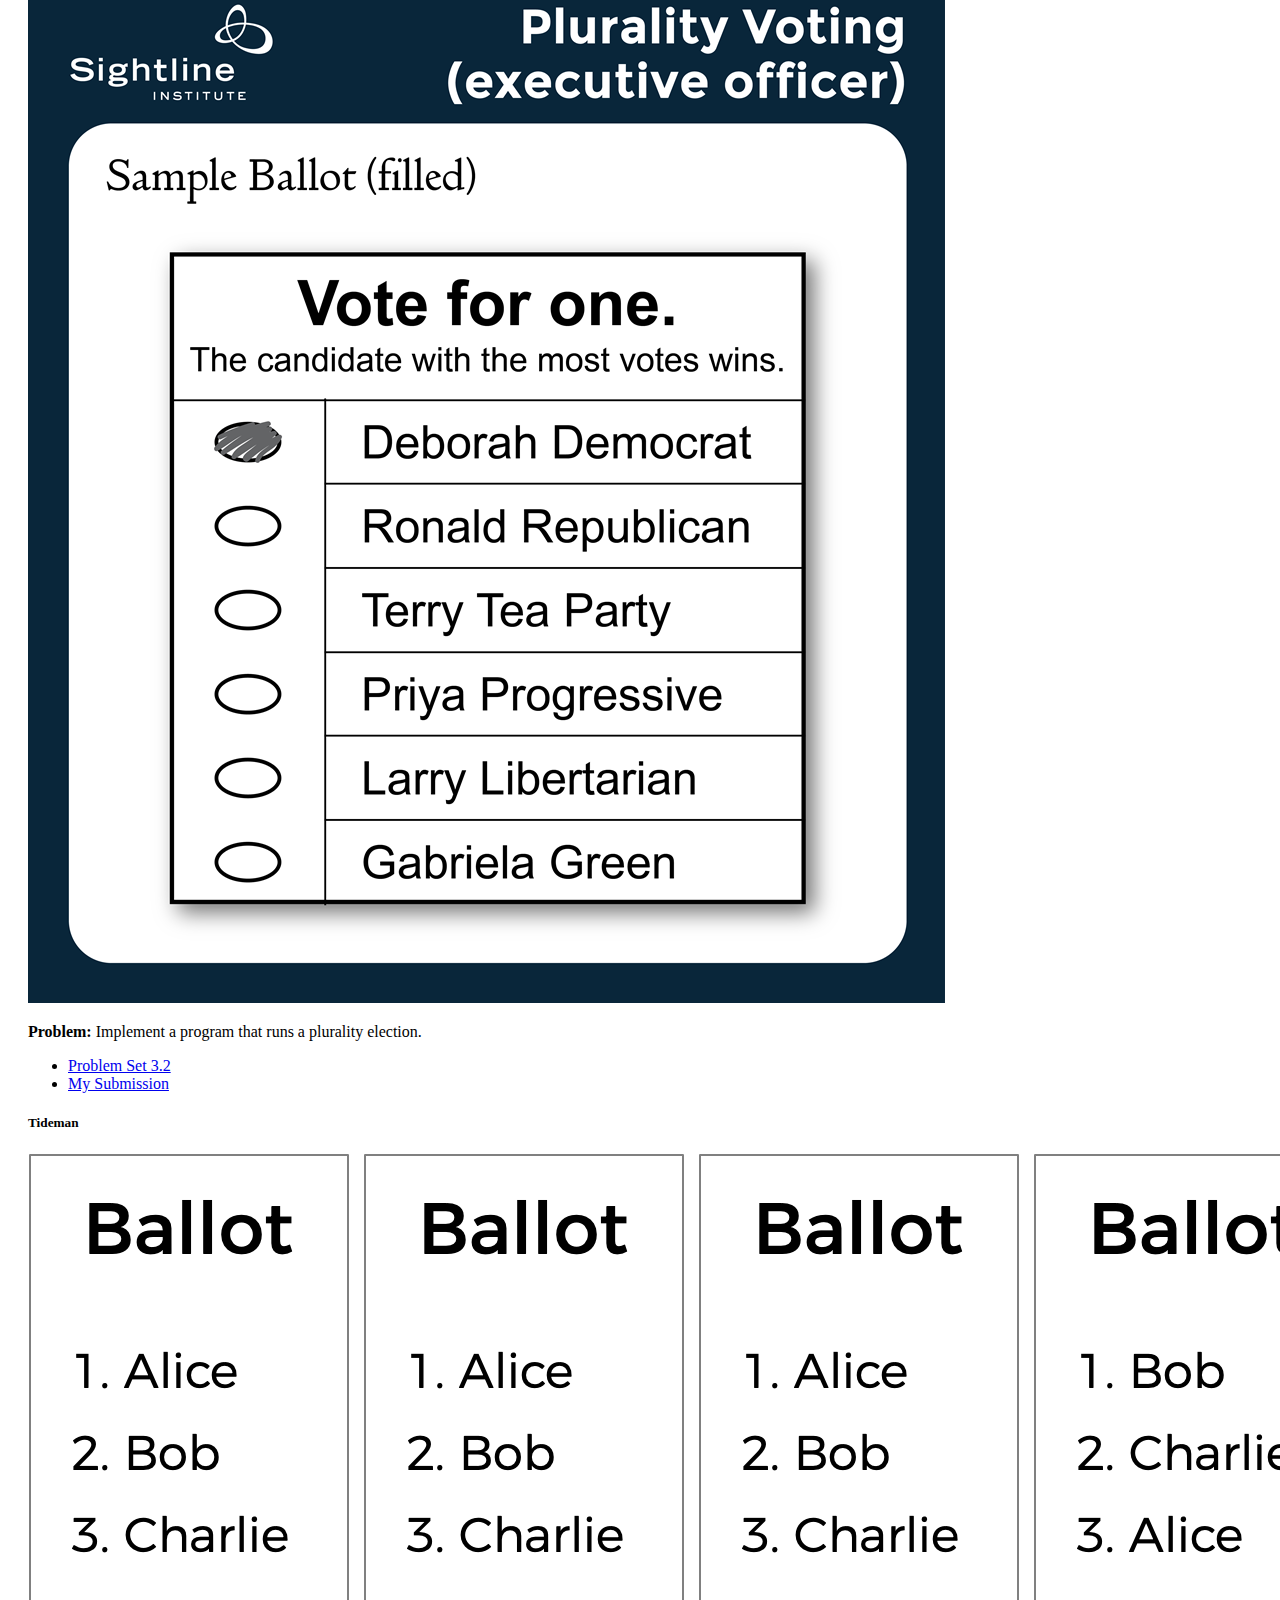
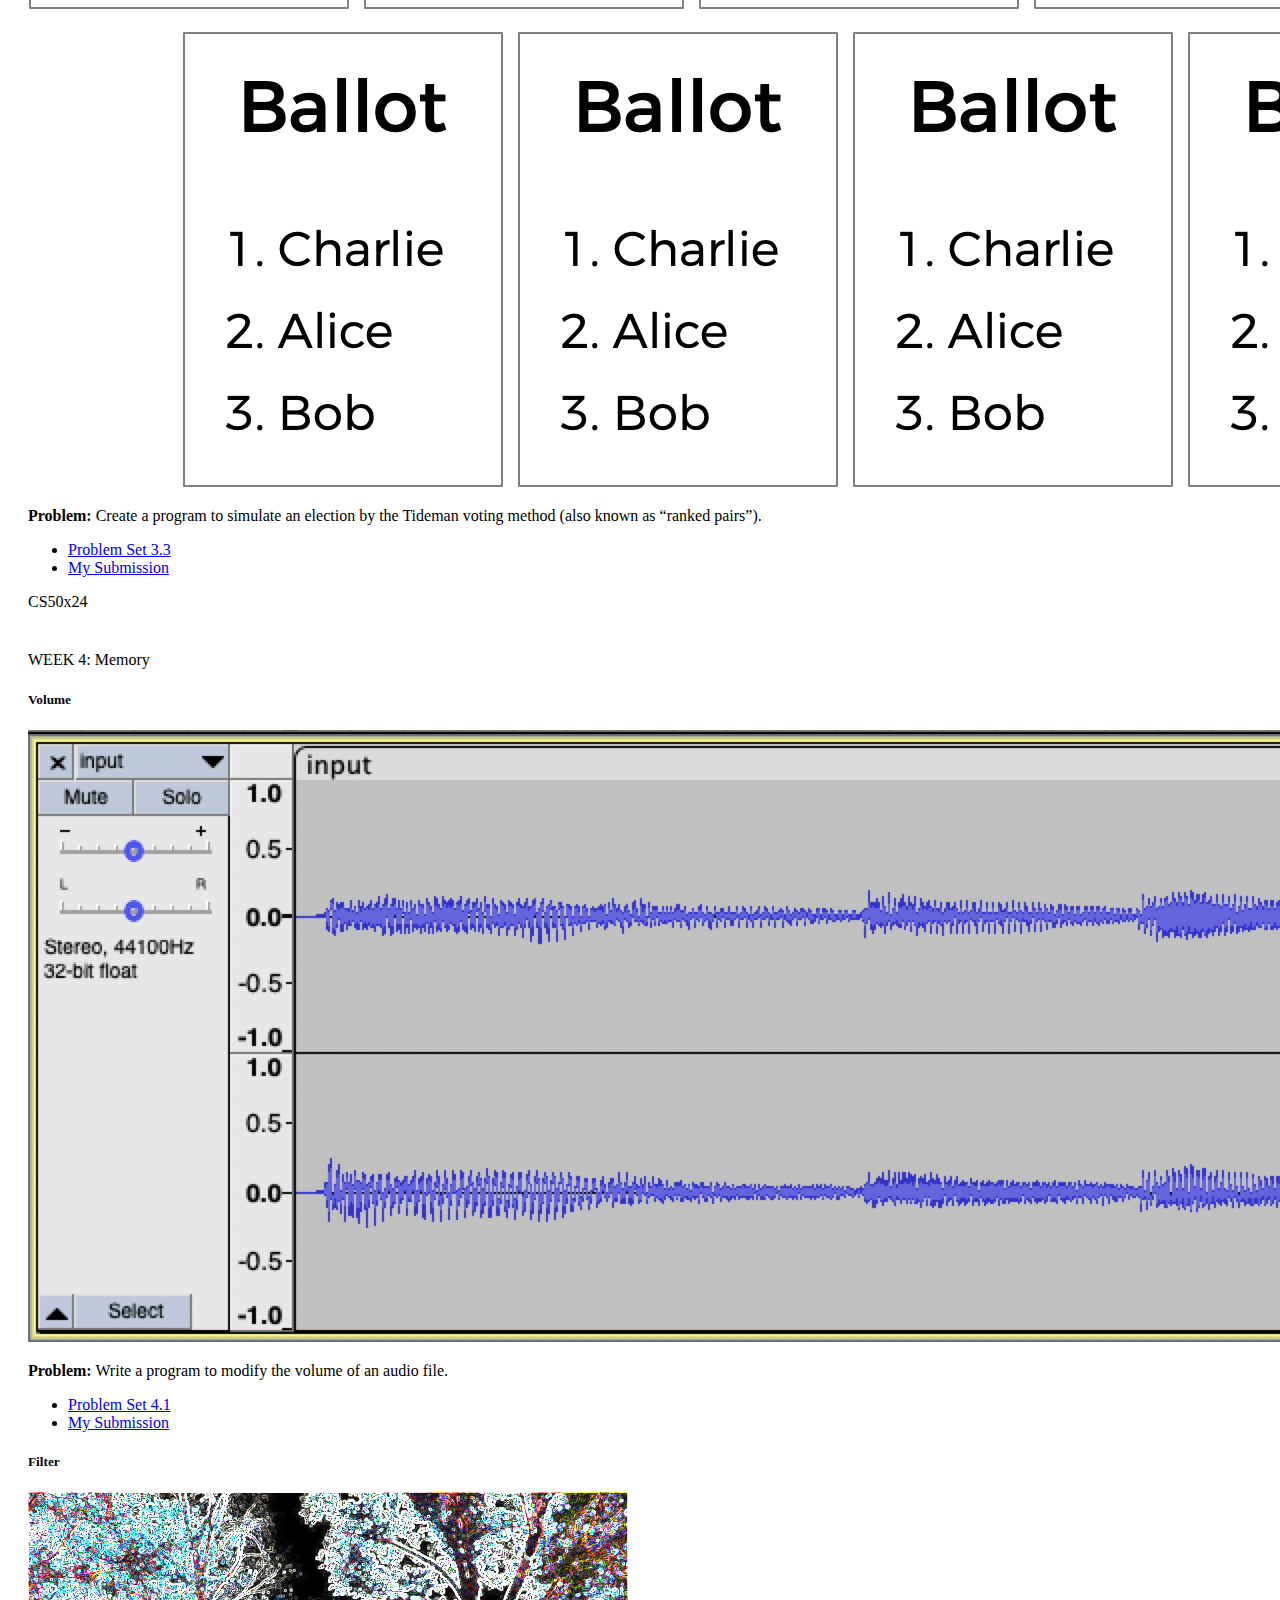
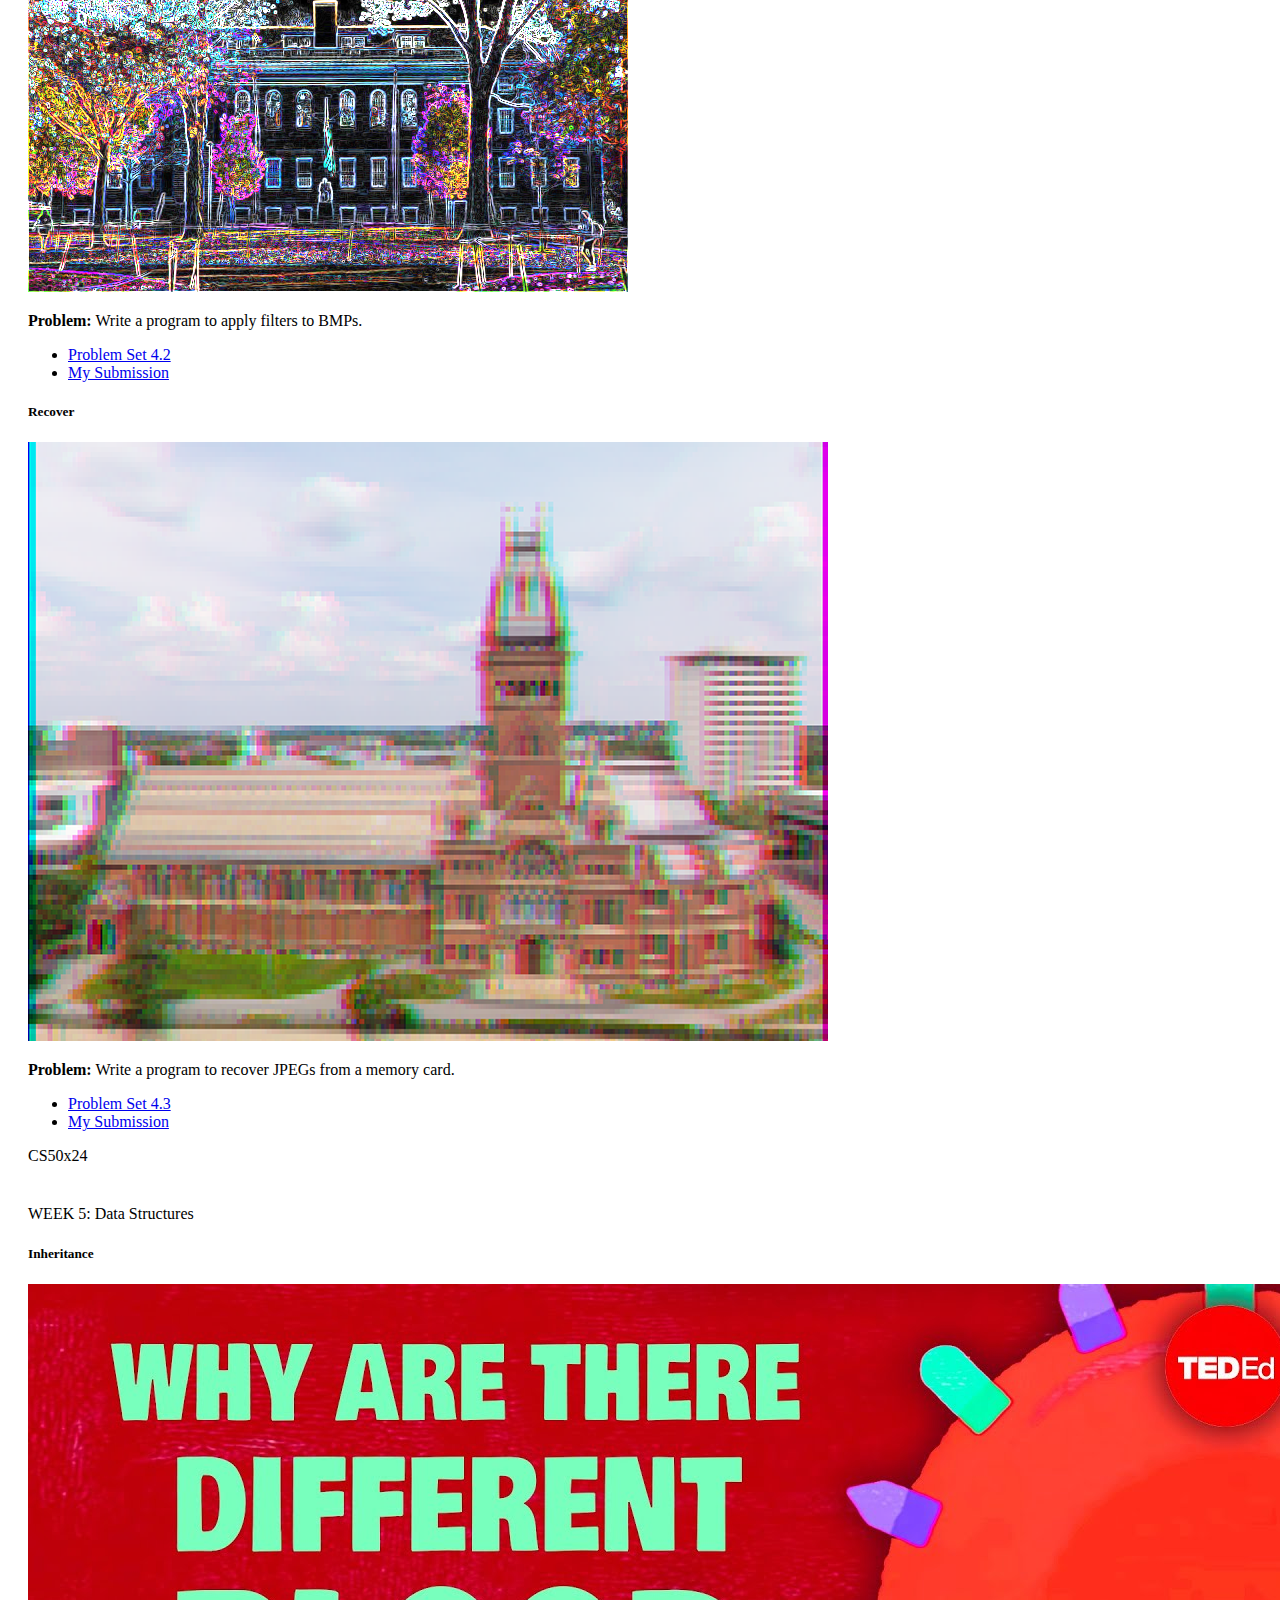
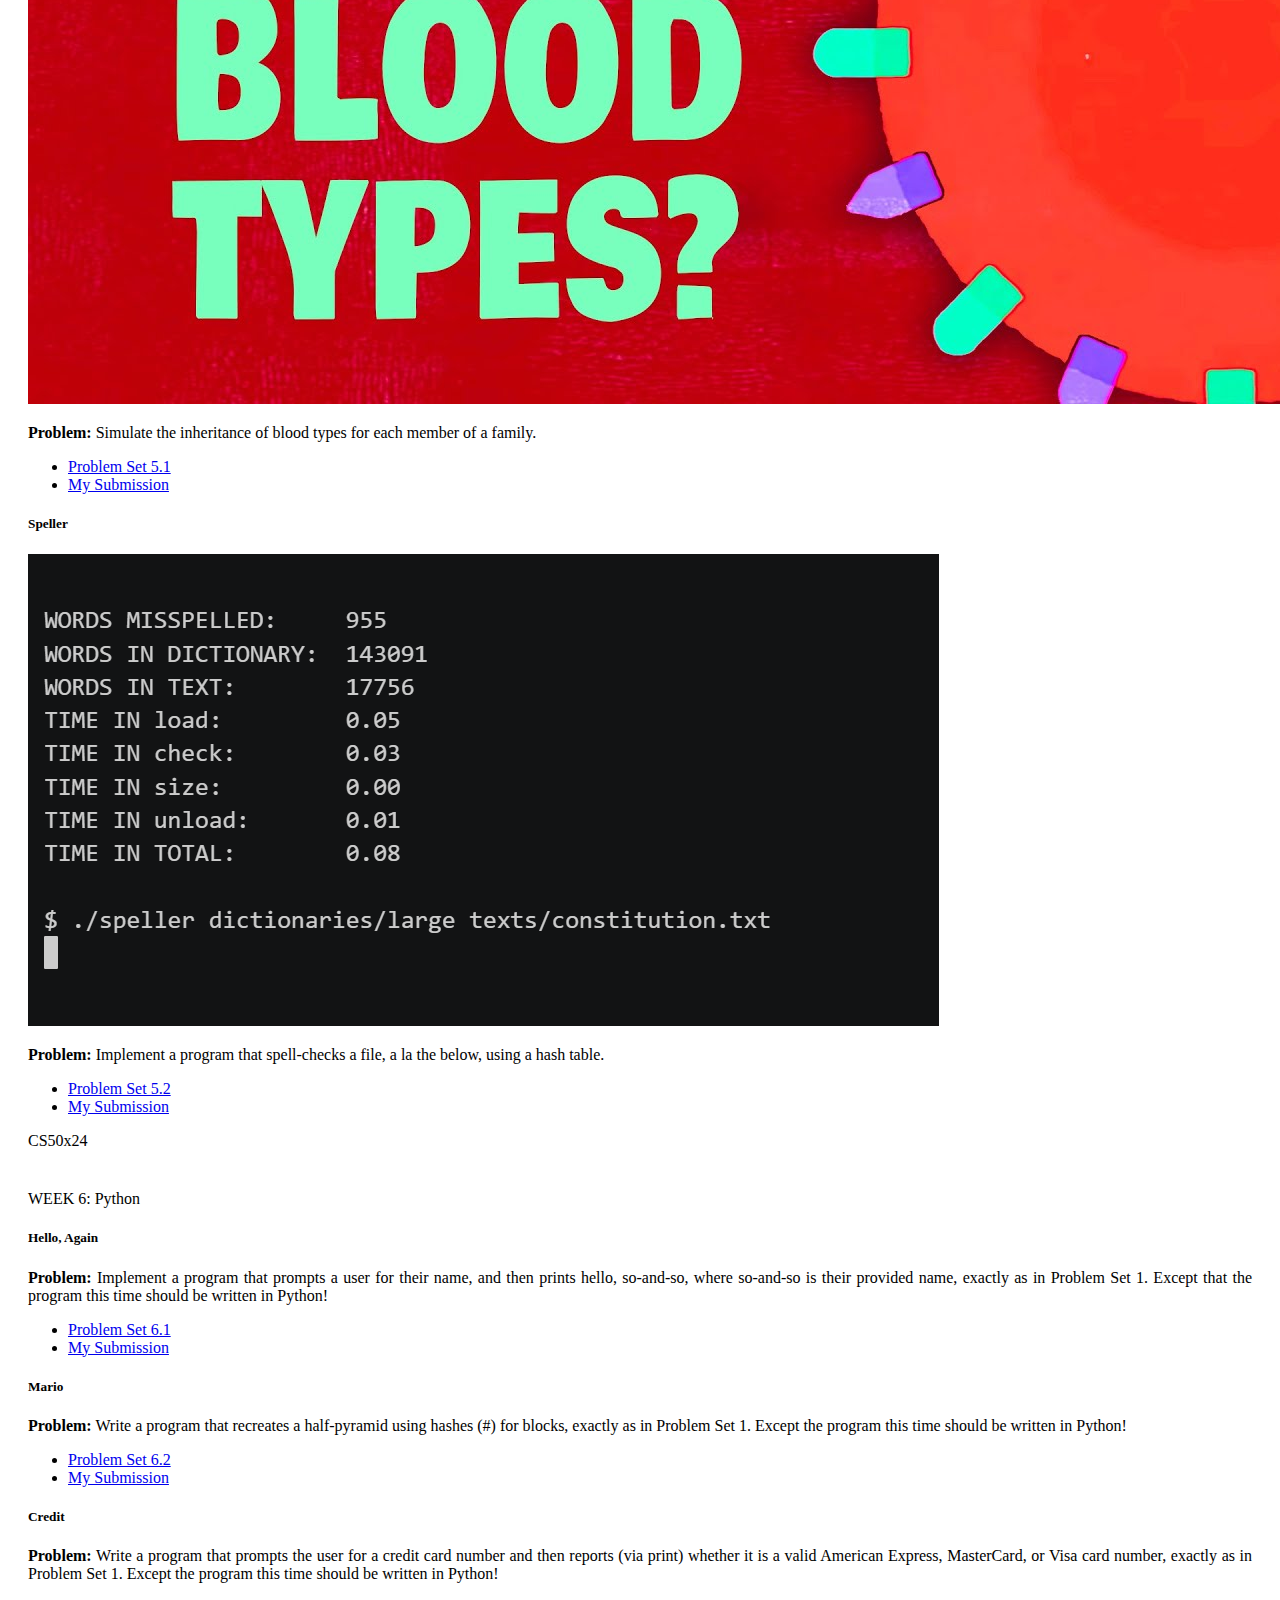
==== commit dfc89489: "Update cs50.html" ====
--- a/cs50.html
+++ b/cs50.html
@@ -388,6 +388,7 @@
                   <div class="card" style="height: 100%;">
                     <div class="card-body">
                       <h5 class="card-title">Speller</h5>
+                      <img src="images/5.2.png" class="card-img-top mt-2 mb-2" alt="...">
                       <p class="card-text mt-2" style="text-align: justify;"><strong>Problem:</strong> Implement a program that spell-checks a file, a la the below, using a hash table.</p>
                     </div>
                     <ul class="list-group list-group-flush">
